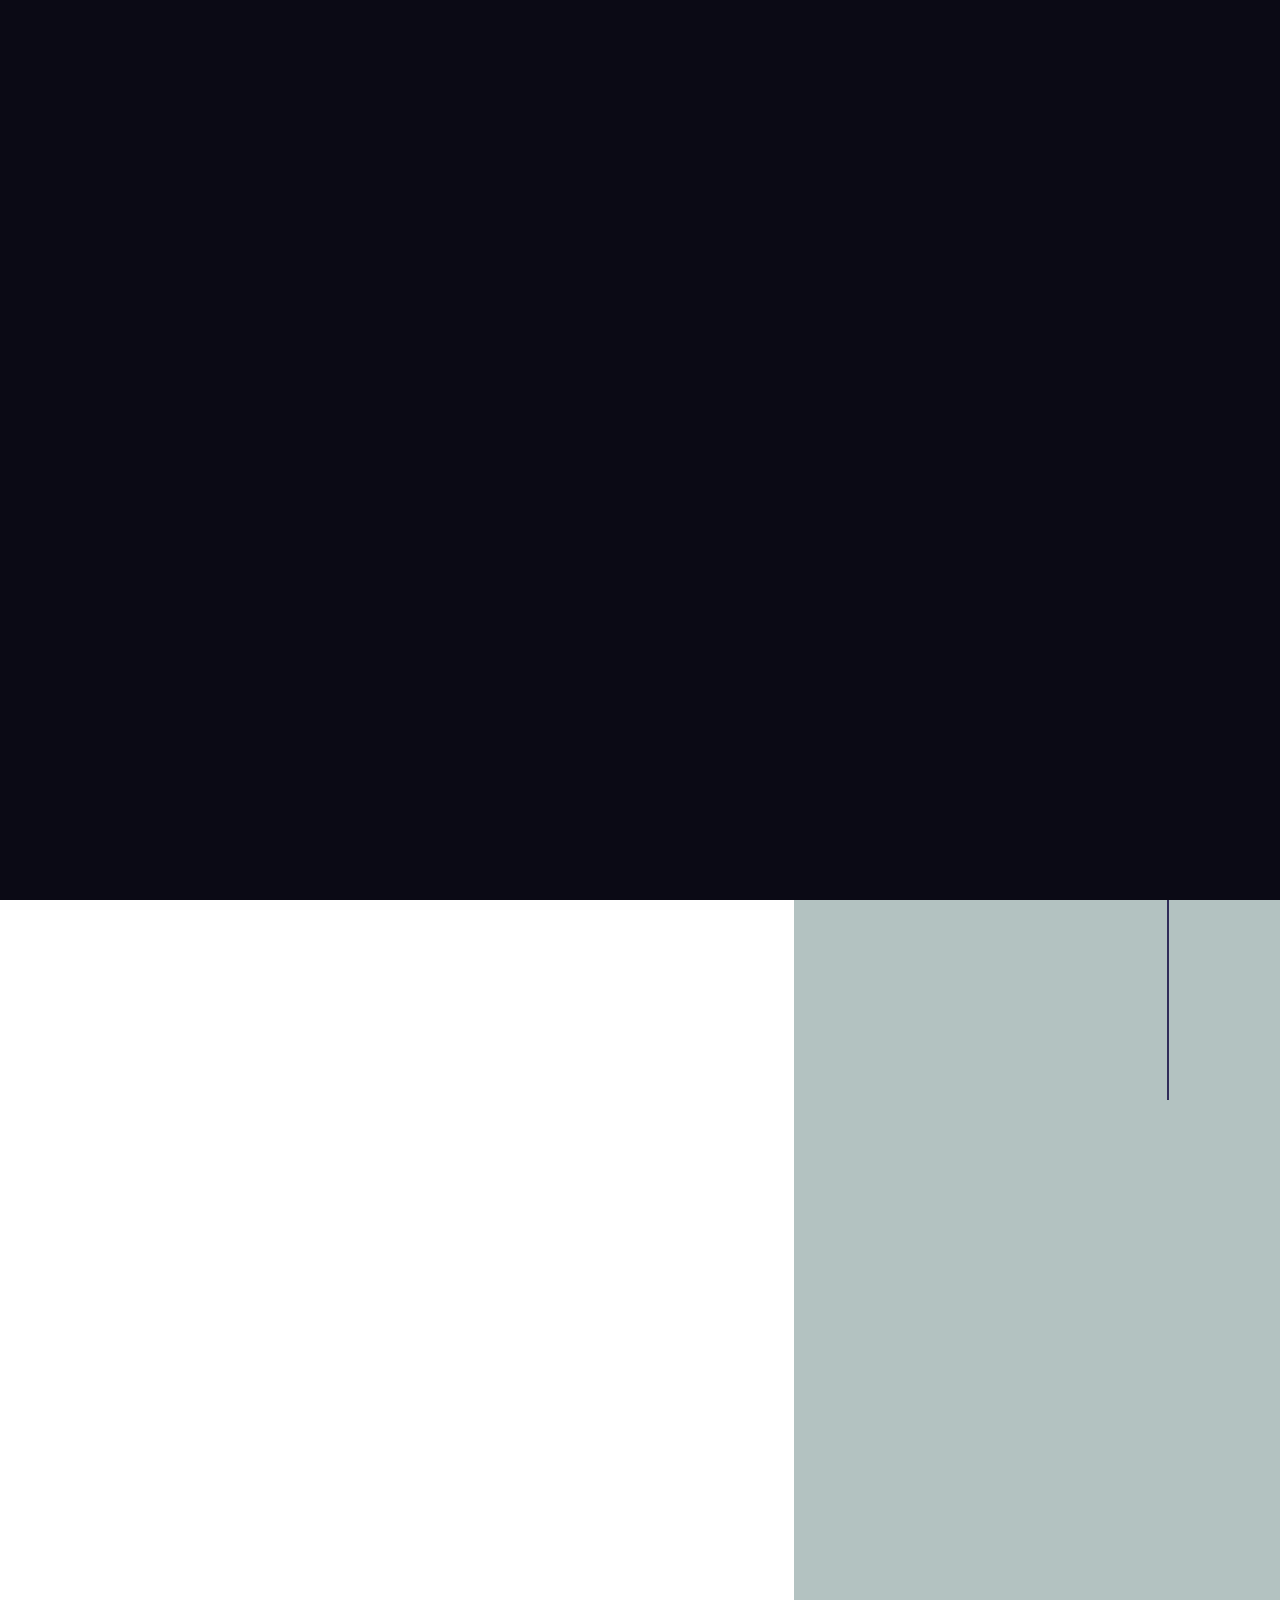
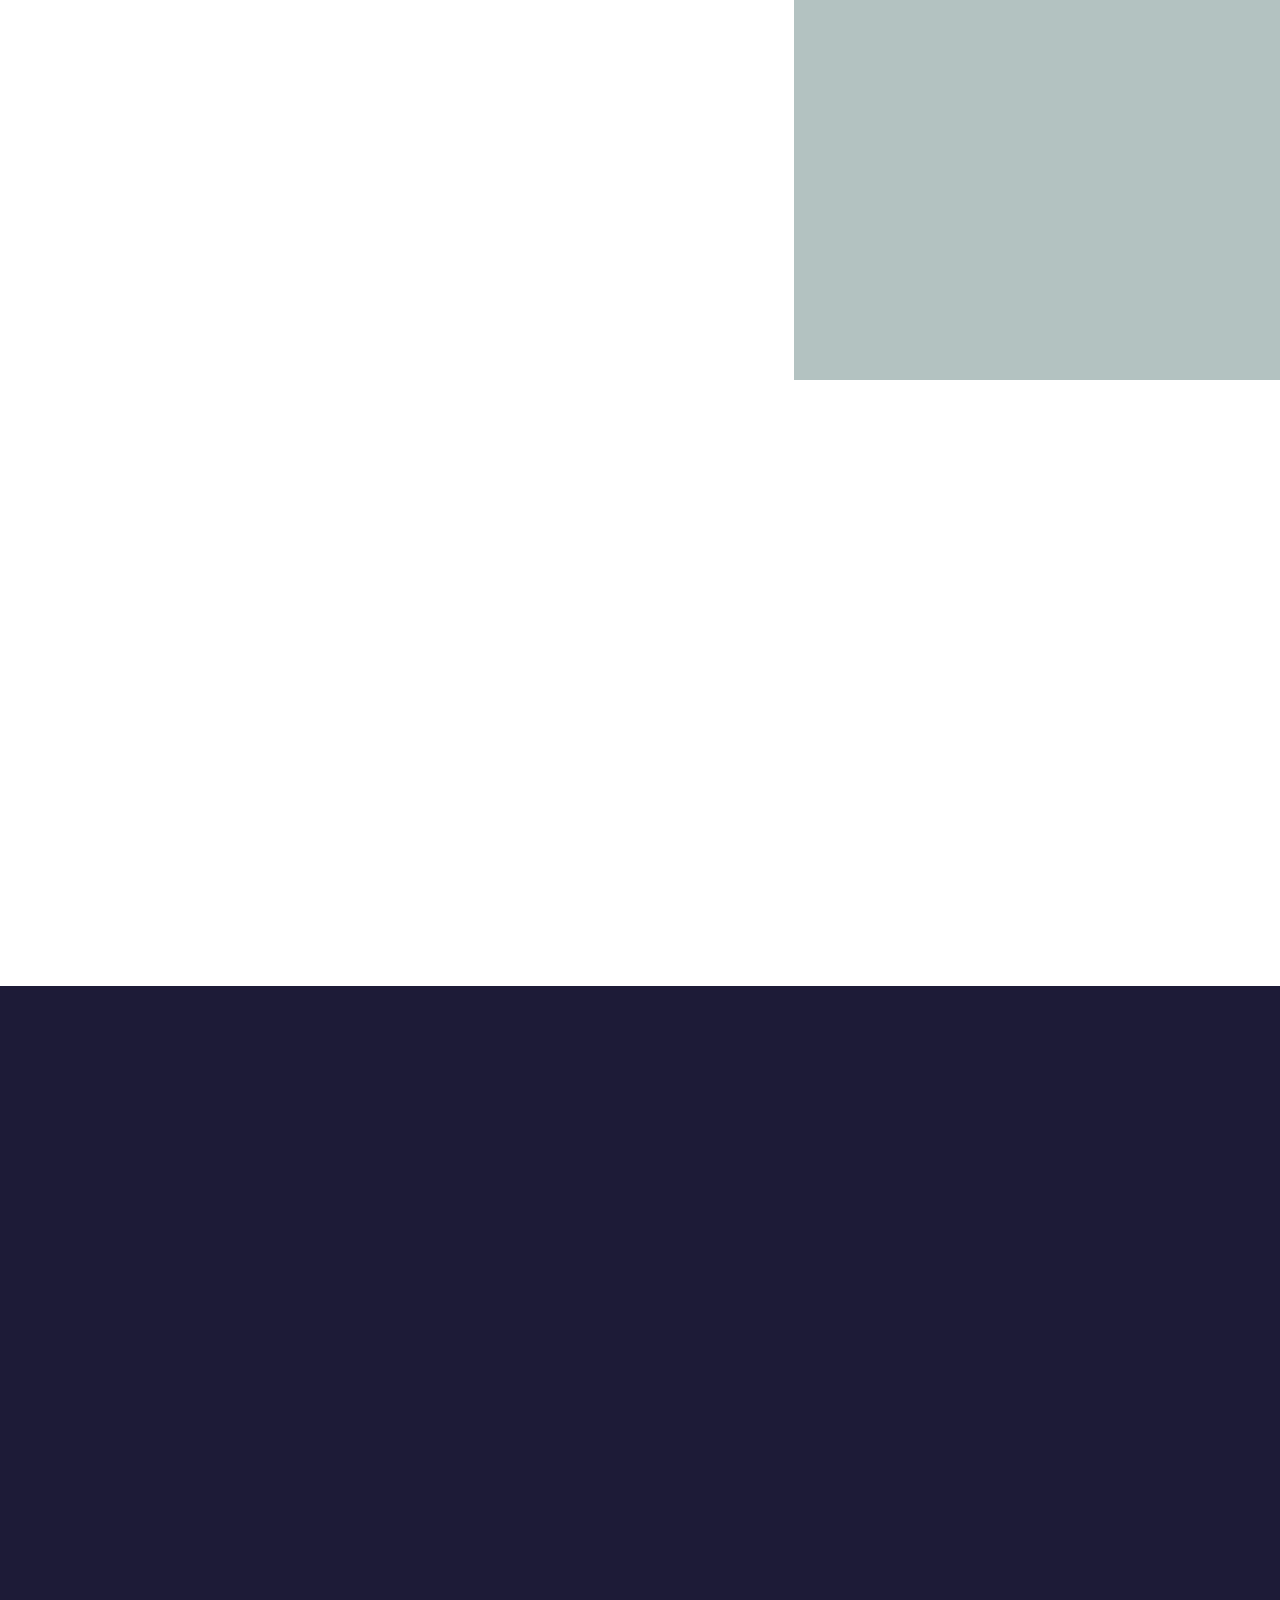
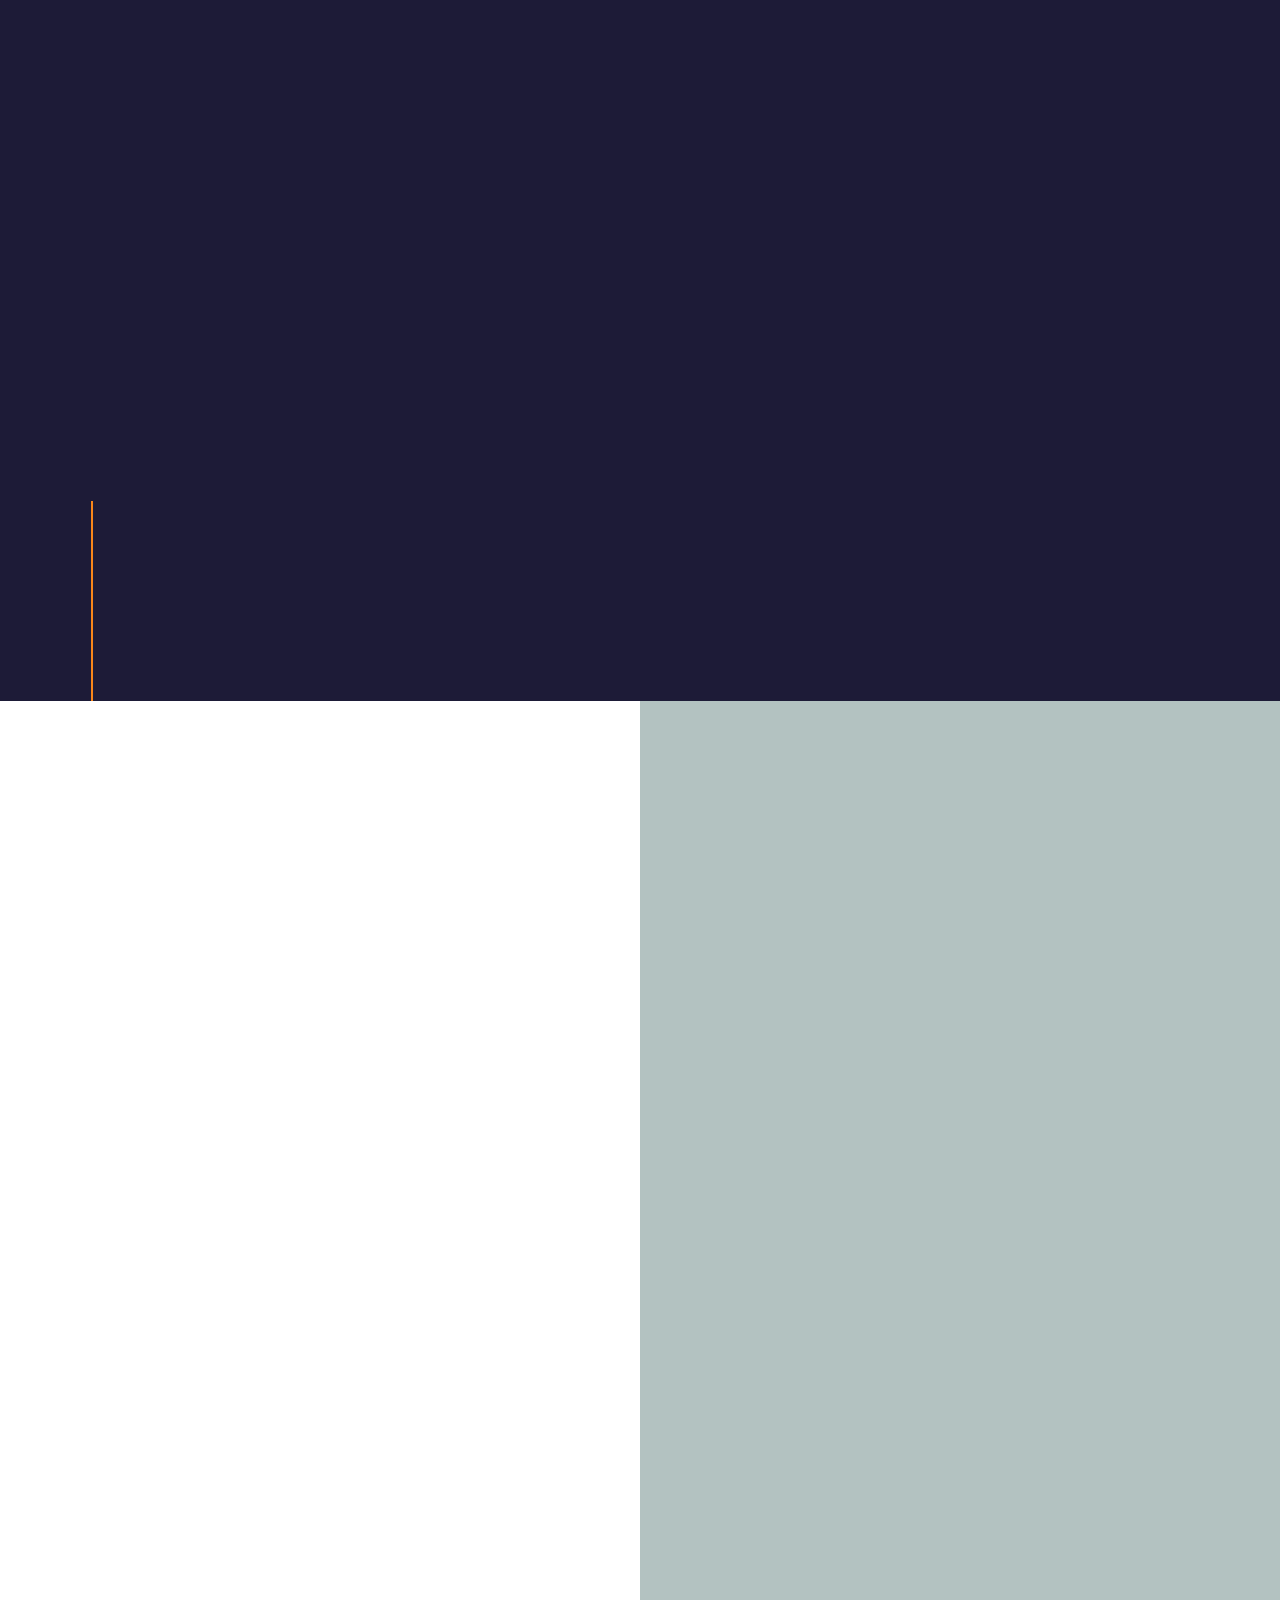
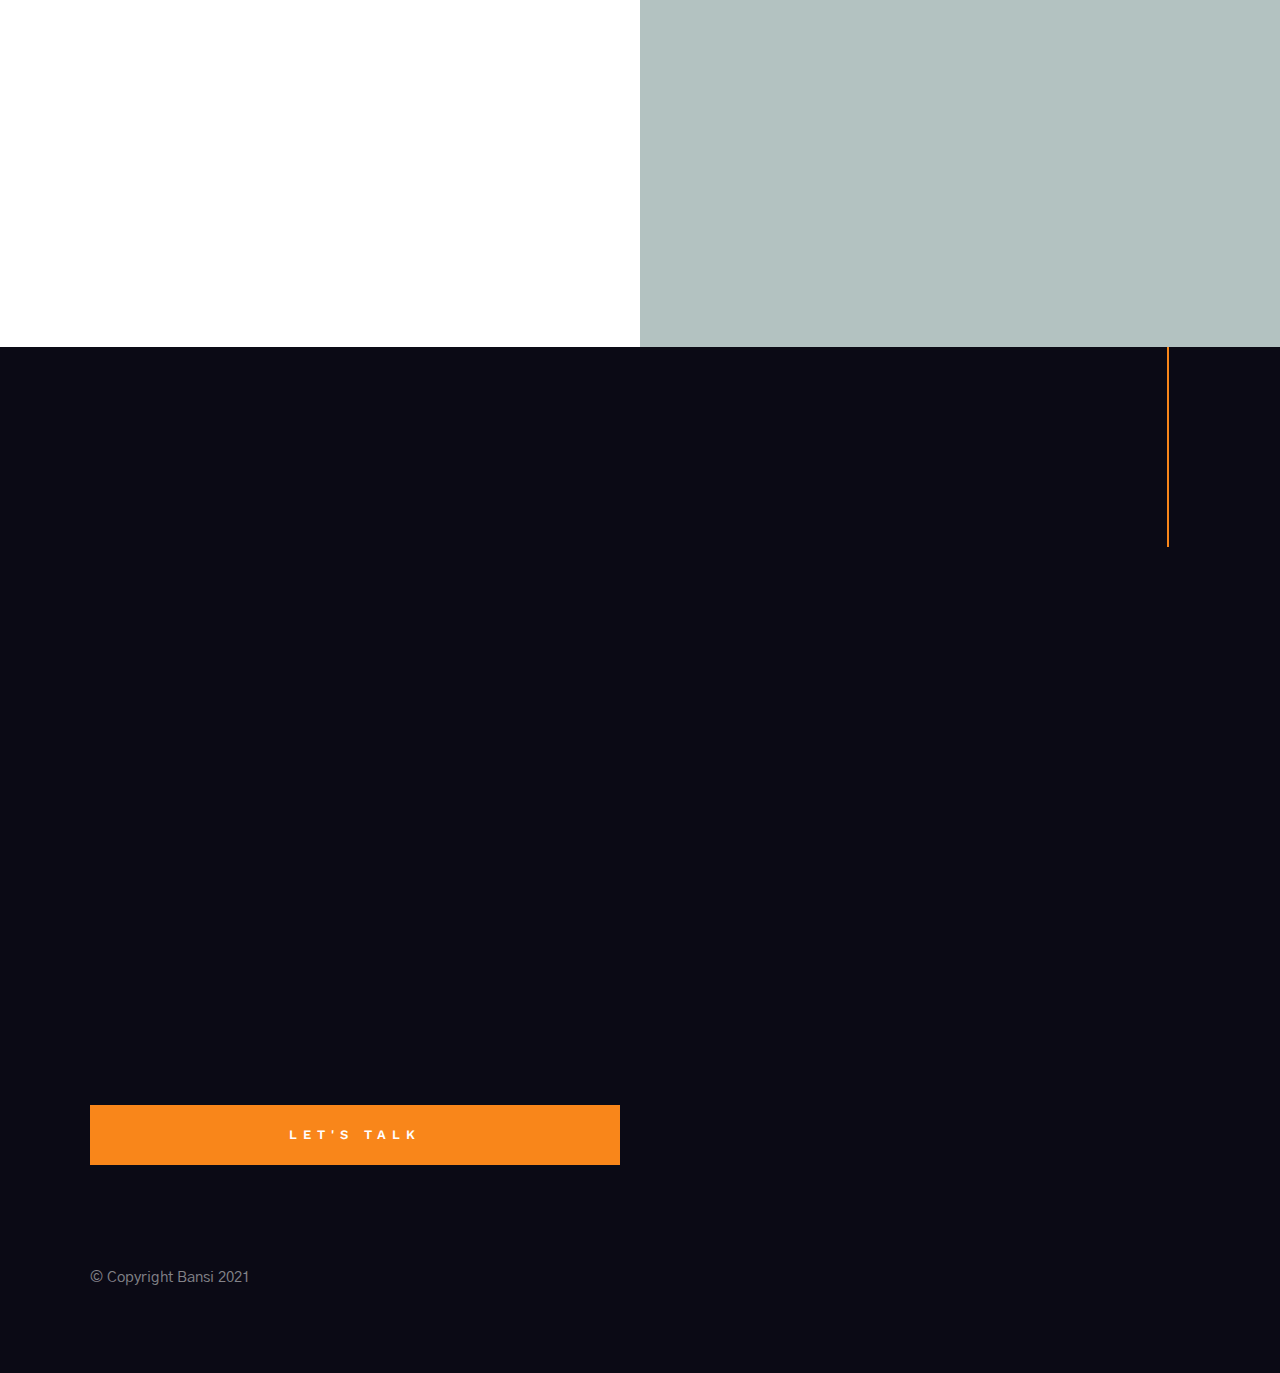
==== index.html @ 63b828c9 "Merge pull request #3 from BansiKachhadiya/bansi_ws" ====
<!DOCTYPE html>
<html class="no-js" lang="en">
<head>
    <!--- basic info -->
    <meta charset="utf-8">
    <title>Bansi Kachhadiya</title>
    <meta name="description" content="">
    <meta name="author" content="">
    <meta name="viewport" content="width=device-width, initial-scale=1">

    <!-- css  -->
    <link rel="stylesheet" href="css/base.css">
    <link rel="stylesheet" href="css/main.css">
    <link rel="stylesheet" href="css/vendor.css">

    <!-- script -->
    <script src="js/modernizr.js"></script>

    <!-- favicons -->
</head>

<body id="top">
    <div id="preloader">
        <div id="loader" class="dots-fade">
            <div></div>
            <div></div>
            <div></div>
        </div>
    </div>

    <header class="s-header">
        <div class="header-logo">
            <a href="index.html">
                <img src="images/logo.png" alt="Homepage">
            </a>
        </div>
        <div class="header-content">
            <nav class="row header-nav-wrap">
                <ul class="header-nav">
                    <li><a class="smoothscroll" href="#hero" title="Intro">Home</a></li>
                    <li><a class="smoothscroll" href="#about" title="About">About</a></li>
                    <li><a class="smoothscroll" href="#skills" title="Skills">Skills</a></li>
                    <li><a class="smoothscroll" href="#projects" title="Projects">Projects</a></li>
                    <li><a href="mailto:#0" title="Contact us">Say Hello</a></li>
                </ul>
            </nav> <!-- end header-nav-wrap -->
            <a href="#0" class="btn btn--stroke btn--small">Résumé</a>
        </div> <!-- end header-content -->
        <a class="header-menu-toggle" href="#0"><span>Menu</span></a>
    </header> 


    <!-- hero -->
    <section id="hero" class="s-hero target-section" data-parallax="scroll" data-image-src="images/hero-bg.jpeg" data-natural-width=3000 data-natural-height=2000 data-position-y=center>

        <div class="row hero-content">

            <div class="column large-full">

                <h1>
                Hello, I'm Bansi Kachhadiya, <br>
                a frontend developer <br>
                & backend developer currently <br>
                based Montgomery,Alabama.
                </h1>

                <ul class="hero-social">
                    <li>
                        <a href="http://www.linkedin.com/in/bansi-kachhadiya-2bb5b965" target="_blank" title="">LinkedIn</a>
                    </li>
                    <li>
                        <a href="https://twitter.com/KachhadiyaBansi" target="_blank" title="">Twitter</a>
                    </li>
                    <li>
                        <a href="https://www.instagram.com/bansi__rb/" target="_blank" title="">Instagram</a>
                    </li>
                </ul> <!-- end hero-social -->

            </div> 

        </div> <!-- end hero-content -->

        <div class="hero-scroll">
            <a href="#about" class="scroll-link smoothscroll">
                <svg xmlns="http://www.w3.org/2000/svg" width="24" height="24" viewBox="0 0 24 24"><path d="M12 24l-8-9h6v-15h4v15h6z"/></svg>
            </a>
        </div> <!-- end hero-scroll -->

    </section> <!-- end s-hero -->


    <!-- about
    ================================================== -->
    <section id="about" class="s-about target-section">

        <div class="s-about__section s-about__section--profile">

            <div class="right-vert-line"></div>

            <div class="row">
                <div class="column large-6 medium-8 tab-full">

                    <div class="section-intro" data-num="01" data-aos="fade-up">
                        <h3 class="subhead">About Me</h3>
                        <h1 class="display-1">I'm the kind of person who isn't afraid of challenges.</h1>
                    </div>

                    <div class="profile-pic" data-aos="fade-up">
                        <img src="images/profile-pic.jpg" 
                             srcset="images/profile-pic.jpg 1x, images/profile-pic@2x.jpg 2x" alt="">
                    </div>

                    <h3 data-aos="fade-up">Profile</h3>

                    <p data-aos="fade-up">
                        I completed my bachelor's degree in 2014 from Gujarat Technological University, 
                        Ahmedabad, India.I came to the united state of America in march 2021.I am a hardworking person focused oncompleting work quickly to 
                        consistently exceed targets and dedicated to business success. I have ability to 
                        meet deadlines and good time management.  
                    </p>

                </div>
            </div>

        </div> <!-- end s-about__section--profile -->

        <div class="s-about__section">

            <div class="row">
                <div class="column">
                    <h3 data-aos="fade-up">Career</h3>
                </div>
            </div>

            <div class="row block-large-1-2 block-900-full work-positions">

                <div class="column" data-aos="fade-up">
                    <div class="position">
                        <div class="position__header">
                            <h6>
                                <span class="position__co">Google</span>
                                <span class="position__pos">Product Designer</span>
                            </h6>
                            <div class="position__timeframe">
                                June 2017 - Present
                            </div>
                        </div>

                        <p>
                        Pellentesque posuere. Etiam rhoncus. Praesent blandit laoreet nibh. 
                        Aenean posuere, tortor sed cursus feugiat, nunc augue blandit nunc, 
                        eu sollicitudin urna dolor sagittis lacus. 
                        </p>
                    </div>
                </div> <!-- end column -->
                <div class="column" data-aos="fade-up">
                    <div class="position">
                        <div class="position__header">
                            <h6>
                                <span class="position__co">Facebook</span>
                                <span class="position__pos">UX Director</span>
                            </h6>
                            <div class="position__timeframe">
                                August 2015 - June 2017
                            </div>
                        </div>

                        <p>
                        Aliquam erat volutpat. Phasellus volutpat, metus eget egestas mollis, 
                        lacus lacus blandit dui, id egestas quam mauris ut lacus. Pellentesque 
                        dapibus hendrerit tortor. 
                        </p>
                    </div>
                </div> <!-- end column -->

            </div> <!-- work positions -->

        </div> <!-- end s-about__section -->

    </section> <!-- end s-about -->


    <!-- services
    ================================================== -->
    <section id="skills" class="s-services target-section h-dark-bg">
        
        <div class="row s-services__content">

            <div class="vert-line"></div>

            <div class="column large-6 s-services__leftcol">
                <div class="section-intro" data-num="02" data-aos="fade-up">
                    <h3 class="subhead">Expertise</h3>

                    <h1 class="display-1">
                    I focus on crafting web experiences
                    and designs that works.
                    </h1>
                </div>

                <p class="lead" data-aos="fade-up">
                Suspendisse eu ligula. Duis arcu tortor, suscipit eget, 
                imperdiet nec, imperdiet iaculis, ipsum. Nulla facilisi.
                Etiam rhoncus. Praesent blandit laoreet nibh.
                Donec quam felis, ultricies nec, pellentesque eu, pretium quis, sem. 
                Cras sagittis. Praesent egestas tristique nibh.
                </p>
            </div> <!-- end  s-services--leftcol -->

            <div class="column large-6">
                <ul class="services-list" data-aos="fade-up">
                    <li class="services-list__item is-active">
                        <div class="services-list__item-header">
                            <h5>Product Design</h5>
                        </div>
                        <div class="services-list__item-body">
                            <p>
                            Fusce egestas elit eget lorem. Donec venenatis vulputate lorem. 
                            Nam at tortor in tellus interdum sagittis. Vestibulum fringilla 
                            pede sit amet augue. Praesent blandit laoreet nibh.
                            Donec quam felis, ultricies nec, pellentesque eu.
                            </p>
                        </div>
                    </li> <!-- services-list__item -->
                    <li class="services-list__item">
                        <div class="services-list__item-header">
                            <h5>Branding</h5>
                        </div>
                        <div class="services-list__item-body">
                            <p>
                            Sed cursus turpis vitae tortor. Sed aliquam ultrices mauris. 
                            Fusce fermentum. Curabitur turpis. Nunc egestas, augue at pellentesque 
                            laoreet, felis eros vehicula leo, at malesuada velit leo quis pede. 
                            In consectetuer turpis ut velit. Curabitur at lacus.
                            </p>
                        </div>
                    </li> <!-- services-list__item -->
                    <li class="services-list__item">
                        <div class="services-list__item-header">
                            <h5>Frontend Development</h5>
                        </div>
                        <div class="services-list__item-body">
                            <p>
                            Suspendisse non nisl sit amet velit hendrerit rutrum. Etiam vitae tortor. 
                            Ut tincidunt tincidunt erat. Praesent nonummy mi in odio. Praesent ut 
                            ligula non mi varius sagittis. Curabitur turpis. Nunc egestas, augue at pellentesque 
                            laoreet, felis eros vehicula leo, at malesuada velit leo quis pede.
                            </p>
                        </div>
                    </li> <!-- services-list__item -->
                    <li class="services-list__item">
                        <div class="services-list__item-header">
                            <h5>UX Research</h5>
                        </div>
                        <div class="services-list__item-body">
                            <p>
                            Nullam quis ante. Sed libero. Curabitur at lacus ac velit ornare lobortis. 
                            Morbi nec metus. Aenean vulputate eleifend tellus. Nullam vel sem. Nam ipsum risus, 
                            rutrum vitae, vestibulum eu, molestie vel, lacus. Phasellus ullamcorper ipsum rutrum nunc. 
                            Cras dapibus. Praesent egestas neque eu enim.
                            </p>
                        </div>
                    </li> <!-- services-list__item -->
                    <li class="services-list__item">
                        <div class="services-list__item-header">
                            <h5>Visual Design</h5>
                        </div>
                        <div class="services-list__item-body">
                            <p>
                            Ut id nisl quis enim dignissim sagittis. Pellentesque egestas, neque sit amet convallis 
                            pulvinar, justo nulla eleifend augue, ac auctor orci leo non est. Phasellus volutpat, 
                            metus eget egestas mollis, lacus lacus blandit dui, id egestas quam mauris ut lacus. 
                            Cras dapibus. Praesent adipiscing.
                            </p>
                        </div>
                    </li> <!-- services-list__item -->
                    <li class="services-list__item">
                        <div class="services-list__item-header">
                            <h5>E-Commerce</h5>
                        </div>
                        <div class="services-list__item-body">
                            <p>
                            Praesent ac sem eget est egestas volutpat. Nam pretium turpis et arcu. Quisque ut nisi. 
                            Vestibulum rutrum, mi nec elementum vehicula, eros quam gravida nisl, id fringilla neque 
                            ante vel mi. Phasellus dolor. Aenean vulputate eleifend tellus. Nullam vel sem. Nam ipsum risus, 
                            rutrum vitae, vestibulum eu, molestie vel.
                            </p>
                        </div>
                    </li> <!-- services-list__item -->
                </ul> <!-- end services-list -->
            </div>

        </div> <!-- s-services__content -->

    </section> <!-- end s-services -->


    <!-- portfolio
    ================================================== -->
    <section id="projects" class="s-portfolio target-section">

        <div class="row s-portfolio__header">
            <div class="column large-6 medium-8 tab-full">
                <div class="section-intro" data-num="03" data-aos="fade-up">
                    <h3 class="subhead">Projects</h3>
                    <h1 class="display-1">
                        A selection of recent projects I have worked on.
                    </h1>
                </div>
            </div>
        </div> <!-- s-porfolio__header -->

        <div class="row s-porfolio__list block-large-1-2 block-tab-full collapse">
            <div class="column" data-aos="fade-up">
                <h5>H5 Heading</h5>
                <p>Doloremque dolor voluptas est sequi omnis. Pariatur ut aut. Sed enim tempora qui veniam qui cum vel. 
                Voluptas odit at vitae minima. In assumenda ut. Voluptatem totam impedit accusantium reiciendis excepturi aut qui accusamus praesentium.</p>
                <a href="">Link</a>
            </div> <!-- end column -->
            <div class="column" data-aos="fade-up">
                <h5>H6 Heading</h5>
                <p>Doloremque dolor voluptas est sequi omnis. Pariatur ut aut. Sed enim tempora qui veniam qui cum vel. 
                Voluptas odit at vitae minima. In assumenda ut. Voluptatem totam impedit accusantium reiciendis excepturi aut qui accusamus praesentium.</p>
                <a href="">Link</a>
            </div> <!-- end column -->
            <div class="column" data-aos="fade-up">
                <h5>H6 Heading</h5>
                <p>Doloremque dolor voluptas est sequi omnis. Pariatur ut aut. Sed enim tempora qui veniam qui cum vel. 
                Voluptas odit at vitae minima. In assumenda ut. Voluptatem totam impedit accusantium reiciendis excepturi aut qui accusamus praesentium.</p>
                <a href="">Link</a>
            </div> <!-- end column -->
            <div class="column" data-aos="fade-up">
                <h5>H6 Heading</h5>
                <p>Doloremque dolor voluptas est sequi omnis. Pariatur ut aut. Sed enim tempora qui veniam qui cum vel. 
                Voluptas odit at vitae minima. In assumenda ut. Voluptatem totam impedit accusantium reiciendis excepturi aut qui accusamus praesentium.</p>
                <a href="">Link</a>
            </div> <!-- end column -->

        </div> <!-- folio-list -->

    </section> <!-- end portfolio -->


    <!-- footer  -->
    <footer class="s-footer h-dark-bg">
        
        <div class="right-vert-line"></div>

        <div class="row s-footer__main">
            <div class="column large-6">
                <div class="section-intro" data-aos="fade-up">
                    <h3 class="subhead">Get In Touch</h3>

                    <h1 class="display-1">
                    Have an idea or a concept that really excite you?
                    Let's turn that idea into reality. Shoot me a message.
                    </h1>
                </div>

                <div class="footer-email-us">
                    <a href="mailto:#0" class="btn btn--primary h-full-width">Let's Talk</a>
                </div>
            </div>

            <div class="column large-5">
                <div class="footer-contacts">
                    <div class="footer-contact-block" data-aos="fade-up">
                        <h5 class="footer-contact-block__header">
                            Email
                        </h5>
                        <p class="footer-contact-block__content">
                            <a href="mailto:#0">adadadadadadadad</a>
                        </p>
                    </div> <!-- end footer-contact-block -->
                    <div class="footer-contact-block" data-aos="fade-up">
                        <h5 class="footer-contact-block__header">
                            Phone
                        </h5>
                        <p class="footer-contact-block__content">
                            <a href="tel:+1975432345">adaada</a>
                        </p>
                    </div> <!-- end footer-contact-block -->
                    <br>
                    <div class="footer-contact-block" data-aos="fade-up">
                        <h5 class="footer-contact-block__header">
                            Social
                        </h5>
                        <ul class="footer-contact-block__list">
                            <li><a href="#0">Twitter</a></li>
                            <li><a href="#0">Instagram</a></li>
                            <li><a href="#0">Behance</a></li>
                            <li><a href="#0">Dribbble</a></li>
                        </ul>
                    </div> <!-- end footer-contact-block -->
                </div>
            </div>
        </div> <!-- end s-footer__main -->

        <div class="row s-footer__bottom">
            <div class="column large-full ss-copyright">
                <span>© Copyright Bansi 2021</span> 
            </div> <!-- end ss-copyright -->

            <div class="ss-go-top">
                <a class="smoothscroll" title="Back to Top" href="#top">
                    <svg xmlns="http://www.w3.org/2000/svg" width="24" height="24" viewBox="0 0 24 24"><path d="M12 0l8 9h-6v15h-4v-15h-6z"/></svg>
                </a>
            </div> <!-- end ss-go-top -->
        </div> <!-- end s-footer__bottom -->

    </footer> <!-- end s-footer -->


    <!-- photoswipe background -->
    <div aria-hidden="true" class="pswp" role="dialog" tabindex="-1">

        <div class="pswp__bg"></div>
        <div class="pswp__scroll-wrap">

            <div class="pswp__container">
                <div class="pswp__item"></div>
                <div class="pswp__item"></div>
                <div class="pswp__item"></div>
            </div>

            <div class="pswp__ui pswp__ui--hidden">
                <div class="pswp__top-bar">
                    <div class="pswp__counter"></div><button class="pswp__button pswp__button--close" title="Close (Esc)"></button> <button class="pswp__button pswp__button--share" title=
                    "Share"></button> <button class="pswp__button pswp__button--fs" title="Toggle fullscreen"></button> <button class="pswp__button pswp__button--zoom" title=
                    "Zoom in/out"></button>
                    <div class="pswp__preloader">
                        <div class="pswp__preloader__icn">
                            <div class="pswp__preloader__cut">
                                <div class="pswp__preloader__donut"></div>
                            </div>
                        </div>
                    </div>
                </div>
                <div class="pswp__share-modal pswp__share-modal--hidden pswp__single-tap">
                    <div class="pswp__share-tooltip"></div>
                </div><button class="pswp__button pswp__button--arrow--left" title="Previous (arrow left)"></button> <button class="pswp__button pswp__button--arrow--right" title=
                "Next (arrow right)"></button>
                <div class="pswp__caption">
                    <div class="pswp__caption__center"></div>
                </div>
            </div>

        </div>

    </div> <!-- end photoSwipe background -->


    <!-- Java Script
    ================================================== -->
    <script src="js/jquery-3.2.1.min.js"></script>
    <script src="js/plugins.js"></script>
    <script src="js/main.js"></script>

</body>
---- css/base.css ----
/* =================================================================== *
 *
 *  TOC:
 *	# imports
 *	# normalize
 *	# basic/base setup styles
 *	# grid v2.1.2
 *	# block grids
 *	# MISC
 *
 * =================================================================== */



/* ===================================================================
 * # imports 
 *
 * ------------------------------------------------------------------- */
@import url("https://fonts.googleapis.com/css?family=Gothic+A1:300,300i,400,400i,500,500i,600,600i,700,700i|Martel:300,300i,400,400i,700,700i,900,900i|Work+Sans:600,700&display=swap");



/* ==========================================================================
 * # normalize
 * normalize.css v8.0.1 | MIT License |
 * github.com/necolas/normalize.css
 *
 * -------------------------------------------------------------------------- */

/* ------------------------------------------------------------------- 
 * ## document
 * ------------------------------------------------------------------- */

/* 1. Correct the line height in all browsers.
 * 2. Prevent adjustments of font size after orientation changes in iOS.*/
html {
	line-height: 1.15;  /* 1 */
	-webkit-text-size-adjust: 100%;  /* 2 */
}

/* ------------------------------------------------------------------- 
 * ## sections
 * ------------------------------------------------------------------- */

/* Remove the margin in all browsers. */
body {
	margin: 0;
}

/* Render the `main` element consistently in IE. */
main {
	display: block;
}

/* Correct the font size and margin on `h1` elements within `section` and
 * `article` contexts in Chrome, Firefox, and Safari. */
h1 {
	font-size: 2em;
	margin: 0.67em 0;
}

/* ------------------------------------------------------------------- 
 * ## grouping
 * ------------------------------------------------------------------- */

/* 1. Add the correct box sizing in Firefox.
 * 2. Show the overflow in Edge and IE. */
hr {
	-webkit-box-sizing: content-box;
	box-sizing: content-box;  /* 1 */
	height: 0;  /* 1 */
	overflow: visible;  /* 2 */
}

/* 1. Correct the inheritance and scaling of font size in all browsers.
 * 2. Correct the odd `em` font sizing in all browsers. */
pre {
	font-family: monospace, monospace;  /* 1 */
	font-size: 1em;  /* 2 */
}

/* ------------------------------------------------------------------- 
 * ## text-level semantics
 * ------------------------------------------------------------------- */

/* Remove the gray background on active links in IE 10. */
a {
	background-color: transparent;
}

/* 1. Remove the bottom border in Chrome 57-
 * 2. Add the correct text decoration in Chrome, Edge, IE, Opera, and Safari. */
abbr[title] {
	border-bottom: none;  /* 1 */
	text-decoration: underline;  /* 2 */
	-webkit-text-decoration: underline dotted;
	text-decoration: underline dotted;  /* 2 */
}

/* Add the correct font weight in Chrome, Edge, and Safari. */
b,
strong {
	font-weight: bolder;
}

/* 1. Correct the inheritance and scaling of font size in all browsers.
 * 2. Correct the odd `em` font sizing in all browsers. */
code,
kbd,
samp {
	font-family: monospace, monospace;  /* 1 */
	font-size: 1em;  /* 2 */
}

/* Add the correct font size in all browsers. */
small {
	font-size: 80%;
}

/* Prevent `sub` and `sup` elements from affecting the line height in
 * all browsers. */
sub,
sup {
	font-size: 75%;
	line-height: 0;
	position: relative;
	vertical-align: baseline;
}

sub {
	bottom: -0.25em;
}

sup {
	top: -0.5em;
}

/* ------------------------------------------------------------------- 
 * ## embedded content
 * ------------------------------------------------------------------- */

/* Remove the border on images inside links in IE 10. */
img {
	border-style: none;
}

/* ------------------------------------------------------------------- 
 * ## forms
 * ------------------------------------------------------------------- */

/* 1. Change the font styles in all browsers.
 * 2. Remove the margin in Firefox and Safari. */
button,
input,
optgroup,
select,
textarea {
	font-family: inherit;  /* 1 */
	font-size: 100%;  /* 1 */
	line-height: 1.15;  /* 1 */
	margin: 0;  /* 2 */
}

/* Show the overflow in IE.
 * 1. Show the overflow in Edge. */
button,
input {

	/* 1 */
	overflow: visible;
}

/* Remove the inheritance of text transform in Edge, Firefox, and IE.
 * 1. Remove the inheritance of text transform in Firefox. */
button,
select {

	/* 1 */
	text-transform: none;
}

/* Correct the inability to style clickable types in iOS and Safari. */
button,
[type="button"],
[type="reset"],
[type="submit"] {
	-webkit-appearance: button;
}

/* Remove the inner border and padding in Firefox. */
button::-moz-focus-inner,
[type="button"]::-moz-focus-inner,
[type="reset"]::-moz-focus-inner,
[type="submit"]::-moz-focus-inner {
	border-style: none;
	padding: 0;
}

/* Restore the focus styles unset by the previous rule. */
button:-moz-focusring,
[type="button"]:-moz-focusring,
[type="reset"]:-moz-focusring,
[type="submit"]:-moz-focusring {
	outline: 1px dotted ButtonText;
}

/* Correct the padding in Firefox. */
fieldset {
	padding: 0.35em 0.75em 0.625em;
}

/* 1. Correct the text wrapping in Edge and IE.
 * 2. Correct the color inheritance from `fieldset` elements in IE.
 * 3. Remove the padding so developers are not caught out when they zero out
 *    `fieldset` elements in all browsers. */
legend {
	-webkit-box-sizing: border-box;
	box-sizing: border-box;  /* 1 */
	color: inherit;  /* 2 */
	display: table;  /* 1 */
	max-width: 100%;  /* 1 */
	padding: 0;  /* 3 */
	white-space: normal;  /* 1 */
}

/* Add the correct vertical alignment in Chrome, Firefox, and Opera. */
progress {
	vertical-align: baseline;
}

/* Remove the default vertical scrollbar in IE 10+. */
textarea {
	overflow: auto;
}

/* 1. Add the correct box sizing in IE 10.
 * 2. Remove the padding in IE 10. */
[type="checkbox"],
[type="radio"] {
	-webkit-box-sizing: border-box;
	box-sizing: border-box;  /* 1 */
	padding: 0;  /* 2 */
}

/* Correct the cursor style of increment and decrement buttons in Chrome. */
[type="number"]::-webkit-inner-spin-button,
[type="number"]::-webkit-outer-spin-button {
	height: auto;
}

/* 1. Correct the odd appearance in Chrome and Safari.
 * 2. Correct the outline style in Safari. */
[type="search"] {
	-webkit-appearance: textfield;  /* 1 */
	outline-offset: -2px;  /* 2 */
}

/* Remove the inner padding in Chrome and Safari on macOS. */
[type="search"]::-webkit-search-decoration {
	-webkit-appearance: none;
}

/* 1. Correct the inability to style clickable types in iOS and Safari.
 * 2. Change font properties to `inherit` in Safari. */
::-webkit-file-upload-button {
	-webkit-appearance: button;  /* 1 */
	font: inherit;  /* 2 */
}

/* ------------------------------------------------------------------- 
 * ## interactive
 * ------------------------------------------------------------------- */

/* Add the correct display in Edge, IE 10+, and Firefox. */
details {
	display: block;
}

/* Add the correct display in all browsers. */
summary {
	display: list-item;
}

/* ------------------------------------------------------------------- 
 * ## misc
 * ------------------------------------------------------------------- */

/* Add the correct display in IE 10+. */
template {
	display: none;
}

/* Add the correct display in IE 10. */
[hidden] {
	display: none;
}



/* ===================================================================
 * # basic/base setup styles
 *
 * ------------------------------------------------------------------- */
html {
	font-size: 62.5%;
	-webkit-box-sizing: border-box;
	box-sizing: border-box;
}

*,
*::before,
*::after {
	-webkit-box-sizing: inherit;
	box-sizing: inherit;
}

body {
	font-weight: normal;
	line-height: 1;
	word-wrap: break-word;
	-moz-font-smoothing: grayscale;
	-moz-osx-font-smoothing: grayscale;
	-webkit-font-smoothing: antialiased;
	-webkit-overflow-scrolling: touch;
	-webkit-text-size-adjust: none;
}

/* ------------------------------------------------------------------- 
 * ## Media
 * ------------------------------------------------------------------- */
svg,
img,
video
embed,
iframe,
object {
	max-width: 100%;
	height: auto;
}

/* ------------------------------------------------------------------- 
 * ## Typography resets 
 * ------------------------------------------------------------------- */
div, dl, dt, dd, ul, ol, li, h1, h2, h3, h4, h5, h6, pre, form, p, blockquote, th, td {
	margin: 0;
	padding: 0;
}

p {
	font-size: inherit;
	text-rendering: optimizeLegibility;
}

em,
i {
	font-style: italic;
	line-height: inherit;
}

strong,
b {
	font-weight: bold;
	line-height: inherit;
}

small {
	font-size: 60%;
	line-height: inherit;
}

ol,
ul {
	list-style: none;
}

li {
	display: block;
}

/* ------------------------------------------------------------------- 
 * ## links
 * ------------------------------------------------------------------- */
a {
	text-decoration: none;
	line-height: inherit;
}

a img {
	border: none;
}

/* ------------------------------------------------------------------- 
 * ## inputs
 * ------------------------------------------------------------------- */
fieldset {
	margin: 0;
	padding: 0;
}

input[type="email"],
input[type="number"],
input[type="search"],
input[type="text"],
input[type="tel"],
input[type="url"],
input[type="password"],
textarea {
	-webkit-appearance: none;
	-moz-appearance: none;
	appearance: none;
}



/* ===================================================================
 * # grid v2.1.2
 *
 *   -----------------------------------------------------------------
 * - Grid breakpoints are based on MAXIMUM WIDTH media queries, 
 *   meaning they apply to that one breakpoint and ALL THOSE BELOW IT.
 * - Grid columns without a specified width will automatically layout 
 *   as equal width columns.
 * ------------------------------------------------------------------- */

/* rows
 * ------------------------------------- */
.row {
	width: 89%;
	max-width: 1200px;
	margin: 0 auto;
	display: -ms-flexbox;
	display: -webkit-box;
	display: flex;
	-ms-flex-flow: row wrap;
	-webkit-box-orient: horizontal;
	-webkit-box-direction: normal;
	flex-flow: row wrap;
}

.row .row {
	width: auto;
	max-width: none;
	margin-left: -20px;
	margin-right: -20px;
}

/* columns
 * -------------------------------------- */
.column {
	-ms-flex: 1 1 0%;
	-webkit-box-flex: 1;
	flex: 1 1 0%;
	padding: 0 20px;
}

.collapse > .column,
.column.collapse {
	padding: 0;
}

/* flex row containers utility classes
 * ----------------------------------------- */
.row.row-wrap {
	-ms-flex-wrap: wrap;
	flex-wrap: wrap;
}

.row.row-nowrap {
	-ms-flex-wrap: none;
	flex-wrap: nowrap;
}

.row.row-y-top {
	-ms-flex-align: start;
	-webkit-box-align: start;
	align-items: flex-start;
}

.row.row-y-bottom {
	-ms-flex-align: end;
	-webkit-box-align: end;
	align-items: flex-end;
}

.row.row-y-center {
	-ms-flex-align: center;
	-webkit-box-align: center;
	align-items: center;
}

.row.row-stretch {
	-ms-flex-align: stretch;
	-webkit-box-align: stretch;
	align-items: stretch;
}

.row.row-baseline {
	-ms-flex-align: baseline;
	-webkit-box-align: baseline;
	align-items: baseline;
}

.row.row-x-left {
	-ms-flex-pack: start;
	-webkit-box-pack: start;
	justify-content: flex-start;
}

.row.row-x-right {
	-ms-flex-pack: end;
	-webkit-box-pack: end;
	justify-content: flex-end;
}

.row.row-x-center {
	-ms-flex-pack: center;
	-webkit-box-pack: center;
	justify-content: center;
}

/* flex item utility alignment classes
 * ----------------------------------------- */
.align-center {
	margin: auto;
	-webkit-align-self: center;
	-ms-flex-item-align: center;
	-ms-grid-row-align: center;
	align-self: center;
}

.align-left {
	margin-right: auto;
	-webkit-align-self: center;
	-ms-flex-item-align: center;
	-ms-grid-row-align: center;
	align-self: center;
}

.align-right {
	margin-left: auto;
	-webkit-align-self: center;
	-ms-flex-item-align: center;
	-ms-grid-row-align: center;
	align-self: center;
}

.align-x-center {
	margin-right: auto;
	margin-left: auto;
}

.align-x-left {
	margin-right: auto;
}

.align-x-right {
	margin-left: auto;
}

.align-y-center {
	-webkit-align-self: center;
	-ms-flex-item-align: center;
	-ms-grid-row-align: center;
	align-self: center;
}

.align-y-top {
	-webkit-align-self: flex-start;
	-ms-flex-item-align: start;
	align-self: flex-start;
}

.align-y-bottom {
	-webkit-align-self: flex-end;
	-ms-flex-item-align: end;
	align-self: flex-end;
}

/* large screen column widths 
 * -------------------------------------- */
.large-1 {
	-ms-flex: 0 0 8.33333%;
	-webkit-box-flex: 0;
	flex: 0 0 8.33333%;
	max-width: 8.33333%;
}

.large-2 {
	-ms-flex: 0 0 16.66667%;
	-webkit-box-flex: 0;
	flex: 0 0 16.66667%;
	max-width: 16.66667%;
}

.large-3 {
	-ms-flex: 0 0 25%;
	-webkit-box-flex: 0;
	flex: 0 0 25%;
	max-width: 25%;
}

.large-4 {
	-ms-flex: 0 0 33.33333%;
	-webkit-box-flex: 0;
	flex: 0 0 33.33333%;
	max-width: 33.33333%;
}

.large-5 {
	-ms-flex: 0 0 41.66667%;
	-webkit-box-flex: 0;
	flex: 0 0 41.66667%;
	max-width: 41.66667%;
}

.large-6,
.large-half {
	-ms-flex: 0 0 50%;
	-webkit-box-flex: 0;
	flex: 0 0 50%;
	max-width: 50%;
}

.large-7 {
	-ms-flex: 0 0 58.33333%;
	-webkit-box-flex: 0;
	flex: 0 0 58.33333%;
	max-width: 58.33333%;
}

.large-8 {
	-ms-flex: 0 0 66.66667%;
	-webkit-box-flex: 0;
	flex: 0 0 66.66667%;
	max-width: 66.66667%;
}

.large-9 {
	-ms-flex: 0 0 75%;
	-webkit-box-flex: 0;
	flex: 0 0 75%;
	max-width: 75%;
}

.large-10 {
	-ms-flex: 0 0 83.33333%;
	-webkit-box-flex: 0;
	flex: 0 0 83.33333%;
	max-width: 83.33333%;
}

.large-11 {
	-ms-flex: 0 0 91.66667%;
	-webkit-box-flex: 0;
	flex: 0 0 91.66667%;
	max-width: 91.66667%;
}

.large-12,
.large-full {
	-ms-flex: 0 0 100%;
	-webkit-box-flex: 0;
	flex: 0 0 100%;
	max-width: 100%;
}

/* ------------------------------------------------------------------- 
 * ## medium screen devices
 * ------------------------------------------------------------------- */
@media screen and (max-width:1200px) {
	.row .row {
		margin-left: -16px;
		margin-right: -16px;
	}

	.column {
		padding: 0 16px;
	}

	.medium-1 {
		-ms-flex: 0 0 8.33333%;
		-webkit-box-flex: 0;
		flex: 0 0 8.33333%;
		max-width: 8.33333%;
	}

	.medium-2 {
		-ms-flex: 0 0 16.66667%;
		-webkit-box-flex: 0;
		flex: 0 0 16.66667%;
		max-width: 16.66667%;
	}

	.medium-3 {
		-ms-flex: 0 0 25%;
		-webkit-box-flex: 0;
		flex: 0 0 25%;
		max-width: 25%;
	}

	.medium-4 {
		-ms-flex: 0 0 33.33333%;
		-webkit-box-flex: 0;
		flex: 0 0 33.33333%;
		max-width: 33.33333%;
	}

	.medium-5 {
		-ms-flex: 0 0 41.66667%;
		-webkit-box-flex: 0;
		flex: 0 0 41.66667%;
		max-width: 41.66667%;
	}

	.medium-6,
	.medium-half {
		-ms-flex: 0 0 50%;
		-webkit-box-flex: 0;
		flex: 0 0 50%;
		max-width: 50%;
	}

	.medium-7 {
		-ms-flex: 0 0 58.33333%;
		-webkit-box-flex: 0;
		flex: 0 0 58.33333%;
		max-width: 58.33333%;
	}

	.medium-8 {
		-ms-flex: 0 0 66.66667%;
		-webkit-box-flex: 0;
		flex: 0 0 66.66667%;
		max-width: 66.66667%;
	}

	.medium-9 {
		-ms-flex: 0 0 75%;
		-webkit-box-flex: 0;
		flex: 0 0 75%;
		max-width: 75%;
	}

	.medium-10 {
		-ms-flex: 0 0 83.33333%;
		-webkit-box-flex: 0;
		flex: 0 0 83.33333%;
		max-width: 83.33333%;
	}

	.medium-11 {
		-ms-flex: 0 0 91.66667%;
		-webkit-box-flex: 0;
		flex: 0 0 91.66667%;
		max-width: 91.66667%;
	}

	.medium-12,
	.medium-full {
		-ms-flex: 0 0 100%;
		-webkit-box-flex: 0;
		flex: 0 0 100%;
		max-width: 100%;
	}

}

/* ------------------------------------------------------------------- 
 * ## tablets
 * ------------------------------------------------------------------- */
@media screen and (max-width:800px) {
	.tab-1 {
		-ms-flex: 0 0 8.33333%;
		-webkit-box-flex: 0;
		flex: 0 0 8.33333%;
		max-width: 8.33333%;
	}

	.tab-2 {
		-ms-flex: 0 0 16.66667%;
		-webkit-box-flex: 0;
		flex: 0 0 16.66667%;
		max-width: 16.66667%;
	}

	.tab-3 {
		-ms-flex: 0 0 25%;
		-webkit-box-flex: 0;
		flex: 0 0 25%;
		max-width: 25%;
	}

	.tab-4 {
		-ms-flex: 0 0 33.33333%;
		-webkit-box-flex: 0;
		flex: 0 0 33.33333%;
		max-width: 33.33333%;
	}

	.tab-5 {
		-ms-flex: 0 0 41.66667%;
		-webkit-box-flex: 0;
		flex: 0 0 41.66667%;
		max-width: 41.66667%;
	}

	.tab-6,
	.tab-half {
		-ms-flex: 0 0 50%;
		-webkit-box-flex: 0;
		flex: 0 0 50%;
		max-width: 50%;
	}

	.tab-7 {
		-ms-flex: 0 0 58.33333%;
		-webkit-box-flex: 0;
		flex: 0 0 58.33333%;
		max-width: 58.33333%;
	}

	.tab-8 {
		-ms-flex: 0 0 66.66667%;
		-webkit-box-flex: 0;
		flex: 0 0 66.66667%;
		max-width: 66.66667%;
	}

	.tab-9 {
		-ms-flex: 0 0 75%;
		-webkit-box-flex: 0;
		flex: 0 0 75%;
		max-width: 75%;
	}

	.tab-10 {
		-ms-flex: 0 0 83.33333%;
		-webkit-box-flex: 0;
		flex: 0 0 83.33333%;
		max-width: 83.33333%;
	}

	.tab-11 {
		-ms-flex: 0 0 91.66667%;
		-webkit-box-flex: 0;
		flex: 0 0 91.66667%;
		max-width: 91.66667%;
	}

	.tab-12,
	.tab-full {
		-ms-flex: 0 0 100%;
		-webkit-box-flex: 0;
		flex: 0 0 100%;
		max-width: 100%;
	}

	.hide-on-tablet {
		display: none;
	}

}

/* ------------------------------------------------------------------- 
 * ## mobile devices 
 * ------------------------------------------------------------------- */
@media screen and (max-width:600px) {
	.row {
		width: 100%;
		padding-left: 24px;
		padding-right: 24px;
	}

	.row .row {
		margin-left: -10px;
		margin-right: -10px;
		padding-left: 0;
		padding-right: 0;
	}

	.column {
		padding: 0 10px;
	}

	.mob-1 {
		-ms-flex: 0 0 8.33333%;
		-webkit-box-flex: 0;
		flex: 0 0 8.33333%;
		max-width: 8.33333%;
	}

	.mob-2 {
		-ms-flex: 0 0 16.66667%;
		-webkit-box-flex: 0;
		flex: 0 0 16.66667%;
		max-width: 16.66667%;
	}

	.mob-3 {
		-ms-flex: 0 0 25%;
		-webkit-box-flex: 0;
		flex: 0 0 25%;
		max-width: 25%;
	}

	.mob-4 {
		-ms-flex: 0 0 33.33333%;
		-webkit-box-flex: 0;
		flex: 0 0 33.33333%;
		max-width: 33.33333%;
	}

	.mob-5 {
		-ms-flex: 0 0 41.66667%;
		-webkit-box-flex: 0;
		flex: 0 0 41.66667%;
		max-width: 41.66667%;
	}

	.mob-6,
	.mob-half {
		-ms-flex: 0 0 50%;
		-webkit-box-flex: 0;
		flex: 0 0 50%;
		max-width: 50%;
	}

	.mob-7 {
		-ms-flex: 0 0 58.33333%;
		-webkit-box-flex: 0;
		flex: 0 0 58.33333%;
		max-width: 58.33333%;
	}

	.mob-8 {
		-ms-flex: 0 0 66.66667%;
		-webkit-box-flex: 0;
		flex: 0 0 66.66667%;
		max-width: 66.66667%;
	}

	.mob-9 {
		-ms-flex: 0 0 75%;
		-webkit-box-flex: 0;
		flex: 0 0 75%;
		max-width: 75%;
	}

	.mob-10 {
		-ms-flex: 0 0 83.33333%;
		-webkit-box-flex: 0;
		flex: 0 0 83.33333%;
		max-width: 83.33333%;
	}

	.mob-11 {
		-ms-flex: 0 0 91.66667%;
		-webkit-box-flex: 0;
		flex: 0 0 91.66667%;
		max-width: 91.66667%;
	}

	.mob-12,
	.mob-full {
		-ms-flex: 0 0 100%;
		-webkit-box-flex: 0;
		flex: 0 0 100%;
		max-width: 100%;
	}

	.hide-on-mobile {
		display: none;
	}

}

/* ------------------------------------------------------------------- 
 * ## small mobile devices <= 400px
 * ------------------------------------------------------------------- */
@media screen and (max-width:400px) {
	.row {
		padding-left: 22px;
		padding-right: 22px;
	}

	.row .row {
		margin-left: 0;
		margin-right: 0;
	}

	.column {
		-ms-flex: 0 0 100%;
		-webkit-box-flex: 0;
		flex: 0 0 100%;
		max-width: 100%;
		width: 100%;
		margin-left: 0;
		margin-right: 0;
		padding: 0;
	}

}



/* ===================================================================
 * # block grids
 *
 * -------------------------------------------------------------------
 * Equally-sized columns define at parent/row level.
 * ------------------------------------------------------------------- */
.block-large-1-8 > .column {
	-ms-flex: 0 0 12.5%;
	-webkit-box-flex: 0;
	flex: 0 0 12.5%;
	max-width: 12.5%;
}

.block-large-1-6 > .column {
	-ms-flex: 0 0 16.66667%;
	-webkit-box-flex: 0;
	flex: 0 0 16.66667%;
	max-width: 16.66667%;
}

.block-large-1-5 > .column {
	-ms-flex: 0 0 20%;
	-webkit-box-flex: 0;
	flex: 0 0 20%;
	max-width: 20%;
}

.block-large-1-4 > .column {
	-ms-flex: 0 0 25%;
	-webkit-box-flex: 0;
	flex: 0 0 25%;
	max-width: 25%;
}

.block-large-1-3 > .column {
	-ms-flex: 0 0 33.33333%;
	-webkit-box-flex: 0;
	flex: 0 0 33.33333%;
	max-width: 33.33333%;
}

.block-large-1-2 > .column {
	-ms-flex: 0 0 50%;
	-webkit-box-flex: 0;
	flex: 0 0 50%;
	max-width: 50%;
}

.block-large-full > .column {
	-ms-flex: 0 0 100%;
	-webkit-box-flex: 0;
	flex: 0 0 100%;
	max-width: 100%;
}

/* ------------------------------------------------------------------- 
 * ## block grids - medium screen devices
 * ------------------------------------------------------------------- */
@media screen and (max-width:1200px) {
	.block-medium-1-8 > .column {
		-ms-flex: 0 0 12.5%;
		-webkit-box-flex: 0;
		flex: 0 0 12.5%;
		max-width: 12.5%;
	}

	.block-medium-1-6 > .column {
		-ms-flex: 0 0 16.66667%;
		-webkit-box-flex: 0;
		flex: 0 0 16.66667%;
		max-width: 16.66667%;
	}

	.block-medium-1-5 > .column {
		-ms-flex: 0 0 20%;
		-webkit-box-flex: 0;
		flex: 0 0 20%;
		max-width: 20%;
	}

	.block-medium-1-4 > .column {
		-ms-flex: 0 0 25%;
		-webkit-box-flex: 0;
		flex: 0 0 25%;
		max-width: 25%;
	}

	.block-medium-1-3 > .column {
		-ms-flex: 0 0 33.33333%;
		-webkit-box-flex: 0;
		flex: 0 0 33.33333%;
		max-width: 33.33333%;
	}

	.block-medium-1-2 > .column {
		-ms-flex: 0 0 50%;
		-webkit-box-flex: 0;
		flex: 0 0 50%;
		max-width: 50%;
	}

	.block-medium-full > .column {
		-ms-flex: 0 0 100%;
		-webkit-box-flex: 0;
		flex: 0 0 100%;
		max-width: 100%;
	}

}

/* ------------------------------------------------------------------- 
 * ## block grids - tablets
 * ------------------------------------------------------------------- */
@media screen and (max-width:800px) {
	.block-tab-1-8 > .column {
		-ms-flex: 0 0 12.5%;
		-webkit-box-flex: 0;
		flex: 0 0 12.5%;
		max-width: 12.5%;
	}

	.block-tab-1-6 > .column {
		-ms-flex: 0 0 16.66667%;
		-webkit-box-flex: 0;
		flex: 0 0 16.66667%;
		max-width: 16.66667%;
	}

	.block-tab-1-5 > .column {
		-ms-flex: 0 0 20%;
		-webkit-box-flex: 0;
		flex: 0 0 20%;
		max-width: 20%;
	}

	.block-tab-1-4 > .column {
		-ms-flex: 0 0 25%;
		-webkit-box-flex: 0;
		flex: 0 0 25%;
		max-width: 25%;
	}

	.block-tab-1-3 > .column {
		-ms-flex: 0 0 33.33333%;
		-webkit-box-flex: 0;
		flex: 0 0 33.33333%;
		max-width: 33.33333%;
	}

	.block-tab-1-2 > .column {
		-ms-flex: 0 0 50%;
		-webkit-box-flex: 0;
		flex: 0 0 50%;
		max-width: 50%;
	}

	.block-tab-full > .column {
		-ms-flex: 0 0 100%;
		-webkit-box-flex: 0;
		flex: 0 0 100%;
		max-width: 100%;
	}

}

/* ------------------------------------------------------------------- 
 * ## block grids - mobile devices
 * ------------------------------------------------------------------- */
@media screen and (max-width:600px) {
	.block-mob-1-8 > .column {
		-ms-flex: 0 0 12.5%;
		-webkit-box-flex: 0;
		flex: 0 0 12.5%;
		max-width: 12.5%;
	}

	.block-mob-1-6 > .column {
		-ms-flex: 0 0 16.66667%;
		-webkit-box-flex: 0;
		flex: 0 0 16.66667%;
		max-width: 16.66667%;
	}

	.block-mob-1-5 > .column {
		-ms-flex: 0 0 20%;
		-webkit-box-flex: 0;
		flex: 0 0 20%;
		max-width: 20%;
	}

	.block-mob-1-4 > .column {
		-ms-flex: 0 0 25%;
		-webkit-box-flex: 0;
		flex: 0 0 25%;
		max-width: 25%;
	}

	.block-mob-1-3 > .column {
		-ms-flex: 0 0 33.33333%;
		-webkit-box-flex: 0;
		flex: 0 0 33.33333%;
		max-width: 33.33333%;
	}

	.block-mob-1-2 > .column {
		-ms-flex: 0 0 50%;
		-webkit-box-flex: 0;
		flex: 0 0 50%;
		max-width: 50%;
	}

	.block-mob-full > .column {
		-ms-flex: 0 0 100%;
		-webkit-box-flex: 0;
		flex: 0 0 100%;
		max-width: 100%;
	}

}

/* ------------------------------------------------------------------- 
 * ## block grids - small mobile devices <= 400px
 * ------------------------------------------------------------------- */
@media screen and (max-width:400px) {
	.stack > .column {
		-ms-flex: 0 0 100%;
		-webkit-box-flex: 0;
		flex: 0 0 100%;
		max-width: 100%;
		width: 100%;
		margin-left: 0;
		margin-right: 0;
		padding: 0;
	}

}



/* ===================================================================
 * # MISC
 *
 * ------------------------------------------------------------------- */
.h-group:after {
	content: "";
	display: table;
	clear: both;
}

/* misc helper classes
 * -------------------------------------- */
.is-hidden {
	display: none;
}

.is-invisible {
	visibility: hidden;
}

.h-antialiased {
	-webkit-font-smoothing: antialiased;
	-moz-osx-font-smoothing: grayscale;
}

.h-overflow-hidden {
	overflow: hidden;
}

.h-remove-bottom {
	margin-bottom: 0;
}

.h-add-half-bottom {
	margin-bottom: 1.6rem !important;
}

.h-add-bottom {
	margin-bottom: 3.2rem !important;
}

.h-no-border {
	border: none;
}

.h-full-width {
	width: 100%;
}

.h-text-center {
	text-align: center;
}

.h-text-left {
	text-align: left;
}

.h-text-right {
	text-align: right;
}

.h-pull-left {
	float: left;
}

.h-pull-right {
	float: right;
}
---- css/main.css ----
/* =================================================================== 
 *
 *  TOC:
 *  # custom block grid STACK breakpoints
 *  # base style overrides
 *    ## links
 *  # typography & general theme styles
 *    ## Lists
 *    ## responsive video container
 *    ## floated image 
 *    ## tables
 *    ## Spacing
 *  # preloader
 *  # forms
 *    ## Style Placeholder Text
 *    ## Change Autocomplete styles in Chrome
 *  # buttons
 *  # additional components
 *    ## additional typo styles 
 *    ## skillbars
 *    ## alert box 
 *  # Common and Reusable Styles
 *  # site header
 *    ## header logo
 *    ## main navigation
 *    ## mobile menu toggle
 *    ## download resume button
 *  # hero
 *    ## hero social
 *    ## hero scroll
 *    ## animate intro content
 *    ## animations
 *  # about section
 *    ## career position
 *  # services section
 *    ## services list
 *  # portfolio
 *    ## portfolio list
 *  # testimonials
 *  # CTA
 *  # footer
 *    ## contact block
 *    ## copyright
 *    ## go top
 *
 * =================================================================== */




/* ===================================================================
 * # custom block grid STACK breakpoints
 *
 * ------------------------------------------------------------------- */
@media screen and (max-width:1000px) {
  .block-1000-full > .column {
    -ms-flex: 0 0 100%;
    -webkit-box-flex: 0;
    flex: 0 0 100%;
    max-width: 100%;
  }

}

@media screen and (max-width:900px) {
  .block-900-full > .column {
    -ms-flex: 0 0 100%;
    -webkit-box-flex: 0;
    flex: 0 0 100%;
    max-width: 100%;
  }

}



/* ===================================================================
 * # base style overrides
 *
 * ------------------------------------------------------------------- */
html {
  font-size: 10px;
}

@media screen and (max-width:400px) {
  html {
    font-size: 9.444444444444444px;
  }

}

html,
body {
  height: 100%;
}

body {
  background: #0b0a15;
  font-family: "Martel", serif;
  font-size: 1.8rem;
  font-style: normal;
  font-weight: normal;
  line-height: 1.778;
  color: #000000;
  margin: 0;
  padding: 0;
  position: relative;
}

/* ------------------------------------------------------------------- 
 * ## links
 * ------------------------------------------------------------------- */
a {
  color: #f9861a;
  -webkit-transition: all 0.3s ease-in-out;
  transition: all 0.3s ease-in-out;
}

a:hover,
a:focus,
a:active {
  color: #544d9d;
}

a:hover,
a:active {
  outline: 0;
}



/* ===================================================================
 * # typography & general theme styles
 * 
 * ------------------------------------------------------------------- */
h1, h2, h3, h4, h5, h6, .h1, .h2, .h3, .h4, .h5, .h6 {
  font-family: "Gothic A1", sans-serif;
  font-weight: 700;
  font-style: normal;
  color: #000000;
  -webkit-font-variant-ligatures: common-ligatures;
  font-variant-ligatures: common-ligatures;
  text-rendering: optimizeLegibility;
}

h1, .h1, h2, .h2, h3, .h3, h4, .h4 {
  margin-top: 6rem;
  margin-bottom: 1.6rem;
}

@media screen and (max-width:600px) {
  h1, .h1, h2, .h2, h3, .h3, h4, .h4 {
    margin-top: 5.6rem;
  }

}

h5, .h5, h6, .h6 {
  margin-top: 4.8rem;
  margin-bottom: 1.2rem;
}

@media screen and (max-width:600px) {
  h5, .h5, h6, .h6 {
    margin-top: 4.4rem;
    margin-bottom: 0.8rem;
  }

}

h1, .h1 {
  font-size: 3.6rem;
  line-height: 1.222;
}

@media screen and (max-width:600px) {
  h1, .h1 {
    font-size: 3.3rem;
  }

}

h2, .h2 {
  font-size: 3.2rem;
  line-height: 1.25;
}

h3, .h3 {
  font-size: 2.4rem;
  line-height: 1.167;
}

h4, .h4 {
  font-size: 2.1rem;
  line-height: 1.333;
}

h5, .h5 {
  font-size: 1.8rem;
  line-height: 1.333;
}

h6, .h6 {
  font-size: 1.6rem;
  line-height: 1.5;
  text-transform: uppercase;
  letter-spacing: .3rem;
}

p img {
  margin: 0;
}

p.lead {
  font-family: "Gothic A1", sans-serif;
  font-weight: 300;
  font-size: 2.4rem;
  line-height: 1.833;
  margin-bottom: 3.6rem;
  color: #000000;
}

@media screen and (max-width:1200px) {
  p.lead {
    font-size: 2.2rem;
  }

}

@media screen and (max-width:600px) {
  p.lead {
    font-size: 2.1rem;
  }

}

em,
i,
strong,
b {
  font-size: inherit;
  line-height: inherit;
}

em,
i {
  font-family: "Martel", serif;
  font-style: italic;
}

strong,
b {
  font-family: "Martel", serif;
  font-weight: 700;
}

small {
  font-size: 1.2rem;
  line-height: inherit;
}

blockquote {
  margin: 4rem 0;
  padding: 4rem 4rem;
  border-left: 4px solid black;
  position: relative;
}

@media screen and (max-width:600px) {
  blockquote {
    padding: 3.2rem 3.2rem;
  }

}

@media screen and (max-width:400px) {
  blockquote {
    padding: 2.8rem 2.8rem;
  }

}

blockquote p {
  font-family: "Martel", serif;
  font-weight: 400;
  padding: 0;
  font-size: 2.8rem;
  line-height: 1.857;
  color: #000000;
}

@media screen and (max-width:1200px) {
  blockquote p {
    font-size: 2.6rem;
  }

}

@media screen and (max-width:600px) {
  blockquote p {
    font-size: 2.2rem;
  }

}

blockquote cite {
  display: block;
  font-family: "Gothic A1", sans-serif;
  font-size: 1.5rem;
  font-style: normal;
  line-height: 1.333;
}

blockquote cite:before {
  content: "\2014 \0020";
}

blockquote cite,
blockquote cite a,
blockquote cite a:visited {
  color: #7e7e7e;
  border: none;
}

abbr {
  font-family: "Martel", serif;
  font-weight: 700;
  font-variant: small-caps;
  text-transform: lowercase;
  letter-spacing: .05rem;
  color: #7e7e7e;
}

var,
kbd,
samp,
code,
pre {
  font-family: Consolas, "Andale Mono", Courier, "Courier New", monospace;
}

pre {
  padding: 2.4rem 3.2rem 3.2rem;
  background: #efefef;
  overflow-x: auto;
}

code {
  font-size: 1.4rem;
  margin: 0 .2rem;
  padding: .4rem .8rem;
  white-space: nowrap;
  background: #efefef;
  border: 1px solid #d3d3d3;
  color: #000000;
  border-radius: 3px;
}

pre > code {
  display: block;
  white-space: pre;
  line-height: 2;
  padding: 0;
  margin: 0;
}

pre.prettyprint > code {
  border: none;
}

del {
  text-decoration: line-through;
}

abbr[title],
dfn[title] {
  border-bottom: 1px dotted;
  cursor: help;
  text-decoration: none;
}

mark {
  background: #fff099;
  color: #000000;
}

hr {
  border: solid #e0e0e0;
  border-width: 1px 0 0;
  clear: both;
  margin: 8rem 0 9.6rem;
  height: 0;
}

/* ------------------------------------------------------------------- 
 * ## Lists
 * ------------------------------------------------------------------- */
ol {
  list-style: decimal;
}

ul {
  list-style: disc;
}

li {
  display: list-item;
}

ol,
ul {
  margin-left: 1.6rem;
}

ul li {
  padding-left: .4rem;
}

ul ul,
ul ol,
ol ol,
ol ul {
  margin: .8rem 0 .8rem 1.6rem;
}

ul.disc li {
  display: list-item;
  list-style: none;
  padding: 0 0 0 .8rem;
  position: relative;
}

ul.disc li::before {
  content: "";
  display: inline-block;
  width: 8px;
  height: 8px;
  border-radius: 50%;
  background: #f9861a;
  position: absolute;
  left: -16px;
  top: 11px;
  vertical-align: middle;
}

dt {
  margin: 0;
  color: #f9861a;
}

dd {
  margin: 0 0 0 2rem;
}

/* ------------------------------------------------------------------- 
 * ## responsive video container
 * ------------------------------------------------------------------- */
.video-container {
  position: relative;
  padding-bottom: 56.25%;
  height: 0;
  overflow: hidden;
}

.video-container iframe,
.video-container object,
.video-container embed,
.video-container video {
  position: absolute;
  top: 0;
  left: 0;
  width: 100%;
  height: 100%;
}

/* ------------------------------------------------------------------- 
 * ## floated image 
 * ------------------------------------------------------------------- */
img.h-pull-right {
  margin: 1.2rem 0 1.2rem 2.8rem;
}

img.h-pull-left {
  margin: 1.2rem 2.8rem 1.2rem 0;
}

/* ------------------------------------------------------------------- 
 * ## tables
 * ------------------------------------------------------------------- */
table {
  border-width: 0;
  width: 100%;
  max-width: 100%;
  font-family: "Gothic A1", sans-serif;
  border-collapse: collapse;
}

th,
td {
  padding: 1.5rem 3.2rem;
  text-align: left;
  border-bottom: 1px solid #e0e0e0;
}

th {
  color: #000000;
  font-family: "Gothic A1", sans-serif;
  font-weight: 700;
}

th:first-child,
td:first-child {
  padding-left: 0;
}

th:last-child,
td:last-child {
  padding-right: 0;
}

.table-responsive {
  overflow-x: auto;
  -webkit-overflow-scrolling: touch;
}

/* ------------------------------------------------------------------- 
 * ## Spacing
 * ------------------------------------------------------------------- */
button,
.btn {
  margin-bottom: 1.6rem;
}

fieldset {
  margin-bottom: 1.6rem;
}

input,
textarea,
select,
pre,
blockquote,
figure,
table,
p,
ul,
ol,
dl,
form,
.video-container,
.ss-custom-select {
  margin-bottom: 3.2rem;
}



/* ===================================================================
 * # preloader
 *
 * ------------------------------------------------------------------- */
#preloader {
  position: fixed;
  top: 0;
  left: 0;
  right: 0;
  bottom: 0;
  background: #0b0a15;
  z-index: 500;
  height: 100vh;
  width: 100%;
  overflow: hidden;
}

.no-js #preloader,
.oldie #preloader {
  display: none;
}

#loader {
  position: absolute;
  left: 50%;
  top: 50%;
  width: 6px;
  height: 6px;
  padding: 0;
  display: inline-block;
  -webkit-transform: translate3d(-50%, -50%, 0);
  transform: translate3d(-50%, -50%, 0);
}

#loader > div {
  content: "";
  background: #ffffff;
  width: 6px;
  height: 6px;
  position: absolute;
  top: 0;
  left: 0;
  border-radius: 50%;
}

#loader > div:nth-of-type(1) {
  left: 15px;
}

#loader > div:nth-of-type(3) {
  left: -15px;
}

/* dots jump */
.dots-jump > div {
  -webkit-animation: dots-jump 1.2s infinite ease;
  animation: dots-jump 1.2s infinite ease;
  -webkit-animation-delay: 0.2s;
  animation-delay: 0.2s;
}

.dots-jump > div:nth-of-type(1) {
  -webkit-animation-delay: 0.4s;
  animation-delay: 0.4s;
}

.dots-jump > div:nth-of-type(3) {
  -webkit-animation-delay: 0s;
  animation-delay: 0s;
}

@-webkit-keyframes dots-jump {
  0% {
    top: 0;
  }

  40% {
    top: -6px;
  }

  80% {
    top: 0;
  }

}

@keyframes dots-jump {
  0% {
    top: 0;
  }

  40% {
    top: -6px;
  }

  80% {
    top: 0;
  }

}

/* dots fade */
.dots-fade > div {
  -webkit-animation: dots-fade 1.6s infinite ease;
  animation: dots-fade 1.6s infinite ease;
  -webkit-animation-delay: 0.4s;
  animation-delay: 0.4s;
}

.dots-fade > div:nth-of-type(1) {
  -webkit-animation-delay: 0.8s;
  animation-delay: 0.8s;
}

.dots-fade > div:nth-of-type(3) {
  -webkit-animation-delay: 0s;
  animation-delay: 0s;
}

@-webkit-keyframes dots-fade {
  0% {
    opacity: 1;
  }

  40% {
    opacity: 0.2;
  }

  80% {
    opacity: 1;
  }

}

@keyframes dots-fade {
  0% {
    opacity: 1;
  }

  40% {
    opacity: 0.2;
  }

  80% {
    opacity: 1;
  }

}

/* dots pulse */
.dots-pulse > div {
  -webkit-animation: dots-pulse 1.2s infinite ease;
  animation: dots-pulse 1.2s infinite ease;
  -webkit-animation-delay: 0.2s;
  animation-delay: 0.2s;
}

.dots-pulse > div:nth-of-type(1) {
  -webkit-animation-delay: 0.4s;
  animation-delay: 0.4s;
}

.dots-pulse > div:nth-of-type(3) {
  -webkit-animation-delay: 0s;
  animation-delay: 0s;
}

@-webkit-keyframes dots-pulse {
  0% {
    -webkit-transform: scale(1);
    transform: scale(1);
  }

  40% {
    -webkit-transform: scale(1.1);
    transform: scale(1.3);
  }

  80% {
    -webkit-transform: scale(1);
    transform: scale(1);
  }

}

@keyframes dots-pulse {
  0% {
    -webkit-transform: scale(1);
    transform: scale(1);
  }

  40% {
    -webkit-transform: scale(1.1);
    transform: scale(1.3);
  }

  80% {
    -webkit-transform: scale(1);
    transform: scale(1);
  }

}



/* ===================================================================
 * # forms
 *
 * ------------------------------------------------------------------- */
fieldset {
  border: none;
}

input[type="email"],
input[type="number"],
input[type="search"],
input[type="text"],
input[type="tel"],
input[type="url"],
input[type="password"],
textarea,
select {
  display: block;
  height: 6.8rem;
  padding: 1.8rem 0 1.5rem;
  border: 0;
  outline: none;
  color: #000000;
  font-family: "Gothic A1", sans-serif;
  font-size: 1.6rem;
  line-height: 3.2rem;
  max-width: 100%;
  background: transparent;
  border-bottom: 1px solid #d3d3d3;
  -webkit-transition: all .3s ease-in-out;
  transition: all .3s ease-in-out;
}

.ss-custom-select {
  position: relative;
  padding: 0;
}

.ss-custom-select select {
  -webkit-appearance: none;
  -moz-appearance: none;
  appearance: none;
  text-indent: 0.01px;
  text-overflow: '';
  margin: 0;
  line-height: 3rem;
  vertical-align: middle;
}

.ss-custom-select select option {
  padding-left: 2rem;
  padding-right: 2rem;
}

.ss-custom-select select::-ms-expand {
  display: none;
}

.ss-custom-select::after {
  border-bottom: 2px solid #000000;
  border-right: 2px solid #000000;
  content: '';
  display: block;
  height: 8px;
  width: 8px;
  margin-top: -7px;
  pointer-events: none;
  position: absolute;
  right: 2.4rem;
  top: 50%;
  -webkit-transition: all 0.15s ease-in-out;
  transition: all 0.15s ease-in-out;
  -webkit-transform-origin: 66% 66%;
  transform-origin: 66% 66%;
  -webkit-transform: rotate(45deg);
  transform: rotate(45deg);
}

textarea {
  min-height: 25.6rem;
}

input[type="email"]:focus,
input[type="number"]:focus,
input[type="search"]:focus,
input[type="text"]:focus,
input[type="tel"]:focus,
input[type="url"]:focus,
input[type="password"]:focus,
textarea:focus,
select:focus {
  color: #000000;
  border-bottom: 1px solid #000000;
}

label,
legend {
  font-family: "Gothic A1", sans-serif;
  font-weight: 700;
  font-size: 1.4rem;
  margin-bottom: .8rem;
  line-height: 1.714;
  color: #000000;
  display: block;
}

input[type="checkbox"],
input[type="radio"] {
  display: inline;
}

label > .label-text {
  display: inline-block;
  margin-left: 1rem;
  font-family: "Gothic A1", sans-serif;
  line-height: inherit;
}

label > input[type="checkbox"],
label > input[type="radio"] {
  margin: 0;
  position: relative;
  top: .2rem;
}

/* ------------------------------------------------------------------- 
 * ## Style Placeholder Text
 * ------------------------------------------------------------------- */
::-webkit-input-placeholder {

  /* WebKit, Blink, Edge */
  color: #8c8c8c;
}

:-ms-input-placeholder {

  /* Internet Explorer 10-11 */
  color: #8c8c8c;
}

::-ms-input-placeholder {

  /* Microsoft Edge */
  color: #8c8c8c;
}

::placeholder {

  /* Most modern browsers support this now. */
  color: #8c8c8c;
}

.placeholder {
  color: #8c8c8c !important;
}

/* ------------------------------------------------------------------- 
 * ## Change Autocomplete styles in Chrome
 * ------------------------------------------------------------------- */
input:-webkit-autofill,
input:-webkit-autofill:hover,
input:-webkit-autofill:focus
input:-webkit-autofill,
textarea:-webkit-autofill,
textarea:-webkit-autofill:hover
textarea:-webkit-autofill:focus,
select:-webkit-autofill,
select:-webkit-autofill:hover,
select:-webkit-autofill:focus {
  -webkit-text-fill-color: #f9861a;
  -webkit-transition: background-color 5000s ease-in-out 0s;
  transition: background-color 5000s ease-in-out 0s;
}



/* ===================================================================
 * # buttons
 *
 * ------------------------------------------------------------------- */
.btn,
button,
input[type="submit"],
input[type="reset"],
input[type="button"] {
  display: inline-block;
  font-family: "Work Sans", sans-serif;
  font-weight: 600;
  font-size: 1.3rem;
  text-transform: uppercase;
  letter-spacing: .6rem;
  height: 6rem;
  line-height: 5.6rem;
  padding: 0 3.2rem;
  margin: 0 .4rem 1.6rem 0;
  color: #000000;
  text-decoration: none;
  text-align: center;
  white-space: nowrap;
  cursor: pointer;
  -webkit-transition: all .3s;
  transition: all .3s;
  -webkit-font-smoothing: antialiased;
  -moz-osx-font-smoothing: grayscale;
  background-color: #d3d3d3;
  border: 0.2rem solid #d3d3d3;
}

.btn:hover,
button:hover,
input[type="submit"]:hover,
input[type="reset"]:hover,
input[type="button"]:hover,
.btn:focus,
button:focus,
input[type="submit"]:focus,
input[type="reset"]:focus,
input[type="button"]:focus {
  background-color: #000000;
  border-color: #000000;
  color: #ffffff;
  outline: 0;
}

/* button primary
 * ------------------------------------------------- */
.btn.btn--primary,
button.btn--primary,
input[type="submit"].btn--primary,
input[type="reset"].btn--primary,
input[type="button"].btn--primary {
  background: #f9861a;
  border-color: #f9861a;
  color: #ffffff;
}

.btn.btn--primary:hover,
button.btn--primary:hover,
input[type="submit"].btn--primary:hover,
input[type="reset"].btn--primary:hover,
input[type="button"].btn--primary:hover,
.btn.btn--primary:focus,
button.btn--primary:focus,
input[type="submit"].btn--primary:focus,
input[type="reset"].btn--primary:focus,
input[type="button"].btn--primary:focus {
  background: #000000;
  border-color: #000000;
}

/* button modifiers
 * ------------------------------------------------- */
.btn.h-full-width,
button.h-full-width {
  width: 100%;
  margin-right: 0;
}

.btn--small,
button.btn--small {
  height: 5.6rem !important;
  line-height: 5.2rem !important;
}

.btn--medium,
button.btn--medium {
  height: 6.4rem !important;
  line-height: 6rem !important;
}

.btn--large,
button.btn--large {
  height: 6.8rem !important;
  line-height: 6.4rem !important;
}

.btn--stroke,
button.btn--stroke {
  background: transparent !important;
  border: 0.2rem solid #000000;
  color: #000000;
}

.btn--stroke:hover,
button.btn--stroke:hover {
  background: #000000 !important;
  border: 0.2rem solid #000000;
  color: #ffffff;
}

.btn--pill,
button.btn--pill {
  padding-left: 3.2rem !important;
  padding-right: 3.2rem !important;
  border-radius: 1000px !important;
}

button::-moz-focus-inner,
input::-moz-focus-inner {
  border: 0;
  padding: 0;
}



/* =================================================================== 
 * # additional components
 *
 * ------------------------------------------------------------------- */

/* ------------------------------------------------------------------- 
 * ## additional typo styles 
 * ------------------------------------------------------------------- */
.drop-cap:first-letter {
  float: left;
  font-family: "Gothic A1", sans-serif;
  font-weight: 700;
  font-size: 5.334em;
  line-height: 1;
  padding: 0 0.125em 0 0;
  text-transform: uppercase;
  background: transparent;
  color: #000000;
}

/* line definition style 
 * ----------------------------------------------- */
.lining dt,
.lining dd {
  display: inline;
  margin: 0;
}

.lining dt + dt:before,
.lining dd + dt:before {
  content: "\A";
  white-space: pre;
}

.lining dd + dd:before {
  content: ", ";
}

.lining dd + dd:before {
  content: ", ";
}

.lining dd:before {
  content: ": ";
  margin-left: -0.2em;
}

/* dictionary definition style 
 * ----------------------------------------------- */
.dictionary-style dt {
  display: inline;
  counter-reset: definitions;
}

.dictionary-style dt + dt:before {
  content: ", ";
  margin-left: -0.2em;
}

.dictionary-style dd {
  display: block;
  counter-increment: definitions;
}

.dictionary-style dd:before {
  content: counter(definitions, decimal) ". ";
}

/** 
 * Pull Quotes
 * -----------
 * markup:
 *
 * <aside class="pull-quote">
 *    <blockquote>
 *      <p></p>
 *    </blockquote>
 *  </aside>
 *
 * --------------------------------------------------------------------- */
.pull-quote {
  position: relative;
  padding: 2.4rem 0;
}

.pull-quote blockquote {
  background-color: #efefef;
  border: none;
  margin: 0;
  padding-top: 9.6rem;
  position: relative;
}

.pull-quote blockquote:before {
  content: "";
  display: block;
  height: 3.2rem;
  width: 3.2rem;
  background-repeat: no-repeat;
  background: center center;
  background-size: contain;
  background-image: url(../images/icons/icon-quote.svg);
  position: absolute;
  top: 4rem;
  left: 4rem;
}

/** 
 * Stats Tab
 * ---------
 * markup:
 *
 * <ul class="stats-tabs">
 *    <li><a href="#">[value]<em>[name]</em></a></li>
 *  </ul>
 *
 * Extend this object into your markup.
 *
 * --------------------------------------------------------------------- */
.stats-tabs {
  padding: 0;
  margin: 3.2rem 0;
}

.stats-tabs li {
  display: inline-block;
  margin: 0 1.6rem 3.2rem 0;
  padding: 0 1.5rem 0 0;
  border-right: 1px solid #e0e0e0;
}

.stats-tabs li:last-child {
  margin: 0;
  padding: 0;
  border: none;
}

.stats-tabs li a {
  display: inline-block;
  font-size: 2.5rem;
  font-family: "Gothic A1", sans-serif;
  font-weight: 700;
  border: none;
  color: #000000;
}

.stats-tabs li a:hover {
  color: #f9861a;
}

.stats-tabs li a em {
  display: block;
  margin: .8rem 0 0 0;
  font-family: "Gothic A1", sans-serif;
  font-size: 1.5rem;
  font-weight: normal;
  font-style: normal;
  color: #7e7e7e;
}

/* ------------------------------------------------------------------- 
 * ## skillbars
 * ------------------------------------------------------------------- */
.skill-bars {
  list-style: none;
  margin: 6.8rem 0 3.2rem;
}

.skill-bars li {
  height: .4rem;
  background: #c3c3c3;
  width: 100%;
  margin-bottom: 6.8rem;
  padding: 0;
  position: relative;
}

.skill-bars li strong {
  position: absolute;
  left: 0;
  top: -4rem;
  font-family: "Gothic A1", sans-serif;
  font-weight: 700;
  color: #000000;
  text-transform: uppercase;
  letter-spacing: .2rem;
  font-size: 1.4rem;
  line-height: 2.4rem;
}

.skill-bars li .progress {
  background: #000000;
  position: relative;
  height: 100%;
}

.skill-bars li .progress span {
  position: absolute;
  right: 0;
  top: -3.6rem;
  display: block;
  font-family: "Gothic A1", sans-serif;
  color: #ffffff;
  font-size: 1.1rem;
  line-height: 1;
  background: #000000;
  padding: .8rem .8rem;
  border-radius: 3px;
}

.skill-bars li .progress span::after {
  position: absolute;
  left: 50%;
  bottom: -10px;
  margin-left: -5px;
  width: 0;
  height: 0;
  border: 5px solid transparent;
  border-top-color: #000000;
  content: "";
}

.skill-bars li .percent5 {
  width: 5%;
}

.skill-bars li .percent10 {
  width: 10%;
}

.skill-bars li .percent15 {
  width: 15%;
}

.skill-bars li .percent20 {
  width: 20%;
}

.skill-bars li .percent25 {
  width: 25%;
}

.skill-bars li .percent30 {
  width: 30%;
}

.skill-bars li .percent35 {
  width: 35%;
}

.skill-bars li .percent40 {
  width: 40%;
}

.skill-bars li .percent45 {
  width: 45%;
}

.skill-bars li .percent50 {
  width: 50%;
}

.skill-bars li .percent55 {
  width: 55%;
}

.skill-bars li .percent60 {
  width: 60%;
}

.skill-bars li .percent65 {
  width: 65%;
}

.skill-bars li .percent70 {
  width: 70%;
}

.skill-bars li .percent75 {
  width: 75%;
}

.skill-bars li .percent80 {
  width: 80%;
}

.skill-bars li .percent85 {
  width: 85%;
}

.skill-bars li .percent90 {
  width: 90%;
}

.skill-bars li .percent95 {
  width: 95%;
}

.skill-bars li .percent100 {
  width: 100%;
}

/* ------------------------------------------------------------------- 
 * ## alert box 
 * ------------------------------------------------------------------- */
.alert-box {
  padding: 2.4rem 4rem 2.4rem 3.2rem;
  position: relative;
  margin-bottom: 3.2rem;
  border-radius: 3px;
  font-family: "Gothic A1", sans-serif;
  font-weight: 600;
  font-size: 1.5rem;
  line-height: 1.6;
}

.alert-box__close {
  position: absolute;
  display: block;
  right: 1.6rem;
  top: 1.6rem;
  cursor: pointer;
  width: 12px;
  height: 12px;
}

.alert-box__close::before,
.alert-box__close::after {
  content: '';
  position: absolute;
  display: inline-block;
  width: 2px;
  height: 12px;
  top: 0;
  left: 5px;
}

.alert-box__close::before {
  -webkit-transform: rotate(45deg);
  transform: rotate(45deg);
}

.alert-box__close::after {
  -webkit-transform: rotate(-45deg);
  transform: rotate(-45deg);
}

.alert-box--error {
  background-color: #ffd1d2;
  color: #dd4043;
}

.alert-box--error .alert-box__close::before,
.alert-box--error .alert-box__close::after {
  background-color: #dd4043;
}

.alert-box--success {
  background-color: #c8e675;
  color: #637533;
}

.alert-box--success .alert-box__close::before,
.alert-box--success .alert-box__close::after {
  background-color: #637533;
}

.alert-box--info {
  background-color: #d5ebfb;
  color: #387fb2;
}

.alert-box--info .alert-box__close::before,
.alert-box--info .alert-box__close::after {
  background-color: #387fb2;
}

.alert-box--notice {
  background-color: #fff099;
  color: #827217;
}

.alert-box--notice .alert-box__close::before,
.alert-box--notice .alert-box__close::after {
  background-color: #827217;
}



/* ===================================================================
 * # Common and Reusable Styles
 *
 * ------------------------------------------------------------------- */
.wide {
  max-width: 1400px;
}

.wider {
  max-width: 1600px;
}

.narrow {
  max-width: 1000px;
}

.subhead {
  font-size: 1.4rem;
  line-height: 1.286;
  text-transform: uppercase;
  letter-spacing: .4em;
  margin-top: 0;
  margin-bottom: 6rem;
  color: #f9861a;
}

.display-1 {
  font-size: 4.8rem;
  line-height: 1.333;
}

.section-intro {
  position: relative;
  margin-bottom: 12rem;
}

.section-intro .display-1 {
  margin-top: 0;
}

.section-intro .subhead,
.section-intro .display-1 {
  position: relative;
}

.section-intro::before {
  content: attr(data-num);
  font-family: "Work Sans", sans-serif;
  font-weight: 600;
  font-size: 30rem;
  line-height: 1;
  letter-spacing: -.045em;
  color: rgba(0, 0, 0, 0.12);
  position: absolute;
  top: -.25em;
  left: 4.4rem;
}

.h-dark-bg {
  color: #ffffff;
}

.h-dark-bg .section-intro .display-1 {
  color: #ffffff;
}

.h-dark-bg .section-intro::before {
  color: rgba(255, 255, 255, 0.08);
}

.h-dark-bg p.lead {
  color: #ffffff;
}

.right-vert-line {
  width: 2px;
  height: 20rem;
  background-color: #302c59;
  -webkit-transform: translate3d(50%, 0, 0);
  transform: translate3d(50%, 0, 0);
  position: absolute;
  top: 0;
  right: 11.2rem;
}

/* ------------------------------------------------------------------- 
 * responsive:
 * common and reusable styles
 * ------------------------------------------------------------------- */
@media screen and (max-width:1200px) {
  .right-vert-line {
    right: 9rem;
  }

}

@media screen and (max-width:800px) {
  .section-intro::before {
    font-size: 24rem;
  }

  .right-vert-line {
    height: 16rem;
    right: 6.2rem;
  }

}

@media screen and (max-width:600px) {
  .subhead {
    font-size: 1.3rem;
  }

  .display-1 {
    font-size: 4.2rem;
  }

  .section-intro::before {
    font-size: 22rem;
  }

  .right-vert-line {
    height: 12rem;
    right: 5rem;
  }

}

@media screen and (max-width:500px) {
  .display-1 {
    font-size: 4rem;
  }

}

@media screen and (max-width:400px) {
  .section-intro {
    margin-bottom: 9.6rem;
  }

  .section-intro::before {
    font-size: 20rem;
  }

}

@media screen and (max-width:360px) {
  .display-1 {
    font-size: 3.6rem;
  }

  .section-intro::before {
    font-size: 18rem;
  }

}



/* ===================================================================
 * # site header
 *
 * ------------------------------------------------------------------- */
.s-header {
  z-index: 100;
  width: 100%;
  height: 8.8rem;
  position: absolute;
  top: 4rem;
  left: 0;
}

.s-header.offset {
  -webkit-transform: translate3d(0, -100%, 0);
  transform: translate3d(0, -100%, 0);
  -webkit-transition: all .5s;
  transition: all .5s;
}

.s-header.scrolling {
  -webkit-transform: translate3d(0, 0, 0);
  transform: translate3d(0, 0, 0);
}

.s-header.sticky {
  background-color: #050505;
  opacity: 0;
  visibility: hidden;
  position: fixed;
  top: 0;
  left: 0;
}

.s-header.sticky .header-logo img {
  width: 35px;
  height: 38px;
}

.s-header.sticky .header-content .btn {
  height: 4.8rem !important;
  line-height: 4.4rem !important;
}

.s-header.sticky .header-nav a {
  color: rgba(255, 255, 255, 0.6);
}

.s-header.sticky.scrolling {
  opacity: 1;
  visibility: visible;
}

.header-content {
  height: 8.8rem;
  position: relative;
}

/* -------------------------------------------------------------------
 * ## header logo
 * ------------------------------------------------------------------- */
.header-logo {
  z-index: 101;
  display: inline-block;
  margin: 0;
  padding: 0;
  -webkit-transition: all .5s;
  transition: all .5s;
  -webkit-transform: translate3d(0, -50%, 0);
  transform: translate3d(0, -50%, 0);
  position: absolute;
  left: 8rem;
  top: 50%;
}

.header-logo a {
  display: block;
  border: none;
  padding: 0;
  outline: 0;
}

.header-logo img {
  width: 41px;
  height: 44px;
  vertical-align: bottom;
}

/* -------------------------------------------------------------------
 * ## main navigation
 * ------------------------------------------------------------------- */
.header-nav-wrap {
  max-width: 1400px;
  padding-left: 10px;
}

.header-nav {
  list-style: none;
  font-family: "Gothic A1", sans-serif;
  font-weight: 700;
  font-size: 1.4rem;
  line-height: 6rem;
  padding-top: 1.4rem;
  padding-bottom: 1.4rem;
  margin: 0;
}

.header-nav a {
  color: rgba(255, 255, 255, 0.4);
}

.header-nav a:hover,
.header-nav a:focus {
  color: #ffffff !important;
}

.header-nav li {
  display: inline-block;
  padding-left: 0;
  margin: 0 1rem;
}

/* ------------------------------------------------------------------- 
 * ## mobile menu toggle
 * ------------------------------------------------------------------- */
.header-menu-toggle {
  z-index: 101;
  display: none;
  height: 4.2rem;
  width: 4.2rem;
  line-height: 4.2rem;
  font-family: "Gothic A1", sans-serif;
  font-size: 1.4rem;
  text-transform: uppercase;
  letter-spacing: .2rem;
  color: #ffffff;
  outline: none;
  -webkit-transition: all .3s;
  transition: all .3s;
  position: absolute;
  right: 5.2rem;
  top: 1.6rem;
}

.header-menu-toggle:hover,
.header-menu-toggle:focus {
  color: #ffffff;
}

.header-menu-toggle span {
  display: block;
  width: 2.4rem;
  height: 2px;
  background-color: #ffffff;
  -webkit-transition: all .5s;
  transition: all .5s;
  font: 0/0 a;
  text-shadow: none;
  color: transparent;
  margin-top: -1px;
  position: absolute;
  top: 50%;
  left: .9rem;
  right: auto;
  bottom: auto;
}

.header-menu-toggle span::before,
.header-menu-toggle span::after {
  content: '';
  width: 100%;
  height: 100%;
  background-color: inherit;
  -webkit-transition: all .5s;
  transition: all .5s;
  position: absolute;
  left: 0;
}

.header-menu-toggle span::before {
  top: -.9rem;
}

.header-menu-toggle span::after {
  bottom: -.9rem;
}

.header-menu-toggle.is-clicked span {
  background-color: rgba(255, 255, 255, 0);
  -webkit-transition: all .1s;
  transition: all .1s;
}

.header-menu-toggle.is-clicked span::before,
.header-menu-toggle.is-clicked span::after {
  background-color: white;
}

.header-menu-toggle.is-clicked span::before {
  top: 0;
  -webkit-transform: rotate(135deg);
  transform: rotate(135deg);
}

.header-menu-toggle.is-clicked span::after {
  bottom: 0;
  -webkit-transform: rotate(225deg);
  transform: rotate(225deg);
}

/* ------------------------------------------------------------------- 
 * ## download resume button
 * ------------------------------------------------------------------- */
.header-content .btn {
  border-color: #ffffff;
  color: #ffffff;
  margin: 0;
  padding: 0 4rem;
  font-size: 1.1rem;
  -webkit-transform: translate3d(0, -50%, 0);
  transform: translate3d(0, -50%, 0);
  position: absolute;
  top: 50%;
  right: 8rem;
}

.header-content .btn:hover,
.header-content .btn:focus {
  background-color: #f9861a !important;
  border-color: #f9861a !important;
}

/* ------------------------------------------------------------------- 
 * responsive:
 * header
 * ------------------------------------------------------------------- */
@media screen and (max-width:1700px) {
  .header-logo {
    left: 6rem;
  }

  .header-nav-wrap {
    max-width: none;
    width: 100%;
    padding-left: 13.2rem;
  }

  .header-content .btn {
    right: 6rem;
  }

}

@media screen and (max-width:1000px) {
  .header-content .btn {
    height: 4.8rem !important;
    line-height: 4.4rem !important;
  }

}

@media screen and (max-width:900px) {
  .s-header {
    top: 2rem;
    height: 8rem;
  }

  .header-logo img {
    width: 37px;
    height: 40px;
  }

  .header-content {
    display: block;
    background-color: #050505;
    height: auto;
    width: 100%;
    padding: 16rem 6rem 8rem;
    -webkit-transform: translate3d(0, -100%, 0);
    transform: translate3d(0, -100%, 0);
    position: absolute;
    top: -2rem;
    left: 0;
  }

  .header-content .btn {
    margin-top: 4.8rem;
    -webkit-transform: translate3d(0, -2rem, 0);
    transform: translate3d(0, -2rem, 0);
    opacity: 0;
    visibility: hidden;
    position: static;
  }

  .header-nav-wrap {
    padding: 0;
    -webkit-transform: translate3d(0, -2rem, 0);
    transform: translate3d(0, -2rem, 0);
    opacity: 0;
    visibility: hidden;
  }

  .header-nav {
    display: block;
    width: 100%;
    padding: 0;
  }

  .header-nav a {
    display: block;
  }

  .header-nav li {
    border-top: 1px solid rgba(255, 255, 255, 0.06);
    display: block;
    margin: 0;
  }

  .header-nav li:last-child {
    border-bottom: 1px solid rgba(255, 255, 255, 0.06);
  }

  .header-menu-toggle {
    display: block;
  }

  .menu-is-open .header-content {
    -webkit-transform: translate3d(0, 0, 0);
    transform: translate3d(0, 0, 0);
    -webkit-transition: -webkit-transform 0.5s cubic-bezier(0.215, 0.61, 0.355, 1);
    transition: -webkit-transform 0.5s cubic-bezier(0.215, 0.61, 0.355, 1);
    transition: transform 0.5s cubic-bezier(0.215, 0.61, 0.355, 1);
    transition: transform 0.5s cubic-bezier(0.215, 0.61, 0.355, 1), -webkit-transform 0.5s cubic-bezier(0.215, 0.61, 0.355, 1);
  }

  .menu-is-open .header-content .btn {
    -webkit-transform: translate3d(0, 0, 0);
    transform: translate3d(0, 0, 0);
    opacity: 1;
    visibility: visible;
    -webkit-transition-property: opacity, -webkit-transform;
    transition-property: opacity, -webkit-transform;
    transition-property: transform, opacity;
    transition-property: transform, opacity, -webkit-transform;
    -webkit-transition-duration: .5s;
    transition-duration: .5s;
    -webkit-transition-timing-function: cubic-bezier(0.215, 0.61, 0.355, 1);
    transition-timing-function: cubic-bezier(0.215, 0.61, 0.355, 1);
    -webkit-transition-delay: .7s;
    transition-delay: .7s;
  }

  .menu-is-open .header-nav-wrap {
    -webkit-transform: translate3d(0, 0, 0);
    transform: translate3d(0, 0, 0);
    opacity: 1;
    visibility: visible;
    -webkit-transition: all 0.5s cubic-bezier(0.215, 0.61, 0.355, 1);
    transition: all 0.5s cubic-bezier(0.215, 0.61, 0.355, 1);
    -webkit-transition-delay: .6s;
    transition-delay: .6s;
  }

}

@media screen and (max-width:600px) {
  .header-logo {
    left: 4rem;
  }

  .header-menu-toggle {
    right: 3.2rem;
  }

  .header-content {
    padding: 16rem 4rem 8rem;
  }

  .header-content .btn {
    display: block;
  }

}



/* ===================================================================
 * # hero
 *
 * ------------------------------------------------------------------- */
.s-hero {
  width: 100%;
  height: 100vh;
  min-height: 82rem;
  overflow: hidden;
  background-color: transparent;
  position: relative;
}

.s-hero::before {
  display: block;
  content: "";
  position: absolute;
  top: 0;
  left: 0;
  width: 100%;
  height: 100%;
  background: -webkit-gradient(linear, left top, right top, color-stop(10%, black), to(rgba(0, 0, 0, 0)));
  background: linear-gradient(90deg, black 10%, rgba(0, 0, 0, 0) 100%);
  opacity: .25;
}

.no-js .s-hero {
  background: #ffffff;
}

.hero-content {
  height: 100%;
  max-width: 1400px;
  -ms-flex-align: end;
  -webkit-box-align: end;
  align-items: flex-end;
  padding-top: 20vh;
  padding-bottom: 14vh;
  position: relative;
}

.hero-content h1 {
  font-size: 7rem;
  font-weight: 400;
  line-height: 1.257;
  padding-right: 3.2rem;
  margin-top: 0;
  color: #ffffff;
  position: relative;
}

.hero-content h1::before {
  content: "";
  display: block;
  height: 2px;
  width: 8rem;
  background-color: #f9861a;
  position: absolute;
  left: -10.8rem;
  top: .55em;
}

/* -------------------------------------------------------------------
 * ## hero social
 * ------------------------------------------------------------------- */
.hero-social {
  list-style: none;
  display: -ms-flexbox;
  display: -webkit-box;
  display: flex;
  -ms-flex-flow: row wrap;
  -webkit-box-orient: horizontal;
  -webkit-box-direction: normal;
  flex-flow: row wrap;
  font-family: "Gothic A1", sans-serif;
  font-size: 1.2rem;
  font-weight: 700;
  line-height: 3.2rem;
  text-transform: uppercase;
  letter-spacing: .5em;
  margin-top: 8rem;
  margin-left: .4rem;
  margin-bottom: 0;
  position: relative;
}

.hero-social a {
  color: #ffffff;
}

.hero-social a:hover,
.hero-social a:focus,
.hero-social a:active {
  color: #f9861a;
}

.hero-social li {
  padding-left: 0;
}

.hero-social li::after {
  content: '/';
  color: rgba(255, 255, 255, 0.1);
  margin-left: 0rem;
  margin-right: 1rem;
}

.hero-social li:last-child::after {
  display: none;
}

/* -------------------------------------------------------------------
 * ## hero scroll
 * ------------------------------------------------------------------- */
.hero-scroll {
  position: absolute;
  right: 8rem;
  bottom: 10rem;
}

.hero-scroll::after {
  content: "";
  display: block;
  width: 2px;
  height: 7rem;
  background-color: white;
  -webkit-transform: translate3d(50%, 0, 0);
  transform: translate3d(50%, 0, 0);
  position: absolute;
  right: 50%;
  bottom: -10rem;
}

.hero-scroll .scroll-link,
.hero-scroll .scroll-link svg path {
  -webkit-transition: all .3s ease-in-out;
  transition: all .3s ease-in-out;
}

.hero-scroll .scroll-link {
  text-decoration: none;
  border: 0 none;
  display: block;
  height: 6.4rem;
  width: 6.4rem;
  border-radius: 50%;
  background-color: rgba(0, 0, 0, 0.5);
  margin: 0;
  position: relative;
}

.hero-scroll .scroll-link svg {
  height: 1.2rem;
  width: 1.2rem;
  position: absolute;
  -webkit-transform: translate3d(-50%, -50%, 0);
  transform: translate3d(-50%, -50%, 0);
  left: 50%;
  top: 50%;
}

.hero-scroll .scroll-link svg path {
  fill: #ffffff;
}

.hero-scroll .scroll-link:hover,
.hero-scroll .scroll-link:focus {
  background-color: #f9861a;
}

/* -------------------------------------------------------------------
 * ## animate intro content
 * ------------------------------------------------------------------- */
html.ss-preload .hero-content {
  opacity: 0;
}

html.ss-loaded .hero-content {
  -webkit-animation-name: fadeIn;
  animation-name: fadeIn;
  -webkit-animation-duration: 3s;
  animation-duration: 3s;
  -webkit-animation-timing-function: cubic-bezier(0.23, 1, 0.32, 1);
  animation-timing-function: cubic-bezier(0.23, 1, 0.32, 1);
  -webkit-animation-fill-mode: both;
  animation-fill-mode: both;
}

html.no-csstransitions .hero-content {
  opacity: 1;
}

/* ------------------------------------------------------------------- 
 * ## animations
 * ------------------------------------------------------------------- */

/* fade in */
@-webkit-keyframes fadeIn {
  from {
    opacity: 0;
    visibility: hidden;
    -webkit-transform: translate3d(0, 100%, 0);
    transform: translate3d(0, 100%, 0);
  }

  to {
    opacity: 1;
    visibility: visible;
    -webkit-transform: translate3d(0, 0, 0);
    transform: translate3d(0, 0, 0);
  }

}

@keyframes fadeIn {
  from {
    opacity: 0;
    visibility: hidden;
    -webkit-transform: translate3d(0, 100%, 0);
    transform: translate3d(0, 100%, 0);
  }

  to {
    opacity: 1;
    visibility: visible;
    -webkit-transform: translate3d(0, 0, 0);
    transform: translate3d(0, 0, 0);
  }

}

/* fade in left */
@-webkit-keyframes fadeInLeft {
  from {
    opacity: 0;
    visibility: hidden;
    -webkit-transform: translate3d(-100%, 0, 0);
    transform: translate3d(-100%, 0, 0);
  }

  to {
    opacity: 1;
    visibility: visible;
    -webkit-transform: translate3d(0, 0, 0);
    transform: translate3d(0, 0, 0);
  }

}

@keyframes fadeInLeft {
  from {
    opacity: 0;
    visibility: hidden;
    -webkit-transform: translate3d(-100%, 0, 0);
    transform: translate3d(-100%, 0, 0);
  }

  to {
    opacity: 1;
    visibility: visible;
    -webkit-transform: translate3d(0, 0, 0);
    transform: translate3d(0, 0, 0);
  }

}

/* fade out */
@-webkit-keyframes fadeOut {
  from {
    opacity: 1;
    visibility: visible;
  }

  to {
    opacity: 0;
    visibility: hidden;
    -webkit-transform: translate3d(0, -100%, 0);
    transform: translate3d(0, -100%, 0);
  }

}

@keyframes fadeOut {
  from {
    opacity: 1;
    visibility: visible;
  }

  to {
    opacity: 0;
    visibility: hidden;
    -webkit-transform: translate3d(0, -100%, 0);
    transform: translate3d(0, -100%, 0);
  }

}

/* ------------------------------------------------------------------- 
 * responsive:
 * hero
 * ------------------------------------------------------------------- */
@media screen and (max-width:1800px) {
  .hero-content h1 {
    font-size: 6.3rem;
  }

  .hero-content h1::before {
    width: 6rem;
    left: -8.8rem;
  }

}

@media screen and (max-width:1700px) {
  .hero-content {
    max-width: 1200px;
  }

}

@media screen and (max-width:1500px) {
  .hero-content {
    max-width: 1000px;
  }

}

@media screen and (max-width:1300px) {
  .hero-content {
    max-width: 1200px;
  }

  .hero-content h1 {
    font-size: 6rem;
    padding-top: 3.2rem;
  }

  .hero-content h1::before {
    width: 6rem;
    top: 0;
    left: 0;
  }

}

@media screen and (max-width:1200px) {
  .hero-scroll {
    right: 6rem;
  }

  .hero-scroll::after {
    height: 8rem;
  }

  .hero-scroll .scroll-link {
    height: 6rem;
    width: 6rem;
  }

}

@media screen and (max-width:1000px) {
  .hero-content h1 {
    font-size: 5.6rem;
  }

  .hero-social {
    font-size: 1.1rem;
  }

}

@media screen and (max-width:800px) {
  .hero-content h1 {
    font-size: 4.8rem;
  }

  .hero-social {
    padding-right: 7.2rem;
  }

  .hero-scroll {
    right: 3.6rem;
  }

  .hero-scroll .scroll-link {
    height: 5.2rem;
    width: 5.2rem;
  }

}

@media screen and (max-width:600px) {
  .hero-content h1 {
    font-size: 4.6rem;
  }

  .hero-content h1 br {
    display: none;
  }

  .hero-social {
    font-size: 1rem;
  }

  .hero-scroll {
    right: 2.4rem;
  }

}

@media screen and (max-width:500px) {
  .hero-content h1 {
    font-size: 4.4rem;
    padding-right: 0;
  }

}

@media screen and (max-width:400px) {
  .hero-content h1 {
    font-size: 4rem;
  }

}

@media screen and (max-width:360px) {
  .hero-content h1 {
    font-size: 3.8rem;
  }

}



/* ===================================================================
 * # about section
 *
 * ------------------------------------------------------------------- */
.s-about {
  padding-bottom: 16rem;
  background-color: #ffffff;
  position: relative;
}

.s-about .right-vert-line {
  background-color: #302c59;
}

.s-about__section--profile {
  padding-top: 28rem;
  padding-bottom: 4rem;
  min-height: 108rem;
  position: relative;
}

.s-about__section--profile::before {
  content: "";
  display: block;
  background-color: #b3c2c1;
  position: absolute;
  top: 0;
  bottom: 0;
  right: 0;
  left: calc(50% + 12vw);
}

.s-about__section--profile .row {
  position: relative;
}

.s-about__section--profile .profile-pic {
  width: 24vw;
  position: absolute;
  top: 8rem;
  left: calc(50% + 80px);
}

/* ------------------------------------------------------------------- 
 * ## career position
 * ------------------------------------------------------------------- */
.work-positions {
  margin-top: 2rem;
}

.work-positions .column:nth-child(2n + 1) {
  padding-right: 40px;
}

.work-positions .column:nth-child(2n + 2) {
  padding-left: 40px;
}

.position {
  padding-top: 3.6rem;
  padding-bottom: 3.2rem;
  border-top: 1px solid #b3c2c1;
}

.position__header {
  margin-bottom: 4rem;
}

.position__header h6 {
  font-family: "Martel", serif;
  line-height: 2.8rem;
  margin-top: 0;
  margin-bottom: .4rem;
}

.position__header h6 .position__co {
  margin-right: 2rem;
}

.position__header h6 .position__pos {
  display: inline-block;
  font-size: 1.8rem;
  text-transform: none;
  letter-spacing: 0;
}

.position__timeframe {
  font-family: "Gothic A1", sans-serif;
  font-size: 1.5rem;
  font-weight: 400;
  line-height: 2rem;
  text-transform: uppercase;
  letter-spacing: .3rem;
  color: #7e7e7e;
}

/* ------------------------------------------------------------------- 
 * responsive:
 * about
 * ------------------------------------------------------------------- */
@media screen and (max-width:1200px) {
  .s-about__section--profile::before {
    left: 75%;
  }

  .s-about__section--profile .profile-pic {
    width: 26vw;
    right: 0;
    left: auto;
  }

  .work-positions .column:nth-child(2n + 1) {
    padding-right: 30px;
  }

  .work-positions .column:nth-child(2n + 2) {
    padding-left: 30px;
  }

}

@media screen and (max-width:900px) {
  .work-positions .column:nth-child(n) {
    padding: 0 16px;
  }

  .position {
    padding-right: 8rem;
  }

}

@media screen and (max-width:800px) {
  .s-about__section--profile {
    padding-top: 20rem;
    padding-bottom: 0;
    min-height: 0;
  }

  .s-about__section--profile::before,
  .s-about__section--profile .profile-pic {
    display: none;
  }

  .position {
    padding-right: 0;
  }

}

@media screen and (max-width:600px) {
  .work-positions .column:nth-child(n) {
    padding: 0 10px;
  }

}

@media screen and (max-width:400px) {
  .work-positions .column:nth-child(n) {
    padding: 0;
  }

}



/* ===================================================================
 * # services section
 *
 * ------------------------------------------------------------------- */
.s-services {
  padding-top: 24rem;
  padding-bottom: 20rem;
  background-color: #1d1b37;
  position: relative;
}

.s-services__content {
  position: relative;
}

.s-services__leftcol {
  padding-bottom: 12rem;
}

.s-services__leftcol p.lead {
  max-width: 90%;
}

.s-services .vert-line {
  width: 2px;
  height: 20rem;
  background-color: #f9861a;
  -webkit-transform: translate3d(50%, 0, 0);
  transform: translate3d(50%, 0, 0);
  position: absolute;
  bottom: -20rem;
  left: 20px;
}

/* ------------------------------------------------------------------- 
 * ## services list
 * ------------------------------------------------------------------- */
.services-list {
  list-style: none;
  padding-left: 20px;
  margin: 8.8rem 0 0 0;
  counter-reset: ctr;
}

.services-list h5 {
  color: #ffffff;
}

.services-list__item {
  border-top: 1px solid rgba(255, 255, 255, 0.05);
  padding-left: 0;
}

.services-list__item:last-child {
  border-bottom: 1px solid rgba(255, 255, 255, 0.05);
}

.services-list__item-header {
  padding-top: 2.4rem;
  padding-bottom: 2.4rem;
  padding-right: 6rem;
  cursor: pointer;
  position: relative;
}

.services-list__item-header h5 {
  font-family: "Gothic A1", sans-serif;
  font-weight: 400;
  font-size: 3.6rem;
  padding-left: 1.111em;
  margin: 0;
  position: relative;
}

.services-list__item-header h5::before {
  content: counter(ctr, decimal-leading-zero) ".";
  counter-increment: ctr;
  font-family: "Work Sans", sans-serif;
  font-weight: 600;
  font-size: .5em;
  line-height: 1;
  color: #f9861a;
  position: absolute;
  top: .5em;
  left: 0;
}

.services-list__item-header::after {
  border-bottom: 2px solid #ffffff;
  border-right: 2px solid #ffffff;
  content: '';
  display: block;
  height: 6px;
  width: 6px;
  margin-top: -6px;
  pointer-events: none;
  position: absolute;
  right: 2.4rem;
  top: 50%;
  -webkit-transform-origin: 66% 66%;
  transform-origin: 66% 66%;
  -webkit-transition: all, .3s;
  transition: all, .3s;
  -webkit-transform: rotate(45deg);
  transform: rotate(45deg);
}

.services-list__item-body {
  padding-top: 1.2rem;
  padding-left: 4rem;
  padding-right: 4rem;
  display: none;
}

.is-active .services-list__item-header::after {
  -webkit-transform: rotate(225deg);
  transform: rotate(225deg);
}

.is-active .services-list__item-body {
  display: block;
}

/* ------------------------------------------------------------------- 
 * responsive:
 * services
 * ------------------------------------------------------------------- */
@media screen and (max-width:1200px) {
  .services-list {
    padding-left: 10px;
  }

}

@media screen and (max-width:1040px) {
  .s-services .vert-line {
    height: 12rem;
    left: 16px;
  }

  .s-services__content .column {
    -ms-flex: 0 0 100%;
    -webkit-box-flex: 0;
    flex: 0 0 100%;
    max-width: 100%;
  }

  .s-services__content .s-services__leftcol {
    -ms-flex: 0 0 75%;
    -webkit-box-flex: 0;
    flex: 0 0 75%;
    max-width: 75%;
    padding-bottom: 0;
  }

  .s-services__content .s-services__leftcol p.lead {
    max-width: none;
  }

  .services-list {
    padding-left: 0;
    margin: 0;
  }

}

@media screen and (max-width:800px) {
  .s-services {
    padding-top: 20rem;
  }

  .s-services__content .s-services__leftcol {
    -ms-flex: 0 0 100%;
    -webkit-box-flex: 0;
    flex: 0 0 100%;
    max-width: 100%;
  }

}

@media screen and (max-width:600px) {
  .s-services .vert-line {
    left: 34px;
  }

  .services-list__item-header h5 {
    font-size: 3.2rem;
  }

}

@media screen and (max-width:500px) {
  .services-list__item-header h5 {
    font-size: 3rem;
  }

}

@media screen and (max-width:400px) {
  .s-services .vert-line {
    left: 24px;
  }

  .services-list__item-header h5 {
    font-size: 2.8rem;
  }

}



/* ===================================================================
 * # portfolio
 *
 * ------------------------------------------------------------------- */
.s-portfolio {
  padding-top: 24rem;
  padding-bottom: 0;
  background-color: #ffffff;
  position: relative;
}

.s-portfolio::before {
  content: "";
  display: block;
  background-color: #b3c2c1;
  position: absolute;
  top: 0;
  right: 0;
  bottom: 0;
  left: 50%;
}

/* ------------------------------------------------------------------- 
 * ## portfolio list
 * ------------------------------------------------------------------- */
.s-portfolio__list {
  max-width: 1240px;
}

.folio-item {
  position: relative;
  overflow: hidden;
}

.folio-item__caption {
  display: none;
}

/* thumbnail
 *---------------------------------------------- */
.folio-item__thumb a {
  display: block;
}

.folio-item__thumb a::before {
  z-index: 1;
  content: "";
  display: block;
  background-color: rgba(0, 0, 0, 0.8);
  opacity: 0;
  visibility: hidden;
  position: absolute;
  top: 0;
  left: 0;
  width: 100%;
  height: 100%;
  -webkit-transition: all, .5s;
  transition: all, .5s;
}

.folio-item__thumb a::after {
  z-index: 1;
  content: "+";
  font-family: "Gothic A1", sans-serif;
  font-weight: 300;
  font-size: 3rem;
  color: #ffffff;
  display: block;
  height: 32px;
  width: 32px;
  line-height: 32px;
  margin-left: -16px;
  margin-top: -16px;
  text-align: center;
  opacity: 0;
  visibility: hidden;
  -webkit-transform: scale(0.5);
  transform: scale(0.5);
  -webkit-transition: all, 0.5s cubic-bezier(0.215, 0.61, 0.355, 1);
  transition: all, 0.5s cubic-bezier(0.215, 0.61, 0.355, 1);
  position: absolute;
  left: 50%;
  top: 50%;
}

.folio-item__thumb img {
  vertical-align: bottom;
}

/* portfolio info
 *---------------------------------------------- */
.folio-item__info {
  z-index: 2;
  padding: 0 3rem;
  -webkit-transform: translate3d(0, -100%, 0);
  transform: translate3d(0, -100%, 0);
  opacity: 0;
  visibility: hidden;
  -webkit-transition: all, 0.5s cubic-bezier(0.215, 0.61, 0.355, 1);
  transition: all, 0.5s cubic-bezier(0.215, 0.61, 0.355, 1);
  position: absolute;
  left: 0;
  top: 3.6rem;
}

.folio-item__title {
  color: #ffffff;
  font-weight: 400;
  font-size: 2.1rem;
  line-height: 1.333;
  margin: 0;
}

.folio-item__cat {
  color: rgba(255, 255, 255, 0.5);
  font-family: "Gothic A1", sans-serif;
  font-size: 1.4rem;
  margin-bottom: 0;
}

.folio-item__project-link {
  z-index: 2;
  display: block;
  font-family: "Gothic A1", sans-serif;
  font-weight: 400;
  font-size: 1.2rem;
  line-height: 2rem;
  color: #000000;
  background-color: #ffffff;
  padding: .6rem 1.2rem;
  opacity: 0;
  visibility: hidden;
  -webkit-transform: translate3d(-100%, 0, 0);
  transform: translate3d(-100%, 0, 0);
  -webkit-transition: all, 0.5s cubic-bezier(0.215, 0.61, 0.355, 1);
  transition: all, 0.5s cubic-bezier(0.215, 0.61, 0.355, 1);
  position: absolute;
  bottom: 3.9rem;
  left: 3rem;
}

.folio-item__project-link::before {
  display: block;
  content: "";
  height: 1px;
  width: 3rem;
  background-color: rgba(255, 255, 255, 0.3);
  position: absolute;
  top: 50%;
  left: -3rem;
}

.folio-item__project-link:hover,
.folio-item__project-link:focus,
.folio-item__project-link:active {
  background-color: #f9861a;
  color: #ffffff;
}

/* on hover
 *---------------------------------------------- */
.folio-item:hover .folio-item__thumb a::before {
  opacity: 1;
  visibility: visible;
}

.folio-item:hover .folio-item__thumb a::after {
  opacity: 1;
  visibility: visible;
  -webkit-transform: scale(1);
  transform: scale(1);
}

.folio-item:hover .folio-item__project-link {
  opacity: 1;
  visibility: visible;
  -webkit-transform: translate3d(0, 0, 0);
  transform: translate3d(0, 0, 0);
}

.folio-item:hover .folio-item__info {
  opacity: 1;
  visibility: visible;
  -webkit-transform: translate3d(0, 0, 0);
  transform: translate3d(0, 0, 0);
}

/* ------------------------------------------------------------------- 
 * responsive:
 * portfolio
 * ------------------------------------------------------------------- */
@media screen and (max-width:1200px) {
  .s-portfolio::before {
    display: none;
  }

  .folio-item__thumb a::after {
    font-size: 2rem;
  }

  .folio-item__title {
    font-size: 1.8rem;
  }

  .folio-item__cat {
    font-size: 1.2rem;
  }

}

@media screen and (max-width:800px) {
  .s-portfolio {
    padding-top: 20rem;
  }

  .folio-item__thumb a::after {
    font-size: 3rem;
  }

  .folio-item__title {
    font-size: 2.1rem;
  }

  .folio-item__cat {
    font-size: 1.4rem;
  }

}

@media screen and (max-width:600px) {
  .folio-item__thumb a::after {
    font-size: 2rem;
  }

  .folio-item__title {
    font-size: 1.8rem;
  }

  .folio-item__cat {
    font-size: 1.2rem;
  }

}



/* ===================================================================
 * # testimonials
 *
 * ------------------------------------------------------------------- */
.s-testimonials {
  padding-top: 14.4rem;
  padding-bottom: 16rem;
  background-color: #ffffff;
}

.testimonial-slider {
  position: relative;
}

.testimonial-slider p {
  font-family: "Gothic A1", sans-serif;
  font-weight: 400;
  font-size: 1.7rem;
  line-height: 1.882;
  color: #000000;
}

.testimonial-slider .slick-slide {
  outline: none;
}

.testimonial-slider .slick-dots {
  display: block;
  list-style: none;
  padding: 0;
  margin: 5.6rem 0 0 0;
  text-align: center;
}

.testimonial-slider .slick-dots li {
  display: inline-block;
  width: 27px;
  height: 27px;
  margin: 0;
  padding: 9px;
  cursor: pointer;
}

.testimonial-slider .slick-dots li button {
  display: block;
  width: 10px;
  height: 10px;
  line-height: 10px;
  border-radius: 50%;
  background: rgba(0, 0, 0, 0.4);
  border: none;
  padding: 0;
  margin: 0;
  cursor: pointer;
  font: 0/0 a;
  text-shadow: none;
  color: transparent;
}

.testimonial-slider .slick-dots li button:hover,
.testimonial-slider .slick-dots li button:focus {
  outline: none;
}

.testimonial-slider .slick-dots li.slick-active button,
.testimonial-slider .slick-dots li:hover button {
  background: #000000;
}

.testimonial-slider__slide {
  position: relative;
  padding: 0 20px;
}

.testimonial-slider__author {
  min-height: 7.2rem;
  margin-top: 4rem;
  padding-left: 8.8rem;
  position: relative;
}

.testimonial-slider__avatar {
  width: 6.8rem;
  height: 6.8rem;
  border-radius: 100%;
  outline: none;
  position: absolute;
  top: 0;
  left: 0;
}

.testimonial-slider__cite {
  display: block;
}

.testimonial-slider__cite strong,
.testimonial-slider__cite span {
  font-family: "Gothic A1", sans-serif;
  font-style: normal;
}

.testimonial-slider__cite strong {
  font-size: 1.6rem;
  line-height: 1.75;
}

.testimonial-slider__cite span {
  display: block;
  font-size: 1.5rem;
  line-height: 1.333;
  color: rgba(0, 0, 0, 0.7);
}

/* ------------------------------------------------------------------- 
 * responsive:
 * testimonials
 * ------------------------------------------------------------------- */
@media screen and (max-width:800px) {
  .testimonial-slider__slide {
    text-align: center;
  }

  .testimonial-slider__author {
    display: inline-block;
  }

}

@media screen and (max-width:400px) {
  .testimonial-slider__author {
    margin: 0;
    padding: 0;
  }

  .testimonial-slider__avatar {
    position: static;
    margin-bottom: 2.4rem;
  }

}



/* ===================================================================
 * # CTA
 *
 * ------------------------------------------------------------------- */
.s-cta {
  padding-top: 12rem;
  background-color: #ffffff;
  font-size: 2.2rem;
  line-height: 1.818;
  text-align: center;
}

.s-cta h2 {
  margin-top: 0;
}

.cta-content {
  max-width: 800px;
}

.cta-content .btn {
  max-width: 600px;
}

/* ------------------------------------------------------------------- 
 * responsive:
 * cta
 * ------------------------------------------------------------------- */
@media screen and (max-width:800px) {
  .s-cta {
    font-size: 2rem;
  }

  .cta-content {
    max-width: 600px;
  }

}

@media screen and (max-width:600px) {
  .s-cta {
    font-size: 1.8rem;
  }

}



/* ===================================================================
 * # footer
 *
 * ------------------------------------------------------------------- */
.s-footer {
  padding-top: 24rem;
  padding-bottom: 8rem;
  background-color: #0b0a15;
  position: relative;
}

.s-footer .right-vert-line {
  background-color: #f9861a;
}

.s-footer__bottom {
  font-family: "Gothic A1", sans-serif;
  color: rgba(255, 255, 255, 0.5);
  margin-top: 8rem;
}

.s-footer .footer-email-us .btn:hover,
.s-footer .footer-email-us .btn:focus {
  background-color: #ffffff;
  border-color: #ffffff;
  color: #000000;
}

.s-footer .footer-contacts {
  margin-top: 7.2rem;
  margin-left: 8.33333%;
}

/* ------------------------------------------------------------------- 
 * ## contact block
 * ------------------------------------------------------------------- */
.footer-contact-block {
  font-family: "Gothic A1", sans-serif;
  font-weight: 400;
  font-size: 3rem;
  line-height: 1.2;
}

.footer-contact-block a {
  color: #ffffff;
}

.footer-contact-block a:hover,
.footer-contact-block a:focus {
  color: #f9861a;
}

.footer-contact-block__content,
.footer-contact-block__list li {
  padding: .8rem 0;
}

.footer-contact-block__list {
  list-style: none;
  margin-top: .4rem;
  margin-left: 0;
}

.footer-contact-block__list li {
  padding-left: 0;
}

.footer-contact-block__header {
  color: rgba(255, 255, 255, 0.4);
  margin: 0;
}

/* ------------------------------------------------------------------- 
 * ## copyright
 * ------------------------------------------------------------------- */
.ss-copyright {
  z-index: 2;
  position: relative;
}

.ss-copyright a {
  color: #ffffff;
}

.ss-copyright a:hover,
.ss-copyright a:focus {
  color: #f9861a;
}

.ss-copyright span {
  font-size: 1.5rem;
  display: inline-block;
}

.ss-copyright span::after {
  content: "|";
  display: inline-block;
  padding: 0 .8rem 0 1rem;
  color: rgba(255, 255, 255, 0.1);
}

.ss-copyright span:last-child::after {
  display: none;
}

/* ------------------------------------------------------------------- 
 * ## go top
 * ------------------------------------------------------------------- */
.ss-go-top {
  z-index: 2;
  opacity: 0;
  visibility: hidden;
  -webkit-transform: translate3d(0, 200%, 0);
  transform: translate3d(0, 200%, 0);
  -webkit-transition: all 0.5s cubic-bezier(0.215, 0.61, 0.355, 1);
  transition: all 0.5s cubic-bezier(0.215, 0.61, 0.355, 1);
  position: fixed;
  bottom: 8.4rem;
  right: 8rem;
}

.ss-go-top a {
  text-decoration: none;
  border: 0 none;
  display: block;
  height: 6.4rem;
  width: 6.4rem;
  border-radius: 50%;
  background-color: #000000;
  -webkit-transition: all .3s;
  transition: all .3s;
  position: relative;
}

.ss-go-top a:hover,
.ss-go-top a:focus {
  background-color: #f9861a;
}

.ss-go-top svg {
  height: 1.2rem;
  width: 1.2rem;
  position: absolute;
  -webkit-transform: translate3d(-50%, -50%, 0);
  transform: translate3d(-50%, -50%, 0);
  left: 50%;
  top: 50%;
}

.ss-go-top svg path {
  fill: #ffffff;
}

.ss-go-top.link-is-visible {
  opacity: 1;
  visibility: visible;
  -webkit-transform: translate3d(0, 0, 0);
  transform: translate3d(0, 0, 0);
}

/* ------------------------------------------------------------------- 
 * responsive:
 * footer
 * ------------------------------------------------------------------- */
@media screen and (max-width:1200px) {
  .ss-go-top {
    right: 6rem;
  }

  .ss-go-top a {
    height: 6rem;
    width: 6rem;
  }

}

@media screen and (max-width:900px) {
  .s-footer .footer-contacts {
    margin-left: 0;
  }

  .s-footer__main .column {
    -ms-flex: 0 0 100%;
    -webkit-box-flex: 0;
    flex: 0 0 100%;
    max-width: 100%;
  }

}

@media screen and (max-width:800px) {
  .s-footer {
    padding-top: 20rem;
  }

  .ss-copyright {
    padding-right: 10rem;
  }

  .ss-go-top {
    right: 3.6rem;
  }

  .ss-go-top a {
    height: 5.2rem;
    width: 5.2rem;
  }

}

@media screen and (max-width:600px) {
  .ss-copyright {
    padding-right: 8rem;
  }

  .ss-copyright span {
    display: block;
  }

  .ss-copyright span::after {
    display: none;
  }

  .ss-go-top {
    right: 2.4rem;
    bottom: 4rem;
  }

}
---- css/vendor.css ----
/* =================================================================== 
 *
 *  TOC:
 *  # Animate On Scroll 
 *  # Slick Slider
 *  # prettyprint GitHub Theme
 *  # PhotoSwipe main CSS
 *  # PhotoSwipe Skin
 *
 * =================================================================== */



/* ===================================================================
 * # Animate On Scroll 
 * https://michalsnik.github.io/aos/
 * ------------------------------------------------------------------- */
[data-aos][data-aos][data-aos-duration="50"],
body[data-aos-duration="50"] [data-aos] {
  -webkit-transition-duration: 50ms;
  transition-duration: 50ms;
}

[data-aos][data-aos][data-aos-delay="50"],
body[data-aos-delay="50"] [data-aos] {
  -webkit-transition-delay: 0;
  transition-delay: 0;
}

[data-aos][data-aos][data-aos-delay="50"].aos-animate,
body[data-aos-delay="50"] [data-aos].aos-animate {
  -webkit-transition-delay: 50ms;
  transition-delay: 50ms;
}

[data-aos][data-aos][data-aos-duration="100"],
body[data-aos-duration="100"] [data-aos] {
  -webkit-transition-duration: .1s;
  transition-duration: .1s;
}

[data-aos][data-aos][data-aos-delay="100"],
body[data-aos-delay="100"] [data-aos] {
  -webkit-transition-delay: 0;
  transition-delay: 0;
}

[data-aos][data-aos][data-aos-delay="100"].aos-animate,
body[data-aos-delay="100"] [data-aos].aos-animate {
  -webkit-transition-delay: .1s;
  transition-delay: .1s;
}

[data-aos][data-aos][data-aos-duration="150"],
body[data-aos-duration="150"] [data-aos] {
  -webkit-transition-duration: .15s;
  transition-duration: .15s;
}

[data-aos][data-aos][data-aos-delay="150"],
body[data-aos-delay="150"] [data-aos] {
  -webkit-transition-delay: 0;
  transition-delay: 0;
}

[data-aos][data-aos][data-aos-delay="150"].aos-animate,
body[data-aos-delay="150"] [data-aos].aos-animate {
  -webkit-transition-delay: .15s;
  transition-delay: .15s;
}

[data-aos][data-aos][data-aos-duration="200"],
body[data-aos-duration="200"] [data-aos] {
  -webkit-transition-duration: .2s;
  transition-duration: .2s;
}

[data-aos][data-aos][data-aos-delay="200"],
body[data-aos-delay="200"] [data-aos] {
  -webkit-transition-delay: 0;
  transition-delay: 0;
}

[data-aos][data-aos][data-aos-delay="200"].aos-animate,
body[data-aos-delay="200"] [data-aos].aos-animate {
  -webkit-transition-delay: .2s;
  transition-delay: .2s;
}

[data-aos][data-aos][data-aos-duration="250"],
body[data-aos-duration="250"] [data-aos] {
  -webkit-transition-duration: .25s;
  transition-duration: .25s;
}

[data-aos][data-aos][data-aos-delay="250"],
body[data-aos-delay="250"] [data-aos] {
  -webkit-transition-delay: 0;
  transition-delay: 0;
}

[data-aos][data-aos][data-aos-delay="250"].aos-animate,
body[data-aos-delay="250"] [data-aos].aos-animate {
  -webkit-transition-delay: .25s;
  transition-delay: .25s;
}

[data-aos][data-aos][data-aos-duration="300"],
body[data-aos-duration="300"] [data-aos] {
  -webkit-transition-duration: .3s;
  transition-duration: .3s;
}

[data-aos][data-aos][data-aos-delay="300"],
body[data-aos-delay="300"] [data-aos] {
  -webkit-transition-delay: 0;
  transition-delay: 0;
}

[data-aos][data-aos][data-aos-delay="300"].aos-animate,
body[data-aos-delay="300"] [data-aos].aos-animate {
  -webkit-transition-delay: .3s;
  transition-delay: .3s;
}

[data-aos][data-aos][data-aos-duration="350"],
body[data-aos-duration="350"] [data-aos] {
  -webkit-transition-duration: .35s;
  transition-duration: .35s;
}

[data-aos][data-aos][data-aos-delay="350"],
body[data-aos-delay="350"] [data-aos] {
  -webkit-transition-delay: 0;
  transition-delay: 0;
}

[data-aos][data-aos][data-aos-delay="350"].aos-animate,
body[data-aos-delay="350"] [data-aos].aos-animate {
  -webkit-transition-delay: .35s;
  transition-delay: .35s;
}

[data-aos][data-aos][data-aos-duration="400"],
body[data-aos-duration="400"] [data-aos] {
  -webkit-transition-duration: .4s;
  transition-duration: .4s;
}

[data-aos][data-aos][data-aos-delay="400"],
body[data-aos-delay="400"] [data-aos] {
  -webkit-transition-delay: 0;
  transition-delay: 0;
}

[data-aos][data-aos][data-aos-delay="400"].aos-animate,
body[data-aos-delay="400"] [data-aos].aos-animate {
  -webkit-transition-delay: .4s;
  transition-delay: .4s;
}

[data-aos][data-aos][data-aos-duration="450"],
body[data-aos-duration="450"] [data-aos] {
  -webkit-transition-duration: .45s;
  transition-duration: .45s;
}

[data-aos][data-aos][data-aos-delay="450"],
body[data-aos-delay="450"] [data-aos] {
  -webkit-transition-delay: 0;
  transition-delay: 0;
}

[data-aos][data-aos][data-aos-delay="450"].aos-animate,
body[data-aos-delay="450"] [data-aos].aos-animate {
  -webkit-transition-delay: .45s;
  transition-delay: .45s;
}

[data-aos][data-aos][data-aos-duration="500"],
body[data-aos-duration="500"] [data-aos] {
  -webkit-transition-duration: .5s;
  transition-duration: .5s;
}

[data-aos][data-aos][data-aos-delay="500"],
body[data-aos-delay="500"] [data-aos] {
  -webkit-transition-delay: 0;
  transition-delay: 0;
}

[data-aos][data-aos][data-aos-delay="500"].aos-animate,
body[data-aos-delay="500"] [data-aos].aos-animate {
  -webkit-transition-delay: .5s;
  transition-delay: .5s;
}

[data-aos][data-aos][data-aos-duration="550"],
body[data-aos-duration="550"] [data-aos] {
  -webkit-transition-duration: .55s;
  transition-duration: .55s;
}

[data-aos][data-aos][data-aos-delay="550"],
body[data-aos-delay="550"] [data-aos] {
  -webkit-transition-delay: 0;
  transition-delay: 0;
}

[data-aos][data-aos][data-aos-delay="550"].aos-animate,
body[data-aos-delay="550"] [data-aos].aos-animate {
  -webkit-transition-delay: .55s;
  transition-delay: .55s;
}

[data-aos][data-aos][data-aos-duration="600"],
body[data-aos-duration="600"] [data-aos] {
  -webkit-transition-duration: .6s;
  transition-duration: .6s;
}

[data-aos][data-aos][data-aos-delay="600"],
body[data-aos-delay="600"] [data-aos] {
  -webkit-transition-delay: 0;
  transition-delay: 0;
}

[data-aos][data-aos][data-aos-delay="600"].aos-animate,
body[data-aos-delay="600"] [data-aos].aos-animate {
  -webkit-transition-delay: .6s;
  transition-delay: .6s;
}

[data-aos][data-aos][data-aos-duration="650"],
body[data-aos-duration="650"] [data-aos] {
  -webkit-transition-duration: .65s;
  transition-duration: .65s;
}

[data-aos][data-aos][data-aos-delay="650"],
body[data-aos-delay="650"] [data-aos] {
  -webkit-transition-delay: 0;
  transition-delay: 0;
}

[data-aos][data-aos][data-aos-delay="650"].aos-animate,
body[data-aos-delay="650"] [data-aos].aos-animate {
  -webkit-transition-delay: .65s;
  transition-delay: .65s;
}

[data-aos][data-aos][data-aos-duration="700"],
body[data-aos-duration="700"] [data-aos] {
  -webkit-transition-duration: .7s;
  transition-duration: .7s;
}

[data-aos][data-aos][data-aos-delay="700"],
body[data-aos-delay="700"] [data-aos] {
  -webkit-transition-delay: 0;
  transition-delay: 0;
}

[data-aos][data-aos][data-aos-delay="700"].aos-animate,
body[data-aos-delay="700"] [data-aos].aos-animate {
  -webkit-transition-delay: .7s;
  transition-delay: .7s;
}

[data-aos][data-aos][data-aos-duration="750"],
body[data-aos-duration="750"] [data-aos] {
  -webkit-transition-duration: .75s;
  transition-duration: .75s;
}

[data-aos][data-aos][data-aos-delay="750"],
body[data-aos-delay="750"] [data-aos] {
  -webkit-transition-delay: 0;
  transition-delay: 0;
}

[data-aos][data-aos][data-aos-delay="750"].aos-animate,
body[data-aos-delay="750"] [data-aos].aos-animate {
  -webkit-transition-delay: .75s;
  transition-delay: .75s;
}

[data-aos][data-aos][data-aos-duration="800"],
body[data-aos-duration="800"] [data-aos] {
  -webkit-transition-duration: .8s;
  transition-duration: .8s;
}

[data-aos][data-aos][data-aos-delay="800"],
body[data-aos-delay="800"] [data-aos] {
  -webkit-transition-delay: 0;
  transition-delay: 0;
}

[data-aos][data-aos][data-aos-delay="800"].aos-animate,
body[data-aos-delay="800"] [data-aos].aos-animate {
  -webkit-transition-delay: .8s;
  transition-delay: .8s;
}

[data-aos][data-aos][data-aos-duration="850"],
body[data-aos-duration="850"] [data-aos] {
  -webkit-transition-duration: .85s;
  transition-duration: .85s;
}

[data-aos][data-aos][data-aos-delay="850"],
body[data-aos-delay="850"] [data-aos] {
  -webkit-transition-delay: 0;
  transition-delay: 0;
}

[data-aos][data-aos][data-aos-delay="850"].aos-animate,
body[data-aos-delay="850"] [data-aos].aos-animate {
  -webkit-transition-delay: .85s;
  transition-delay: .85s;
}

[data-aos][data-aos][data-aos-duration="900"],
body[data-aos-duration="900"] [data-aos] {
  -webkit-transition-duration: .9s;
  transition-duration: .9s;
}

[data-aos][data-aos][data-aos-delay="900"],
body[data-aos-delay="900"] [data-aos] {
  -webkit-transition-delay: 0;
  transition-delay: 0;
}

[data-aos][data-aos][data-aos-delay="900"].aos-animate,
body[data-aos-delay="900"] [data-aos].aos-animate {
  -webkit-transition-delay: .9s;
  transition-delay: .9s;
}

[data-aos][data-aos][data-aos-duration="950"],
body[data-aos-duration="950"] [data-aos] {
  -webkit-transition-duration: .95s;
  transition-duration: .95s;
}

[data-aos][data-aos][data-aos-delay="950"],
body[data-aos-delay="950"] [data-aos] {
  -webkit-transition-delay: 0;
  transition-delay: 0;
}

[data-aos][data-aos][data-aos-delay="950"].aos-animate,
body[data-aos-delay="950"] [data-aos].aos-animate {
  -webkit-transition-delay: .95s;
  transition-delay: .95s;
}

[data-aos][data-aos][data-aos-duration="1000"],
body[data-aos-duration="1000"] [data-aos] {
  -webkit-transition-duration: 1s;
  transition-duration: 1s;
}

[data-aos][data-aos][data-aos-delay="1000"],
body[data-aos-delay="1000"] [data-aos] {
  -webkit-transition-delay: 0;
  transition-delay: 0;
}

[data-aos][data-aos][data-aos-delay="1000"].aos-animate,
body[data-aos-delay="1000"] [data-aos].aos-animate {
  -webkit-transition-delay: 1s;
  transition-delay: 1s;
}

[data-aos][data-aos][data-aos-duration="1050"],
body[data-aos-duration="1050"] [data-aos] {
  -webkit-transition-duration: 1.05s;
  transition-duration: 1.05s;
}

[data-aos][data-aos][data-aos-delay="1050"],
body[data-aos-delay="1050"] [data-aos] {
  -webkit-transition-delay: 0;
  transition-delay: 0;
}

[data-aos][data-aos][data-aos-delay="1050"].aos-animate,
body[data-aos-delay="1050"] [data-aos].aos-animate {
  -webkit-transition-delay: 1.05s;
  transition-delay: 1.05s;
}

[data-aos][data-aos][data-aos-duration="1100"],
body[data-aos-duration="1100"] [data-aos] {
  -webkit-transition-duration: 1.1s;
  transition-duration: 1.1s;
}

[data-aos][data-aos][data-aos-delay="1100"],
body[data-aos-delay="1100"] [data-aos] {
  -webkit-transition-delay: 0;
  transition-delay: 0;
}

[data-aos][data-aos][data-aos-delay="1100"].aos-animate,
body[data-aos-delay="1100"] [data-aos].aos-animate {
  -webkit-transition-delay: 1.1s;
  transition-delay: 1.1s;
}

[data-aos][data-aos][data-aos-duration="1150"],
body[data-aos-duration="1150"] [data-aos] {
  -webkit-transition-duration: 1.15s;
  transition-duration: 1.15s;
}

[data-aos][data-aos][data-aos-delay="1150"],
body[data-aos-delay="1150"] [data-aos] {
  -webkit-transition-delay: 0;
  transition-delay: 0;
}

[data-aos][data-aos][data-aos-delay="1150"].aos-animate,
body[data-aos-delay="1150"] [data-aos].aos-animate {
  -webkit-transition-delay: 1.15s;
  transition-delay: 1.15s;
}

[data-aos][data-aos][data-aos-duration="1200"],
body[data-aos-duration="1200"] [data-aos] {
  -webkit-transition-duration: 1.2s;
  transition-duration: 1.2s;
}

[data-aos][data-aos][data-aos-delay="1200"],
body[data-aos-delay="1200"] [data-aos] {
  -webkit-transition-delay: 0;
  transition-delay: 0;
}

[data-aos][data-aos][data-aos-delay="1200"].aos-animate,
body[data-aos-delay="1200"] [data-aos].aos-animate {
  -webkit-transition-delay: 1.2s;
  transition-delay: 1.2s;
}

[data-aos][data-aos][data-aos-duration="1250"],
body[data-aos-duration="1250"] [data-aos] {
  -webkit-transition-duration: 1.25s;
  transition-duration: 1.25s;
}

[data-aos][data-aos][data-aos-delay="1250"],
body[data-aos-delay="1250"] [data-aos] {
  -webkit-transition-delay: 0;
  transition-delay: 0;
}

[data-aos][data-aos][data-aos-delay="1250"].aos-animate,
body[data-aos-delay="1250"] [data-aos].aos-animate {
  -webkit-transition-delay: 1.25s;
  transition-delay: 1.25s;
}

[data-aos][data-aos][data-aos-duration="1300"],
body[data-aos-duration="1300"] [data-aos] {
  -webkit-transition-duration: 1.3s;
  transition-duration: 1.3s;
}

[data-aos][data-aos][data-aos-delay="1300"],
body[data-aos-delay="1300"] [data-aos] {
  -webkit-transition-delay: 0;
  transition-delay: 0;
}

[data-aos][data-aos][data-aos-delay="1300"].aos-animate,
body[data-aos-delay="1300"] [data-aos].aos-animate {
  -webkit-transition-delay: 1.3s;
  transition-delay: 1.3s;
}

[data-aos][data-aos][data-aos-duration="1350"],
body[data-aos-duration="1350"] [data-aos] {
  -webkit-transition-duration: 1.35s;
  transition-duration: 1.35s;
}

[data-aos][data-aos][data-aos-delay="1350"],
body[data-aos-delay="1350"] [data-aos] {
  -webkit-transition-delay: 0;
  transition-delay: 0;
}

[data-aos][data-aos][data-aos-delay="1350"].aos-animate,
body[data-aos-delay="1350"] [data-aos].aos-animate {
  -webkit-transition-delay: 1.35s;
  transition-delay: 1.35s;
}

[data-aos][data-aos][data-aos-duration="1400"],
body[data-aos-duration="1400"] [data-aos] {
  -webkit-transition-duration: 1.4s;
  transition-duration: 1.4s;
}

[data-aos][data-aos][data-aos-delay="1400"],
body[data-aos-delay="1400"] [data-aos] {
  -webkit-transition-delay: 0;
  transition-delay: 0;
}

[data-aos][data-aos][data-aos-delay="1400"].aos-animate,
body[data-aos-delay="1400"] [data-aos].aos-animate {
  -webkit-transition-delay: 1.4s;
  transition-delay: 1.4s;
}

[data-aos][data-aos][data-aos-duration="1450"],
body[data-aos-duration="1450"] [data-aos] {
  -webkit-transition-duration: 1.45s;
  transition-duration: 1.45s;
}

[data-aos][data-aos][data-aos-delay="1450"],
body[data-aos-delay="1450"] [data-aos] {
  -webkit-transition-delay: 0;
  transition-delay: 0;
}

[data-aos][data-aos][data-aos-delay="1450"].aos-animate,
body[data-aos-delay="1450"] [data-aos].aos-animate {
  -webkit-transition-delay: 1.45s;
  transition-delay: 1.45s;
}

[data-aos][data-aos][data-aos-duration="1500"],
body[data-aos-duration="1500"] [data-aos] {
  -webkit-transition-duration: 1.5s;
  transition-duration: 1.5s;
}

[data-aos][data-aos][data-aos-delay="1500"],
body[data-aos-delay="1500"] [data-aos] {
  -webkit-transition-delay: 0;
  transition-delay: 0;
}

[data-aos][data-aos][data-aos-delay="1500"].aos-animate,
body[data-aos-delay="1500"] [data-aos].aos-animate {
  -webkit-transition-delay: 1.5s;
  transition-delay: 1.5s;
}

[data-aos][data-aos][data-aos-duration="1550"],
body[data-aos-duration="1550"] [data-aos] {
  -webkit-transition-duration: 1.55s;
  transition-duration: 1.55s;
}

[data-aos][data-aos][data-aos-delay="1550"],
body[data-aos-delay="1550"] [data-aos] {
  -webkit-transition-delay: 0;
  transition-delay: 0;
}

[data-aos][data-aos][data-aos-delay="1550"].aos-animate,
body[data-aos-delay="1550"] [data-aos].aos-animate {
  -webkit-transition-delay: 1.55s;
  transition-delay: 1.55s;
}

[data-aos][data-aos][data-aos-duration="1600"],
body[data-aos-duration="1600"] [data-aos] {
  -webkit-transition-duration: 1.6s;
  transition-duration: 1.6s;
}

[data-aos][data-aos][data-aos-delay="1600"],
body[data-aos-delay="1600"] [data-aos] {
  -webkit-transition-delay: 0;
  transition-delay: 0;
}

[data-aos][data-aos][data-aos-delay="1600"].aos-animate,
body[data-aos-delay="1600"] [data-aos].aos-animate {
  -webkit-transition-delay: 1.6s;
  transition-delay: 1.6s;
}

[data-aos][data-aos][data-aos-duration="1650"],
body[data-aos-duration="1650"] [data-aos] {
  -webkit-transition-duration: 1.65s;
  transition-duration: 1.65s;
}

[data-aos][data-aos][data-aos-delay="1650"],
body[data-aos-delay="1650"] [data-aos] {
  -webkit-transition-delay: 0;
  transition-delay: 0;
}

[data-aos][data-aos][data-aos-delay="1650"].aos-animate,
body[data-aos-delay="1650"] [data-aos].aos-animate {
  -webkit-transition-delay: 1.65s;
  transition-delay: 1.65s;
}

[data-aos][data-aos][data-aos-duration="1700"],
body[data-aos-duration="1700"] [data-aos] {
  -webkit-transition-duration: 1.7s;
  transition-duration: 1.7s;
}

[data-aos][data-aos][data-aos-delay="1700"],
body[data-aos-delay="1700"] [data-aos] {
  -webkit-transition-delay: 0;
  transition-delay: 0;
}

[data-aos][data-aos][data-aos-delay="1700"].aos-animate,
body[data-aos-delay="1700"] [data-aos].aos-animate {
  -webkit-transition-delay: 1.7s;
  transition-delay: 1.7s;
}

[data-aos][data-aos][data-aos-duration="1750"],
body[data-aos-duration="1750"] [data-aos] {
  -webkit-transition-duration: 1.75s;
  transition-duration: 1.75s;
}

[data-aos][data-aos][data-aos-delay="1750"],
body[data-aos-delay="1750"] [data-aos] {
  -webkit-transition-delay: 0;
  transition-delay: 0;
}

[data-aos][data-aos][data-aos-delay="1750"].aos-animate,
body[data-aos-delay="1750"] [data-aos].aos-animate {
  -webkit-transition-delay: 1.75s;
  transition-delay: 1.75s;
}

[data-aos][data-aos][data-aos-duration="1800"],
body[data-aos-duration="1800"] [data-aos] {
  -webkit-transition-duration: 1.8s;
  transition-duration: 1.8s;
}

[data-aos][data-aos][data-aos-delay="1800"],
body[data-aos-delay="1800"] [data-aos] {
  -webkit-transition-delay: 0;
  transition-delay: 0;
}

[data-aos][data-aos][data-aos-delay="1800"].aos-animate,
body[data-aos-delay="1800"] [data-aos].aos-animate {
  -webkit-transition-delay: 1.8s;
  transition-delay: 1.8s;
}

[data-aos][data-aos][data-aos-duration="1850"],
body[data-aos-duration="1850"] [data-aos] {
  -webkit-transition-duration: 1.85s;
  transition-duration: 1.85s;
}

[data-aos][data-aos][data-aos-delay="1850"],
body[data-aos-delay="1850"] [data-aos] {
  -webkit-transition-delay: 0;
  transition-delay: 0;
}

[data-aos][data-aos][data-aos-delay="1850"].aos-animate,
body[data-aos-delay="1850"] [data-aos].aos-animate {
  -webkit-transition-delay: 1.85s;
  transition-delay: 1.85s;
}

[data-aos][data-aos][data-aos-duration="1900"],
body[data-aos-duration="1900"] [data-aos] {
  -webkit-transition-duration: 1.9s;
  transition-duration: 1.9s;
}

[data-aos][data-aos][data-aos-delay="1900"],
body[data-aos-delay="1900"] [data-aos] {
  -webkit-transition-delay: 0;
  transition-delay: 0;
}

[data-aos][data-aos][data-aos-delay="1900"].aos-animate,
body[data-aos-delay="1900"] [data-aos].aos-animate {
  -webkit-transition-delay: 1.9s;
  transition-delay: 1.9s;
}

[data-aos][data-aos][data-aos-duration="1950"],
body[data-aos-duration="1950"] [data-aos] {
  -webkit-transition-duration: 1.95s;
  transition-duration: 1.95s;
}

[data-aos][data-aos][data-aos-delay="1950"],
body[data-aos-delay="1950"] [data-aos] {
  -webkit-transition-delay: 0;
  transition-delay: 0;
}

[data-aos][data-aos][data-aos-delay="1950"].aos-animate,
body[data-aos-delay="1950"] [data-aos].aos-animate {
  -webkit-transition-delay: 1.95s;
  transition-delay: 1.95s;
}

[data-aos][data-aos][data-aos-duration="2000"],
body[data-aos-duration="2000"] [data-aos] {
  -webkit-transition-duration: 2s;
  transition-duration: 2s;
}

[data-aos][data-aos][data-aos-delay="2000"],
body[data-aos-delay="2000"] [data-aos] {
  -webkit-transition-delay: 0;
  transition-delay: 0;
}

[data-aos][data-aos][data-aos-delay="2000"].aos-animate,
body[data-aos-delay="2000"] [data-aos].aos-animate {
  -webkit-transition-delay: 2s;
  transition-delay: 2s;
}

[data-aos][data-aos][data-aos-duration="2050"],
body[data-aos-duration="2050"] [data-aos] {
  -webkit-transition-duration: 2.05s;
  transition-duration: 2.05s;
}

[data-aos][data-aos][data-aos-delay="2050"],
body[data-aos-delay="2050"] [data-aos] {
  -webkit-transition-delay: 0;
  transition-delay: 0;
}

[data-aos][data-aos][data-aos-delay="2050"].aos-animate,
body[data-aos-delay="2050"] [data-aos].aos-animate {
  -webkit-transition-delay: 2.05s;
  transition-delay: 2.05s;
}

[data-aos][data-aos][data-aos-duration="2100"],
body[data-aos-duration="2100"] [data-aos] {
  -webkit-transition-duration: 2.1s;
  transition-duration: 2.1s;
}

[data-aos][data-aos][data-aos-delay="2100"],
body[data-aos-delay="2100"] [data-aos] {
  -webkit-transition-delay: 0;
  transition-delay: 0;
}

[data-aos][data-aos][data-aos-delay="2100"].aos-animate,
body[data-aos-delay="2100"] [data-aos].aos-animate {
  -webkit-transition-delay: 2.1s;
  transition-delay: 2.1s;
}

[data-aos][data-aos][data-aos-duration="2150"],
body[data-aos-duration="2150"] [data-aos] {
  -webkit-transition-duration: 2.15s;
  transition-duration: 2.15s;
}

[data-aos][data-aos][data-aos-delay="2150"],
body[data-aos-delay="2150"] [data-aos] {
  -webkit-transition-delay: 0;
  transition-delay: 0;
}

[data-aos][data-aos][data-aos-delay="2150"].aos-animate,
body[data-aos-delay="2150"] [data-aos].aos-animate {
  -webkit-transition-delay: 2.15s;
  transition-delay: 2.15s;
}

[data-aos][data-aos][data-aos-duration="2200"],
body[data-aos-duration="2200"] [data-aos] {
  -webkit-transition-duration: 2.2s;
  transition-duration: 2.2s;
}

[data-aos][data-aos][data-aos-delay="2200"],
body[data-aos-delay="2200"] [data-aos] {
  -webkit-transition-delay: 0;
  transition-delay: 0;
}

[data-aos][data-aos][data-aos-delay="2200"].aos-animate,
body[data-aos-delay="2200"] [data-aos].aos-animate {
  -webkit-transition-delay: 2.2s;
  transition-delay: 2.2s;
}

[data-aos][data-aos][data-aos-duration="2250"],
body[data-aos-duration="2250"] [data-aos] {
  -webkit-transition-duration: 2.25s;
  transition-duration: 2.25s;
}

[data-aos][data-aos][data-aos-delay="2250"],
body[data-aos-delay="2250"] [data-aos] {
  -webkit-transition-delay: 0;
  transition-delay: 0;
}

[data-aos][data-aos][data-aos-delay="2250"].aos-animate,
body[data-aos-delay="2250"] [data-aos].aos-animate {
  -webkit-transition-delay: 2.25s;
  transition-delay: 2.25s;
}

[data-aos][data-aos][data-aos-duration="2300"],
body[data-aos-duration="2300"] [data-aos] {
  -webkit-transition-duration: 2.3s;
  transition-duration: 2.3s;
}

[data-aos][data-aos][data-aos-delay="2300"],
body[data-aos-delay="2300"] [data-aos] {
  -webkit-transition-delay: 0;
  transition-delay: 0;
}

[data-aos][data-aos][data-aos-delay="2300"].aos-animate,
body[data-aos-delay="2300"] [data-aos].aos-animate {
  -webkit-transition-delay: 2.3s;
  transition-delay: 2.3s;
}

[data-aos][data-aos][data-aos-duration="2350"],
body[data-aos-duration="2350"] [data-aos] {
  -webkit-transition-duration: 2.35s;
  transition-duration: 2.35s;
}

[data-aos][data-aos][data-aos-delay="2350"],
body[data-aos-delay="2350"] [data-aos] {
  -webkit-transition-delay: 0;
  transition-delay: 0;
}

[data-aos][data-aos][data-aos-delay="2350"].aos-animate,
body[data-aos-delay="2350"] [data-aos].aos-animate {
  -webkit-transition-delay: 2.35s;
  transition-delay: 2.35s;
}

[data-aos][data-aos][data-aos-duration="2400"],
body[data-aos-duration="2400"] [data-aos] {
  -webkit-transition-duration: 2.4s;
  transition-duration: 2.4s;
}

[data-aos][data-aos][data-aos-delay="2400"],
body[data-aos-delay="2400"] [data-aos] {
  -webkit-transition-delay: 0;
  transition-delay: 0;
}

[data-aos][data-aos][data-aos-delay="2400"].aos-animate,
body[data-aos-delay="2400"] [data-aos].aos-animate {
  -webkit-transition-delay: 2.4s;
  transition-delay: 2.4s;
}

[data-aos][data-aos][data-aos-duration="2450"],
body[data-aos-duration="2450"] [data-aos] {
  -webkit-transition-duration: 2.45s;
  transition-duration: 2.45s;
}

[data-aos][data-aos][data-aos-delay="2450"],
body[data-aos-delay="2450"] [data-aos] {
  -webkit-transition-delay: 0;
  transition-delay: 0;
}

[data-aos][data-aos][data-aos-delay="2450"].aos-animate,
body[data-aos-delay="2450"] [data-aos].aos-animate {
  -webkit-transition-delay: 2.45s;
  transition-delay: 2.45s;
}

[data-aos][data-aos][data-aos-duration="2500"],
body[data-aos-duration="2500"] [data-aos] {
  -webkit-transition-duration: 2.5s;
  transition-duration: 2.5s;
}

[data-aos][data-aos][data-aos-delay="2500"],
body[data-aos-delay="2500"] [data-aos] {
  -webkit-transition-delay: 0;
  transition-delay: 0;
}

[data-aos][data-aos][data-aos-delay="2500"].aos-animate,
body[data-aos-delay="2500"] [data-aos].aos-animate {
  -webkit-transition-delay: 2.5s;
  transition-delay: 2.5s;
}

[data-aos][data-aos][data-aos-duration="2550"],
body[data-aos-duration="2550"] [data-aos] {
  -webkit-transition-duration: 2.55s;
  transition-duration: 2.55s;
}

[data-aos][data-aos][data-aos-delay="2550"],
body[data-aos-delay="2550"] [data-aos] {
  -webkit-transition-delay: 0;
  transition-delay: 0;
}

[data-aos][data-aos][data-aos-delay="2550"].aos-animate,
body[data-aos-delay="2550"] [data-aos].aos-animate {
  -webkit-transition-delay: 2.55s;
  transition-delay: 2.55s;
}

[data-aos][data-aos][data-aos-duration="2600"],
body[data-aos-duration="2600"] [data-aos] {
  -webkit-transition-duration: 2.6s;
  transition-duration: 2.6s;
}

[data-aos][data-aos][data-aos-delay="2600"],
body[data-aos-delay="2600"] [data-aos] {
  -webkit-transition-delay: 0;
  transition-delay: 0;
}

[data-aos][data-aos][data-aos-delay="2600"].aos-animate,
body[data-aos-delay="2600"] [data-aos].aos-animate {
  -webkit-transition-delay: 2.6s;
  transition-delay: 2.6s;
}

[data-aos][data-aos][data-aos-duration="2650"],
body[data-aos-duration="2650"] [data-aos] {
  -webkit-transition-duration: 2.65s;
  transition-duration: 2.65s;
}

[data-aos][data-aos][data-aos-delay="2650"],
body[data-aos-delay="2650"] [data-aos] {
  -webkit-transition-delay: 0;
  transition-delay: 0;
}

[data-aos][data-aos][data-aos-delay="2650"].aos-animate,
body[data-aos-delay="2650"] [data-aos].aos-animate {
  -webkit-transition-delay: 2.65s;
  transition-delay: 2.65s;
}

[data-aos][data-aos][data-aos-duration="2700"],
body[data-aos-duration="2700"] [data-aos] {
  -webkit-transition-duration: 2.7s;
  transition-duration: 2.7s;
}

[data-aos][data-aos][data-aos-delay="2700"],
body[data-aos-delay="2700"] [data-aos] {
  -webkit-transition-delay: 0;
  transition-delay: 0;
}

[data-aos][data-aos][data-aos-delay="2700"].aos-animate,
body[data-aos-delay="2700"] [data-aos].aos-animate {
  -webkit-transition-delay: 2.7s;
  transition-delay: 2.7s;
}

[data-aos][data-aos][data-aos-duration="2750"],
body[data-aos-duration="2750"] [data-aos] {
  -webkit-transition-duration: 2.75s;
  transition-duration: 2.75s;
}

[data-aos][data-aos][data-aos-delay="2750"],
body[data-aos-delay="2750"] [data-aos] {
  -webkit-transition-delay: 0;
  transition-delay: 0;
}

[data-aos][data-aos][data-aos-delay="2750"].aos-animate,
body[data-aos-delay="2750"] [data-aos].aos-animate {
  -webkit-transition-delay: 2.75s;
  transition-delay: 2.75s;
}

[data-aos][data-aos][data-aos-duration="2800"],
body[data-aos-duration="2800"] [data-aos] {
  -webkit-transition-duration: 2.8s;
  transition-duration: 2.8s;
}

[data-aos][data-aos][data-aos-delay="2800"],
body[data-aos-delay="2800"] [data-aos] {
  -webkit-transition-delay: 0;
  transition-delay: 0;
}

[data-aos][data-aos][data-aos-delay="2800"].aos-animate,
body[data-aos-delay="2800"] [data-aos].aos-animate {
  -webkit-transition-delay: 2.8s;
  transition-delay: 2.8s;
}

[data-aos][data-aos][data-aos-duration="2850"],
body[data-aos-duration="2850"] [data-aos] {
  -webkit-transition-duration: 2.85s;
  transition-duration: 2.85s;
}

[data-aos][data-aos][data-aos-delay="2850"],
body[data-aos-delay="2850"] [data-aos] {
  -webkit-transition-delay: 0;
  transition-delay: 0;
}

[data-aos][data-aos][data-aos-delay="2850"].aos-animate,
body[data-aos-delay="2850"] [data-aos].aos-animate {
  -webkit-transition-delay: 2.85s;
  transition-delay: 2.85s;
}

[data-aos][data-aos][data-aos-duration="2900"],
body[data-aos-duration="2900"] [data-aos] {
  -webkit-transition-duration: 2.9s;
  transition-duration: 2.9s;
}

[data-aos][data-aos][data-aos-delay="2900"],
body[data-aos-delay="2900"] [data-aos] {
  -webkit-transition-delay: 0;
  transition-delay: 0;
}

[data-aos][data-aos][data-aos-delay="2900"].aos-animate,
body[data-aos-delay="2900"] [data-aos].aos-animate {
  -webkit-transition-delay: 2.9s;
  transition-delay: 2.9s;
}

[data-aos][data-aos][data-aos-duration="2950"],
body[data-aos-duration="2950"] [data-aos] {
  -webkit-transition-duration: 2.95s;
  transition-duration: 2.95s;
}

[data-aos][data-aos][data-aos-delay="2950"],
body[data-aos-delay="2950"] [data-aos] {
  -webkit-transition-delay: 0;
  transition-delay: 0;
}

[data-aos][data-aos][data-aos-delay="2950"].aos-animate,
body[data-aos-delay="2950"] [data-aos].aos-animate {
  -webkit-transition-delay: 2.95s;
  transition-delay: 2.95s;
}

[data-aos][data-aos][data-aos-duration="3000"],
body[data-aos-duration="3000"] [data-aos] {
  -webkit-transition-duration: 3s;
  transition-duration: 3s;
}

[data-aos][data-aos][data-aos-delay="3000"],
body[data-aos-delay="3000"] [data-aos] {
  -webkit-transition-delay: 0;
  transition-delay: 0;
}

[data-aos][data-aos][data-aos-delay="3000"].aos-animate,
body[data-aos-delay="3000"] [data-aos].aos-animate {
  -webkit-transition-delay: 3s;
  transition-delay: 3s;
}

[data-aos][data-aos][data-aos-easing=linear],
body[data-aos-easing=linear] [data-aos] {
  -webkit-transition-timing-function: cubic-bezier(0.25, 0.25, 0.75, 0.75);
  transition-timing-function: cubic-bezier(0.25, 0.25, 0.75, 0.75);
}

[data-aos][data-aos][data-aos-easing=ease],
body[data-aos-easing=ease] [data-aos] {
  -webkit-transition-timing-function: ease;
  transition-timing-function: ease;
}

[data-aos][data-aos][data-aos-easing=ease-in],
body[data-aos-easing=ease-in] [data-aos] {
  -webkit-transition-timing-function: ease-in;
  transition-timing-function: ease-in;
}

[data-aos][data-aos][data-aos-easing=ease-out],
body[data-aos-easing=ease-out] [data-aos] {
  -webkit-transition-timing-function: ease-out;
  transition-timing-function: ease-out;
}

[data-aos][data-aos][data-aos-easing=ease-in-out],
body[data-aos-easing=ease-in-out] [data-aos] {
  -webkit-transition-timing-function: ease-in-out;
  transition-timing-function: ease-in-out;
}

[data-aos][data-aos][data-aos-easing=ease-in-back],
body[data-aos-easing=ease-in-back] [data-aos] {
  -webkit-transition-timing-function: cubic-bezier(0.6, -0.28, 0.735, 0.045);
  transition-timing-function: cubic-bezier(0.6, -0.28, 0.735, 0.045);
}

[data-aos][data-aos][data-aos-easing=ease-out-back],
body[data-aos-easing=ease-out-back] [data-aos] {
  -webkit-transition-timing-function: cubic-bezier(0.175, 0.885, 0.32, 1.275);
  transition-timing-function: cubic-bezier(0.175, 0.885, 0.32, 1.275);
}

[data-aos][data-aos][data-aos-easing=ease-in-out-back],
body[data-aos-easing=ease-in-out-back] [data-aos] {
  -webkit-transition-timing-function: cubic-bezier(0.68, -0.55, 0.265, 1.55);
  transition-timing-function: cubic-bezier(0.68, -0.55, 0.265, 1.55);
}

[data-aos][data-aos][data-aos-easing=ease-in-sine],
body[data-aos-easing=ease-in-sine] [data-aos] {
  -webkit-transition-timing-function: cubic-bezier(0.47, 0, 0.745, 0.715);
  transition-timing-function: cubic-bezier(0.47, 0, 0.745, 0.715);
}

[data-aos][data-aos][data-aos-easing=ease-out-sine],
body[data-aos-easing=ease-out-sine] [data-aos] {
  -webkit-transition-timing-function: cubic-bezier(0.39, 0.575, 0.565, 1);
  transition-timing-function: cubic-bezier(0.39, 0.575, 0.565, 1);
}

[data-aos][data-aos][data-aos-easing=ease-in-out-sine],
body[data-aos-easing=ease-in-out-sine] [data-aos] {
  -webkit-transition-timing-function: cubic-bezier(0.445, 0.05, 0.55, 0.95);
  transition-timing-function: cubic-bezier(0.445, 0.05, 0.55, 0.95);
}

[data-aos][data-aos][data-aos-easing=ease-in-quad],
body[data-aos-easing=ease-in-quad] [data-aos] {
  -webkit-transition-timing-function: cubic-bezier(0.55, 0.085, 0.68, 0.53);
  transition-timing-function: cubic-bezier(0.55, 0.085, 0.68, 0.53);
}

[data-aos][data-aos][data-aos-easing=ease-out-quad],
body[data-aos-easing=ease-out-quad] [data-aos] {
  -webkit-transition-timing-function: cubic-bezier(0.25, 0.46, 0.45, 0.94);
  transition-timing-function: cubic-bezier(0.25, 0.46, 0.45, 0.94);
}

[data-aos][data-aos][data-aos-easing=ease-in-out-quad],
body[data-aos-easing=ease-in-out-quad] [data-aos] {
  -webkit-transition-timing-function: cubic-bezier(0.455, 0.03, 0.515, 0.955);
  transition-timing-function: cubic-bezier(0.455, 0.03, 0.515, 0.955);
}

[data-aos][data-aos][data-aos-easing=ease-in-cubic],
body[data-aos-easing=ease-in-cubic] [data-aos] {
  -webkit-transition-timing-function: cubic-bezier(0.55, 0.085, 0.68, 0.53);
  transition-timing-function: cubic-bezier(0.55, 0.085, 0.68, 0.53);
}

[data-aos][data-aos][data-aos-easing=ease-out-cubic],
body[data-aos-easing=ease-out-cubic] [data-aos] {
  -webkit-transition-timing-function: cubic-bezier(0.25, 0.46, 0.45, 0.94);
  transition-timing-function: cubic-bezier(0.25, 0.46, 0.45, 0.94);
}

[data-aos][data-aos][data-aos-easing=ease-in-out-cubic],
body[data-aos-easing=ease-in-out-cubic] [data-aos] {
  -webkit-transition-timing-function: cubic-bezier(0.455, 0.03, 0.515, 0.955);
  transition-timing-function: cubic-bezier(0.455, 0.03, 0.515, 0.955);
}

[data-aos][data-aos][data-aos-easing=ease-in-quart],
body[data-aos-easing=ease-in-quart] [data-aos] {
  -webkit-transition-timing-function: cubic-bezier(0.55, 0.085, 0.68, 0.53);
  transition-timing-function: cubic-bezier(0.55, 0.085, 0.68, 0.53);
}

[data-aos][data-aos][data-aos-easing=ease-out-quart],
body[data-aos-easing=ease-out-quart] [data-aos] {
  -webkit-transition-timing-function: cubic-bezier(0.25, 0.46, 0.45, 0.94);
  transition-timing-function: cubic-bezier(0.25, 0.46, 0.45, 0.94);
}

[data-aos][data-aos][data-aos-easing=ease-in-out-quart],
body[data-aos-easing=ease-in-out-quart] [data-aos] {
  -webkit-transition-timing-function: cubic-bezier(0.455, 0.03, 0.515, 0.955);
  transition-timing-function: cubic-bezier(0.455, 0.03, 0.515, 0.955);
}

[data-aos^=fade][data-aos^=fade] {
  opacity: 0;
  -webkit-transition-property: opacity, -webkit-transform;
  transition-property: opacity, -webkit-transform;
  transition-property: opacity, transform;
  transition-property: opacity, transform, -webkit-transform;
}

[data-aos^=fade][data-aos^=fade].aos-animate {
  opacity: 1;
  -webkit-transform: translateZ(0);
  transform: translateZ(0);
}

[data-aos=fade-up] {
  -webkit-transform: translate3d(0, 100px, 0);
  transform: translate3d(0, 100px, 0);
}

[data-aos=fade-down] {
  -webkit-transform: translate3d(0, -100px, 0);
  transform: translate3d(0, -100px, 0);
}

[data-aos=fade-right] {
  -webkit-transform: translate3d(-100px, 0, 0);
  transform: translate3d(-100px, 0, 0);
}

[data-aos=fade-left] {
  -webkit-transform: translate3d(100px, 0, 0);
  transform: translate3d(100px, 0, 0);
}

[data-aos=fade-up-right] {
  -webkit-transform: translate3d(-100px, 100px, 0);
  transform: translate3d(-100px, 100px, 0);
}

[data-aos=fade-up-left] {
  -webkit-transform: translate3d(100px, 100px, 0);
  transform: translate3d(100px, 100px, 0);
}

[data-aos=fade-down-right] {
  -webkit-transform: translate3d(-100px, -100px, 0);
  transform: translate3d(-100px, -100px, 0);
}

[data-aos=fade-down-left] {
  -webkit-transform: translate3d(100px, -100px, 0);
  transform: translate3d(100px, -100px, 0);
}

[data-aos^=zoom][data-aos^=zoom] {
  opacity: 0;
  -webkit-transition-property: opacity, -webkit-transform;
  transition-property: opacity, -webkit-transform;
  transition-property: opacity, transform;
  transition-property: opacity, transform, -webkit-transform;
}

[data-aos^=zoom][data-aos^=zoom].aos-animate {
  opacity: 1;
  -webkit-transform: translateZ(0) scale(1);
  transform: translateZ(0) scale(1);
}

[data-aos=zoom-in] {
  -webkit-transform: scale(0.6);
  transform: scale(0.6);
}

[data-aos=zoom-in-up] {
  -webkit-transform: translate3d(0, 100px, 0) scale(0.6);
  transform: translate3d(0, 100px, 0) scale(0.6);
}

[data-aos=zoom-in-down] {
  -webkit-transform: translate3d(0, -100px, 0) scale(0.6);
  transform: translate3d(0, -100px, 0) scale(0.6);
}

[data-aos=zoom-in-right] {
  -webkit-transform: translate3d(-100px, 0, 0) scale(0.6);
  transform: translate3d(-100px, 0, 0) scale(0.6);
}

[data-aos=zoom-in-left] {
  -webkit-transform: translate3d(100px, 0, 0) scale(0.6);
  transform: translate3d(100px, 0, 0) scale(0.6);
}

[data-aos=zoom-out] {
  -webkit-transform: scale(1.2);
  transform: scale(1.2);
}

[data-aos=zoom-out-up] {
  -webkit-transform: translate3d(0, 100px, 0) scale(1.2);
  transform: translate3d(0, 100px, 0) scale(1.2);
}

[data-aos=zoom-out-down] {
  -webkit-transform: translate3d(0, -100px, 0) scale(1.2);
  transform: translate3d(0, -100px, 0) scale(1.2);
}

[data-aos=zoom-out-right] {
  -webkit-transform: translate3d(-100px, 0, 0) scale(1.2);
  transform: translate3d(-100px, 0, 0) scale(1.2);
}

[data-aos=zoom-out-left] {
  -webkit-transform: translate3d(100px, 0, 0) scale(1.2);
  transform: translate3d(100px, 0, 0) scale(1.2);
}

[data-aos^=slide][data-aos^=slide] {
  -webkit-transition-property: -webkit-transform;
  transition-property: -webkit-transform;
  transition-property: transform;
  transition-property: transform, -webkit-transform;
}

[data-aos^=slide][data-aos^=slide].aos-animate {
  -webkit-transform: translateZ(0);
  transform: translateZ(0);
}

[data-aos=slide-up] {
  -webkit-transform: translate3d(0, 100%, 0);
  transform: translate3d(0, 100%, 0);
}

[data-aos=slide-down] {
  -webkit-transform: translate3d(0, -100%, 0);
  transform: translate3d(0, -100%, 0);
}

[data-aos=slide-right] {
  -webkit-transform: translate3d(-100%, 0, 0);
  transform: translate3d(-100%, 0, 0);
}

[data-aos=slide-left] {
  -webkit-transform: translate3d(100%, 0, 0);
  transform: translate3d(100%, 0, 0);
}

[data-aos^=flip][data-aos^=flip] {
  -webkit-backface-visibility: hidden;
  backface-visibility: hidden;
  -webkit-transition-property: -webkit-transform;
  transition-property: -webkit-transform;
  transition-property: transform;
  transition-property: transform, -webkit-transform;
}

[data-aos=flip-left] {
  -webkit-transform: perspective(2500px) rotateY(-100deg);
  transform: perspective(2500px) rotateY(-100deg);
}

[data-aos=flip-left].aos-animate {
  -webkit-transform: perspective(2500px) rotateY(0);
  transform: perspective(2500px) rotateY(0);
}

[data-aos=flip-right] {
  -webkit-transform: perspective(2500px) rotateY(100deg);
  transform: perspective(2500px) rotateY(100deg);
}

[data-aos=flip-right].aos-animate {
  -webkit-transform: perspective(2500px) rotateY(0);
  transform: perspective(2500px) rotateY(0);
}

[data-aos=flip-up] {
  -webkit-transform: perspective(2500px) rotateX(-100deg);
  transform: perspective(2500px) rotateX(-100deg);
}

[data-aos=flip-up].aos-animate {
  -webkit-transform: perspective(2500px) rotateX(0);
  transform: perspective(2500px) rotateX(0);
}

[data-aos=flip-down] {
  -webkit-transform: perspective(2500px) rotateX(100deg);
  transform: perspective(2500px) rotateX(100deg);
}

[data-aos=flip-down].aos-animate {
  -webkit-transform: perspective(2500px) rotateX(0);
  transform: perspective(2500px) rotateX(0);
}



/* ===================================================================
 * # Slick Slider
 * http://kenwheeler.github.io/slick/
 * ------------------------------------------------------------------- */

/* Slider */
.slick-slider {
  position: relative;
  display: block;
  -webkit-box-sizing: border-box;
  box-sizing: border-box;
  -webkit-touch-callout: none;
  -webkit-user-select: none;
  -moz-user-select: none;
  -ms-user-select: none;
  user-select: none;
  -ms-touch-action: pan-y;
  touch-action: pan-y;
  -webkit-tap-highlight-color: transparent;
}

.slick-list {
  position: relative;
  overflow: hidden;
  display: block;
  margin: 0;
  padding: 0;
}

.slick-list:focus {
  outline: none;
}

.slick-list.dragging {
  cursor: pointer;
  cursor: hand;
}

.slick-slider .slick-track,
.slick-slider .slick-list {
  -webkit-transform: translate3d(0, 0, 0);
  transform: translate3d(0, 0, 0);
}

.slick-track {
  position: relative;
  left: 0;
  top: 0;
  display: block;
  margin-left: auto;
  margin-right: auto;
}

.slick-track:before,
.slick-track:after {
  content: "";
  display: table;
}

.slick-track:after {
  clear: both;
}

.slick-loading .slick-track {
  visibility: hidden;
}

.slick-slide {
  float: left;
  height: 100%;
  min-height: 1px;
  display: none;
}

[dir="rtl"] .slick-slide {
  float: right;
}

.slick-slide img {
  display: block;
}

.slick-slide.slick-loading img {
  display: none;
}

.slick-slide.dragging img {
  pointer-events: none;
}

.slick-initialized .slick-slide {
  display: block;
}

.slick-loading .slick-slide {
  visibility: hidden;
}

.slick-vertical .slick-slide {
  display: block;
  height: auto;
  border: 1px solid transparent;
}

.slick-arrow.slick-hidden {
  display: none;
}



/* ===================================================================
 * # prettyprint GitHub Theme
 *
 * ------------------------------------------------------------------- */
.prettyprint {
  background: #efefef;
  font-family: Menlo, 'Bitstream Vera Sans Mono', 'DejaVu Sans Mono', Monaco, Consolas, monospace;
  font-size: 13px;
  line-height: 1.538;
  border-radius: 4px;
  border: none;
}

.pln {
  color: #333333;
}

@media screen {
  .str {
    color: #dd1144;
  }

  .kwd {
    color: #333333;
  }

  .com {
    color: #999988;
  }

  .typ {
    color: #445588;
  }

  .lit {
    color: #445588;
  }

  .pun {
    color: #333333;
  }

  .opn {
    color: #333333;
  }

  .clo {
    color: #333333;
  }

  .tag {
    color: navy;
  }

  .atn {
    color: teal;
  }

  .atv {
    color: #dd1144;
  }

  .dec {
    color: #333333;
  }

  .var {
    color: teal;
  }

  .fun {
    color: #990000;
  }

}

@media print, projection {
  .str {
    color: #006600;
  }

  .kwd {
    color: #006;
    font-weight: bold;
  }

  .com {
    color: #600;
    font-style: italic;
  }

  .typ {
    color: #404;
    font-weight: bold;
  }

  .lit {
    color: #004444;
  }

  .pun,
  .opn,
  .clo {
    color: #444400;
  }

  .tag {
    color: #006;
    font-weight: bold;
  }

  .atn {
    color: #440044;
  }

  .atv {
    color: #006600;
  }

}

/* Specify class=linenums on a pre to get line numbering */
ol.linenums {
  margin-top: 0;
  margin-bottom: 0;
}

/* IE indents via margin-left */
li.L0,
li.L1,
li.L2,
li.L3,
li.L4,
li.L5,
li.L6,
li.L7,
li.L8,
li.L9 {

  /* */
}

/* Alternate shading for lines */
li.L1,
li.L3,
li.L5,
li.L7,
li.L9 {

  /* */
}



/* ===================================================================
 * # PhotoSwipe main CSS by Dmitry Semenov
 *   photoswipe.com | MIT license 
 * ------------------------------------------------------------------- */

/*
  Styles for basic PhotoSwipe functionality (sliding area, open/close transitions)
*/

/* pswp = photoswipe */
.pswp {
  display: none;
  position: absolute;
  width: 100%;
  height: 100%;
  left: 0;
  top: 0;
  overflow: hidden;
  -ms-touch-action: none;
  touch-action: none;
  z-index: 1500;
  -webkit-text-size-adjust: 100%;  /* create separate layer, to avoid paint on window.onscroll in webkit/blink */
  -webkit-backface-visibility: hidden;
  outline: none;
}

.pswp * {
  -webkit-box-sizing: border-box;
  box-sizing: border-box;
}

.pswp img {
  max-width: none;
}

/* style is added when JS option showHideOpacity is set to true */
.pswp--animate_opacity {

  /* 0.001, because opacity:0 doesn't trigger Paint action, which causes lag at start of transition */
  opacity: 0.001;
  will-change: opacity;  /* for open/close transition */
  -webkit-transition: opacity 333ms cubic-bezier(0.4, 0, 0.22, 1);
  transition: opacity 333ms cubic-bezier(0.4, 0, 0.22, 1);
}

.pswp--open {
  display: block;
}

.pswp--zoom-allowed .pswp__img {

  /* autoprefixer: off */
  cursor: -webkit-zoom-in;
  cursor: -moz-zoom-in;
  cursor: zoom-in;
}

.pswp--zoomed-in .pswp__img {

  /* autoprefixer: off */
  cursor: -webkit-grab;
  cursor: -moz-grab;
  cursor: grab;
}

.pswp--dragging .pswp__img {

  /* autoprefixer: off */
  cursor: -webkit-grabbing;
  cursor: -moz-grabbing;
  cursor: grabbing;
}

/*
  Background is added as a separate element.
  As animating opacity is much faster than animating rgba() background-color.
*/
.pswp__bg {
  position: absolute;
  left: 0;
  top: 0;
  width: 100%;
  height: 100%;
  background: #000;
  opacity: 0;
  -webkit-transform: translateZ(0);
  transform: translateZ(0);
  -webkit-backface-visibility: hidden;
  will-change: opacity;
}

.pswp__scroll-wrap {
  position: absolute;
  left: 0;
  top: 0;
  width: 100%;
  height: 100%;
  overflow: hidden;
}

.pswp__container,
.pswp__zoom-wrap {
  -ms-touch-action: none;
  touch-action: none;
  position: absolute;
  left: 0;
  right: 0;
  top: 0;
  bottom: 0;
}

/* Prevent selection and tap highlights */
.pswp__container,
.pswp__img {
  -webkit-user-select: none;
  -moz-user-select: none;
  -ms-user-select: none;
  user-select: none;
  -webkit-tap-highlight-color: transparent;
  -webkit-touch-callout: none;
}

.pswp__zoom-wrap {
  position: absolute;
  width: 100%;
  -webkit-transform-origin: left top;
  transform-origin: left top;  /* for open/close transition */
  -webkit-transition: -webkit-transform 333ms cubic-bezier(0.4, 0, 0.22, 1);
  transition: -webkit-transform 333ms cubic-bezier(0.4, 0, 0.22, 1);
  transition: transform 333ms cubic-bezier(0.4, 0, 0.22, 1);
  transition: transform 333ms cubic-bezier(0.4, 0, 0.22, 1), -webkit-transform 333ms cubic-bezier(0.4, 0, 0.22, 1);
}

.pswp__bg {
  will-change: opacity;  /* for open/close transition */
  -webkit-transition: opacity 333ms cubic-bezier(0.4, 0, 0.22, 1);
  transition: opacity 333ms cubic-bezier(0.4, 0, 0.22, 1);
}

.pswp--animated-in .pswp__bg,
.pswp--animated-in .pswp__zoom-wrap {
  -webkit-transition: none;
  transition: none;
}

.pswp__container,
.pswp__zoom-wrap {
  -webkit-backface-visibility: hidden;
}

.pswp__item {
  position: absolute;
  left: 0;
  right: 0;
  top: 0;
  bottom: 0;
  overflow: hidden;
}

.pswp__img {
  position: absolute;
  width: auto;
  height: auto;
  top: 0;
  left: 0;
}

/*
  stretched thumbnail or div placeholder element (see below)
  style is added to avoid flickering in webkit/blink when layers overlap
*/
.pswp__img--placeholder {
  -webkit-backface-visibility: hidden;
}

/*
  div element that matches size of large image
  large image loads on top of it
*/
.pswp__img--placeholder--blank {
  background: #222;
}

.pswp--ie .pswp__img {
  width: 100% !important;
  height: auto !important;
  left: 0;
  top: 0;
}

/*
  Error message appears when image is not loaded
  (JS option errorMsg controls markup)
*/
.pswp__error-msg {
  position: absolute;
  left: 0;
  top: 50%;
  width: 100%;
  text-align: center;
  font-size: 14px;
  line-height: 16px;
  margin-top: -8px;
  color: #CCC;
}

.pswp__error-msg a {
  color: #CCC;
  text-decoration: underline;
}



/* ===================================================================
 * # PhotoSwipe Skin
 *
 * ------------------------------------------------------------------- */

/*
  Contents:

  1. Buttons
  2. Share modal and links
  3. Index indicator ("1 of X" counter)
  4. Caption
  5. Loading indicator
  6. Additional styles (root element, top bar, idle state, hidden state, etc.)
*/

/* -------------------------------------------------------------------
 * ## 1. buttons
 * ------------------------------------------------------------------- */

/* <button> css reset */
.pswp__button {
  width: 44px;
  height: 44px;
  line-height: 1;
  position: relative;
  background: none;
  cursor: pointer;
  overflow: visible;
  -webkit-appearance: none;
  display: block;
  border: 0;
  padding: 0;
  margin: 0;
  float: right;
  opacity: 0.6;
  -webkit-transition: opacity 0.2s;
  transition: opacity 0.2s;
  -webkit-box-shadow: none;
  box-shadow: none;
}

.pswp__button:focus,
.pswp__button:hover {
  opacity: 1;
  background-color: transparent;
}

.pswp__button:active {
  outline: none;
  opacity: 0.9;
}

.pswp__button::-moz-focus-inner {
  padding: 0;
  border: 0;
}

/* 
pswp__ui--over-close class it added when mouse is 
over element that should close gallery 
*/
.pswp__ui--over-close .pswp__button--close {
  opacity: 1;
}

.pswp__button,
.pswp__button--arrow--left:before,
.pswp__button--arrow--right:before {
  background: url(../images/photoswipe/default-skin.png) 0 0 no-repeat;
  background-size: 264px 88px;
  width: 44px;
  height: 44px;
}

@media (-webkit-min-device-pixel-ratio:1.1), (-webkit-min-device-pixel-ratio:1.09375), (min-resolution:105dpi), (min-resolution:1.1dppx) {

  /* Serve SVG sprite if browser supports SVG and resolution is more than 105dpi */
  .pswp--svg .pswp__button,
  .pswp--svg .pswp__button--arrow--left:before,
  .pswp--svg .pswp__button--arrow--right:before {
    background-image: url(images/photoswipe/default-skin.svg);
  }

  .pswp--svg .pswp__button--arrow--left,
  .pswp--svg .pswp__button--arrow--right {
    background: none;
  }

}

.pswp__button--close {
  background-position: 0 -44px;
}

.pswp__button--share {
  background-position: -44px -44px;
}

.pswp__button--fs {
  display: none;
}

.pswp--supports-fs .pswp__button--fs {
  display: block;
}

.pswp--fs .pswp__button--fs {
  background-position: -44px 0;
}

.pswp__button--zoom {
  display: none;
  background-position: -88px 0;
}

.pswp--zoom-allowed .pswp__button--zoom {
  display: block;
}

.pswp--zoomed-in .pswp__button--zoom {
  background-position: -132px 0;
}

/* no arrows on touch screens */
.pswp--touch .pswp__button--arrow--left,
.pswp--touch .pswp__button--arrow--right {
  visibility: hidden;
}

/*
Arrow buttons hit area
(icon is added to :before pseudo-element)
*/
.pswp__button--arrow--left,
.pswp__button--arrow--right {
  background: none;
  top: 50%;
  margin-top: -22px;
  width: 30px;
  height: 32px;
  position: absolute;
}

.pswp__button--arrow--left {
  left: 12px;
}

.pswp__button--arrow--right {
  right: 12px;
}

.pswp__button--arrow--left:before,
.pswp__button--arrow--right:before {
  content: '';
  top: 0;
  background-color: rgba(0, 0, 0, 0.3);
  height: 30px;
  width: 32px;
  position: absolute;
  border-radius: 3px;
}

.pswp__button--arrow--left:before {
  left: 6px;
  background-position: -138px -44px;
}

.pswp__button--arrow--right:before {
  right: 6px;
  background-position: -94px -44px;
}

/* -------------------------------------------------------------------
 * ## 2. Share modal/popup and links
 * ------------------------------------------------------------------- */
.pswp__counter,
.pswp__share-modal {
  -webkit-user-select: none;
  -moz-user-select: none;
  -ms-user-select: none;
  user-select: none;
}

.pswp__share-modal {
  display: block;
  background: rgba(0, 0, 0, 0.5);
  width: 100%;
  height: 100%;
  top: 0;
  left: 0;
  padding: 10px;
  position: absolute;
  z-index: 1600;
  opacity: 0;
  -webkit-transition: opacity 0.25s ease-out;
  transition: opacity 0.25s ease-out;
  -webkit-backface-visibility: hidden;
  will-change: opacity;
}

.pswp__share-modal--hidden {
  display: none;
}

.pswp__share-tooltip {
  z-index: 1620;
  position: absolute;
  background: #FFF;
  top: 56px;
  border-radius: 3px;
  display: block;
  width: auto;
  right: 44px;
  -webkit-box-shadow: 0 2px 5px rgba(0, 0, 0, 0.25);
  box-shadow: 0 2px 5px rgba(0, 0, 0, 0.25);
  -webkit-transform: translateY(6px);
  transform: translateY(6px);
  -webkit-transition: -webkit-transform 0.25s;
  transition: -webkit-transform 0.25s;
  transition: transform 0.25s;
  transition: transform 0.25s, -webkit-transform 0.25s;
  -webkit-backface-visibility: hidden;
  will-change: transform;
}

.pswp__share-tooltip a {
  display: block;
  padding: 9px 15px;
  color: #000;
  text-decoration: none;
  font-size: 13px;
  line-height: 18px;
}

.pswp__share-tooltip a:hover {
  text-decoration: none;
  color: #000;
}

.pswp__share-tooltip a:first-child {

  /* round corners on the first/last list item */
  border-radius: 3px 3px 0 0;
}

.pswp__share-tooltip a:last-child {
  border-radius: 0 0 3px 3px;
}

.pswp__share-modal--fade-in {
  opacity: 1;
}

.pswp__share-modal--fade-in .pswp__share-tooltip {
  -webkit-transform: translateY(0);
  transform: translateY(0);
}

/* increase size of share links on touch devices */
.pswp--touch .pswp__share-tooltip a {
  padding: 16px 12px;
}

a.pswp__share--facebook:before {
  content: '';
  display: block;
  width: 0;
  height: 0;
  position: absolute;
  top: -12px;
  right: 15px;
  border: 6px solid transparent;
  border-bottom-color: #FFF;
  -webkit-pointer-events: none;
  -moz-pointer-events: none;
  pointer-events: none;
}

a.pswp__share--facebook:hover {
  background: #3E5C9A;
  color: #FFF;
}

a.pswp__share--facebook:hover:before {
  border-bottom-color: #3E5C9A;
}

a.pswp__share--twitter:hover {
  background: #55ACEE;
  color: #FFF;
}

a.pswp__share--pinterest:hover {
  background: #CCC;
  color: #CE272D;
}

a.pswp__share--download:hover {
  background: #DDD;
}

/* -------------------------------------------------------------------
 * ## 3. Index indicator ("1 of X" counter)
 * ------------------------------------------------------------------- */
.pswp__counter {
  position: absolute;
  left: 6px;
  top: 0;
  height: 44px;
  font-size: 13px;
  line-height: 44px;
  color: #FFF;
  opacity: 0.75;
  padding: 0 10px;
}

/* -------------------------------------------------------------------
 * ## 4. Caption
 * ------------------------------------------------------------------- */
.pswp__caption {
  position: absolute;
  left: 0;
  bottom: 0;
  width: 100%;
  min-height: 45px;
}

.pswp__caption h4 {
  font-size: 1.8rem;
  line-height: 1.333;
  margin: 0 0 .6rem;
  color: #ffffff;
}

.pswp__caption small {
  font-size: 12px;
  color: rgba(255, 255, 255, 0.5);
}

.pswp__caption__center {
  text-align: center;
  max-width: 900px;
  margin: 0 auto;
  font-size: 14px;
  padding: 10px;
  line-height: 20px;
  color: rgba(255, 255, 255, 0.5);
}

.pswp__caption--empty {
  display: none;
}

/* Fake caption element, used to calculate height of next/prev image */
.pswp__caption--fake {
  visibility: hidden;
}

/* -------------------------------------------------------------------
 * ## 5. Loading indicator (preloader)
 * You can play with it here - http://codepen.io/dimsemenov/pen/yyBWoR
 * ------------------------------------------------------------------- */
.pswp__preloader {
  width: 44px;
  height: 44px;
  position: absolute;
  top: 0;
  left: 50%;
  margin-left: -22px;
  opacity: 0;
  -webkit-transition: opacity 0.25s ease-out;
  transition: opacity 0.25s ease-out;
  will-change: opacity;
  direction: ltr;
}

.pswp__preloader__icn {
  width: 20px;
  height: 20px;
  margin: 12px;
}

.pswp__preloader--active {
  opacity: 1;
}

.pswp__preloader--active .pswp__preloader__icn {

  /* We use .gif in browsers that don't support CSS animation */
  background: url(..images/photoswipe/preloader.gif) 0 0 no-repeat;
}

.pswp--css_animation .pswp__preloader--active {
  opacity: 1;
}

.pswp--css_animation .pswp__preloader--active .pswp__preloader__icn {
  -webkit-animation: clockwise 500ms linear infinite;
  animation: clockwise 500ms linear infinite;
}

.pswp--css_animation .pswp__preloader--active .pswp__preloader__donut {
  -webkit-animation: donut-rotate 1000ms cubic-bezier(0.4, 0, 0.22, 1) infinite;
  animation: donut-rotate 1000ms cubic-bezier(0.4, 0, 0.22, 1) infinite;
}

.pswp--css_animation .pswp__preloader__icn {
  background: none;
  opacity: 0.75;
  width: 14px;
  height: 14px;
  position: absolute;
  left: 15px;
  top: 15px;
  margin: 0;
}

.pswp--css_animation .pswp__preloader__cut {

  /* 
        The idea of animating inner circle is based on Polymer ("material") loading indicator 
         by Keanu Lee https://blog.keanulee.com/2014/10/20/the-tale-of-three-spinners.html
      */
  position: relative;
  width: 7px;
  height: 14px;
  overflow: hidden;
}

.pswp--css_animation .pswp__preloader__donut {
  -webkit-box-sizing: border-box;
  box-sizing: border-box;
  width: 14px;
  height: 14px;
  border: 2px solid #FFF;
  border-radius: 50%;
  border-left-color: transparent;
  border-bottom-color: transparent;
  position: absolute;
  top: 0;
  left: 0;
  background: none;
  margin: 0;
}

@media screen and (max-width:1024px) {
  .pswp__preloader {
    position: relative;
    left: auto;
    top: auto;
    margin: 0;
    float: right;
  }

}

@-webkit-keyframes clockwise {
  0% {
    -webkit-transform: rotate(0deg);
    transform: rotate(0deg);
  }

  100% {
    -webkit-transform: rotate(360deg);
    transform: rotate(360deg);
  }

}

@keyframes clockwise {
  0% {
    -webkit-transform: rotate(0deg);
    transform: rotate(0deg);
  }

  100% {
    -webkit-transform: rotate(360deg);
    transform: rotate(360deg);
  }

}

@-webkit-keyframes donut-rotate {
  0% {
    -webkit-transform: rotate(0);
    transform: rotate(0);
  }

  50% {
    -webkit-transform: rotate(-140deg);
    transform: rotate(-140deg);
  }

  100% {
    -webkit-transform: rotate(0);
    transform: rotate(0);
  }

}

@keyframes donut-rotate {
  0% {
    -webkit-transform: rotate(0);
    transform: rotate(0);
  }

  50% {
    -webkit-transform: rotate(-140deg);
    transform: rotate(-140deg);
  }

  100% {
    -webkit-transform: rotate(0);
    transform: rotate(0);
  }

}

/* -------------------------------------------------------------------
 * ## 6. additional styles
 * ------------------------------------------------------------------- */

/* root element of UI */
.pswp {
  font-family: "Gothic A1", sans-serif;
}

.pswp__ui {
  -webkit-font-smoothing: auto;
  visibility: visible;
  opacity: 1;
  z-index: 1550;
}

/* top black bar with buttons and "1 of X" indicator */
.pswp__top-bar {
  position: absolute;
  left: 0;
  top: 0;
  height: 44px;
  width: 100%;
  padding: 0 6px;
}

.pswp__caption,
.pswp__top-bar,
.pswp--has_mouse .pswp__button--arrow--left,
.pswp--has_mouse .pswp__button--arrow--right {
  -webkit-backface-visibility: hidden;
  will-change: opacity;
  -webkit-transition: opacity 333ms cubic-bezier(0.4, 0, 0.22, 1);
  transition: opacity 333ms cubic-bezier(0.4, 0, 0.22, 1);
}

/* pswp--has_mouse class is added only when two subsequent mousemove events occur */
.pswp--has_mouse .pswp__button--arrow--left,
.pswp--has_mouse .pswp__button--arrow--right {
  visibility: visible;
}

.pswp__top-bar,
.pswp__caption {
  background-color: rgba(0, 0, 0, 0.5);
}

/* pswp__ui--fit class is added when main image "fits" between top bar and bottom bar (caption) */
.pswp__ui--fit .pswp__top-bar,
.pswp__ui--fit .pswp__caption {
  background-color: rgba(0, 0, 0, 0.3);
}

/* pswp__ui--idle class is added when mouse isn't moving for several seconds (JS option timeToIdle) */
.pswp__ui--idle .pswp__top-bar {
  opacity: 0;
}

.pswp__ui--idle .pswp__button--arrow--left,
.pswp__ui--idle .pswp__button--arrow--right {
  opacity: 0;
}

/*
  pswp__ui--hidden class is added when controls are hidden
  e.g. when user taps to toggle visibility of controls
*/
.pswp__ui--hidden .pswp__top-bar,
.pswp__ui--hidden .pswp__caption,
.pswp__ui--hidden .pswp__button--arrow--left,
.pswp__ui--hidden .pswp__button--arrow--right {

  /* Force paint & create composition layer for controls. */
  opacity: 0.001;
}

/* pswp__ui--one-slide class is added when there is just one item in gallery */
.pswp__ui--one-slide .pswp__button--arrow--left,
.pswp__ui--one-slide .pswp__button--arrow--right,
.pswp__ui--one-slide .pswp__counter {
  display: none;
}

.pswp__element--disabled {
  display: none !important;
}

.pswp--minimal--dark .pswp__top-bar {
  background: none;
}
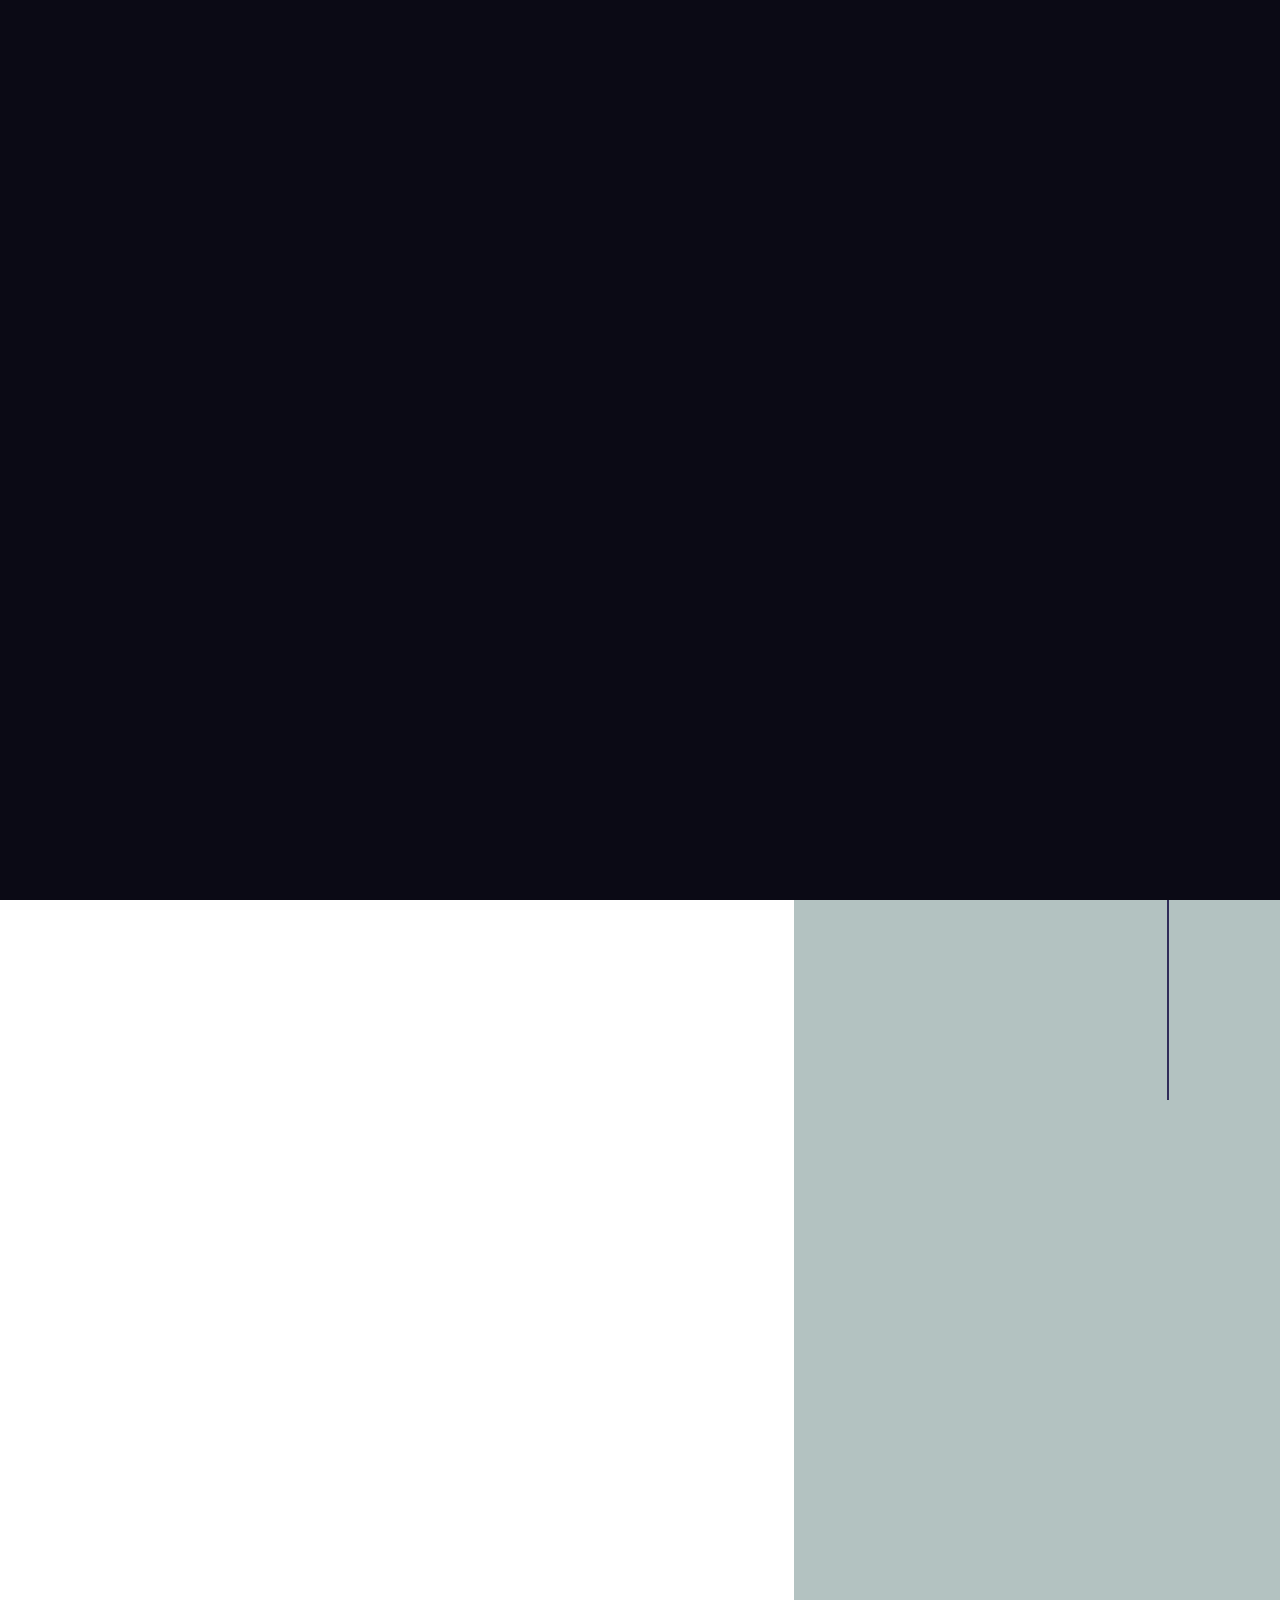
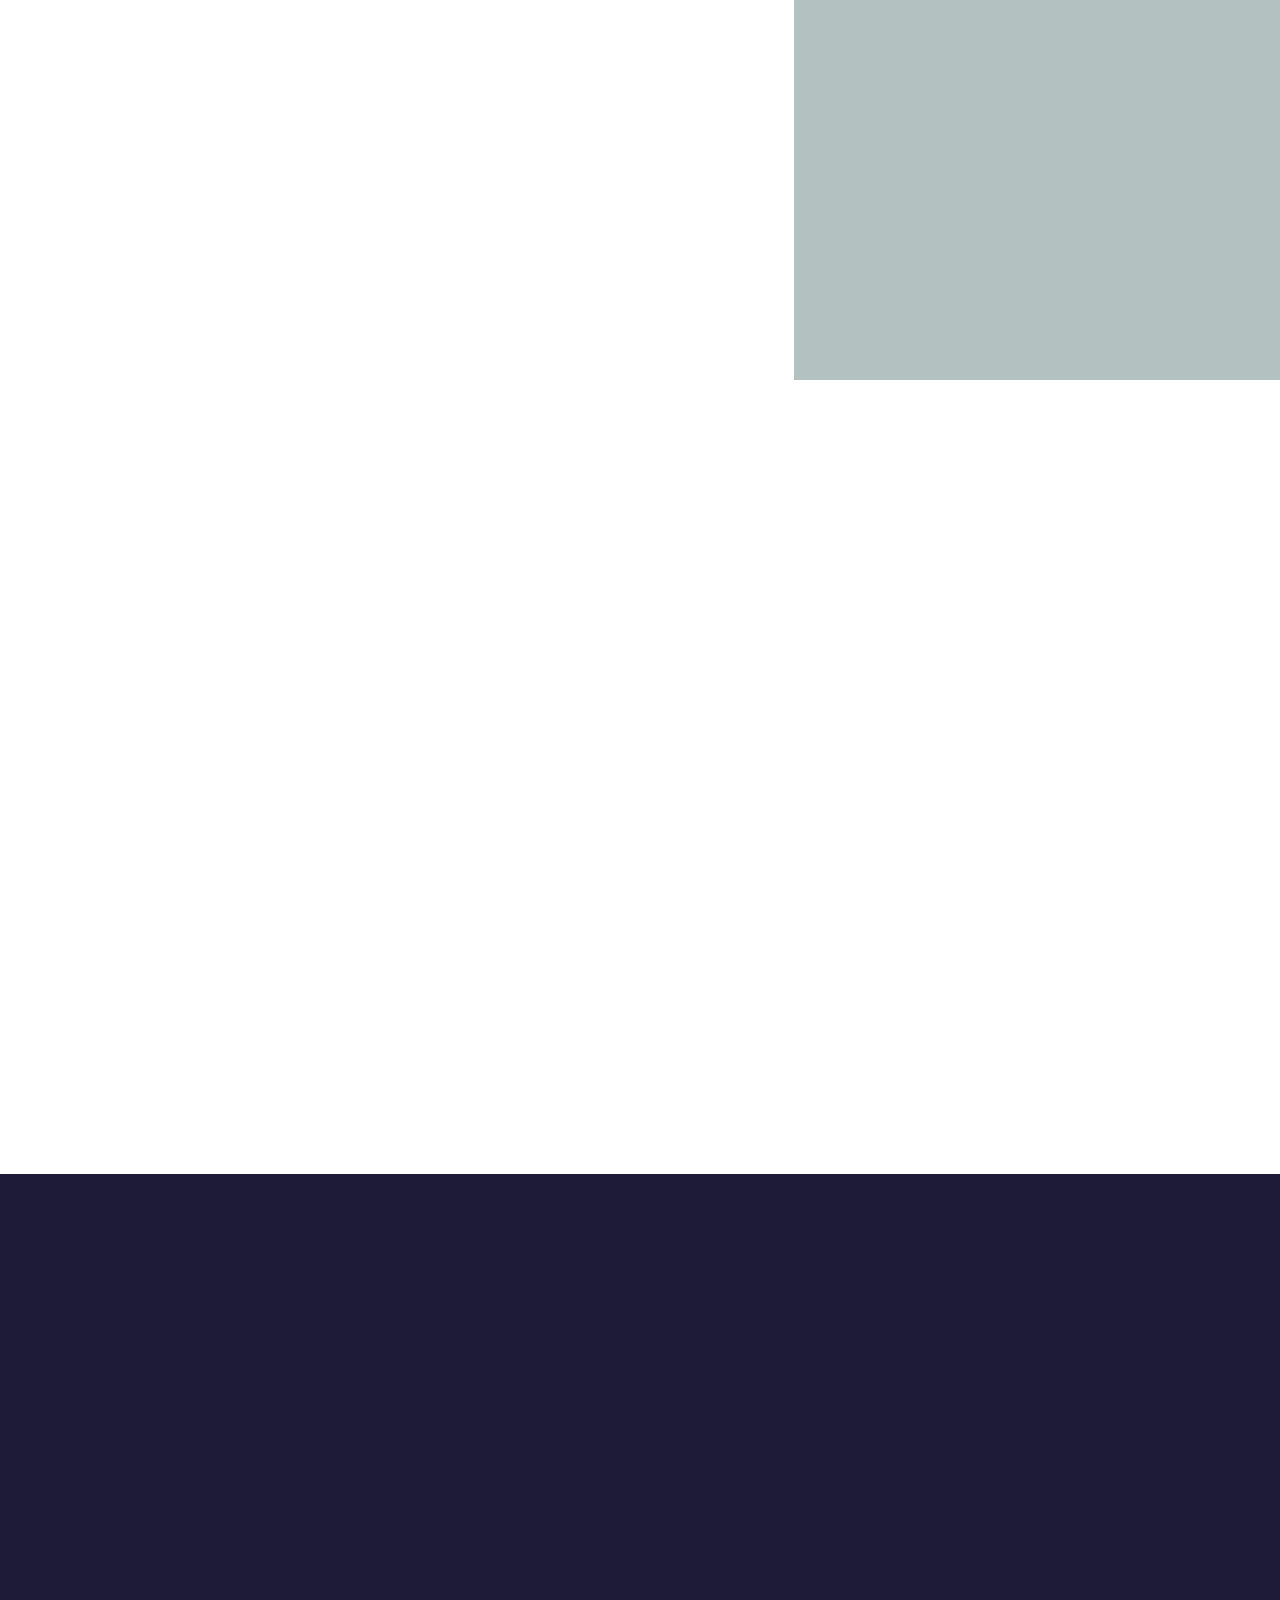
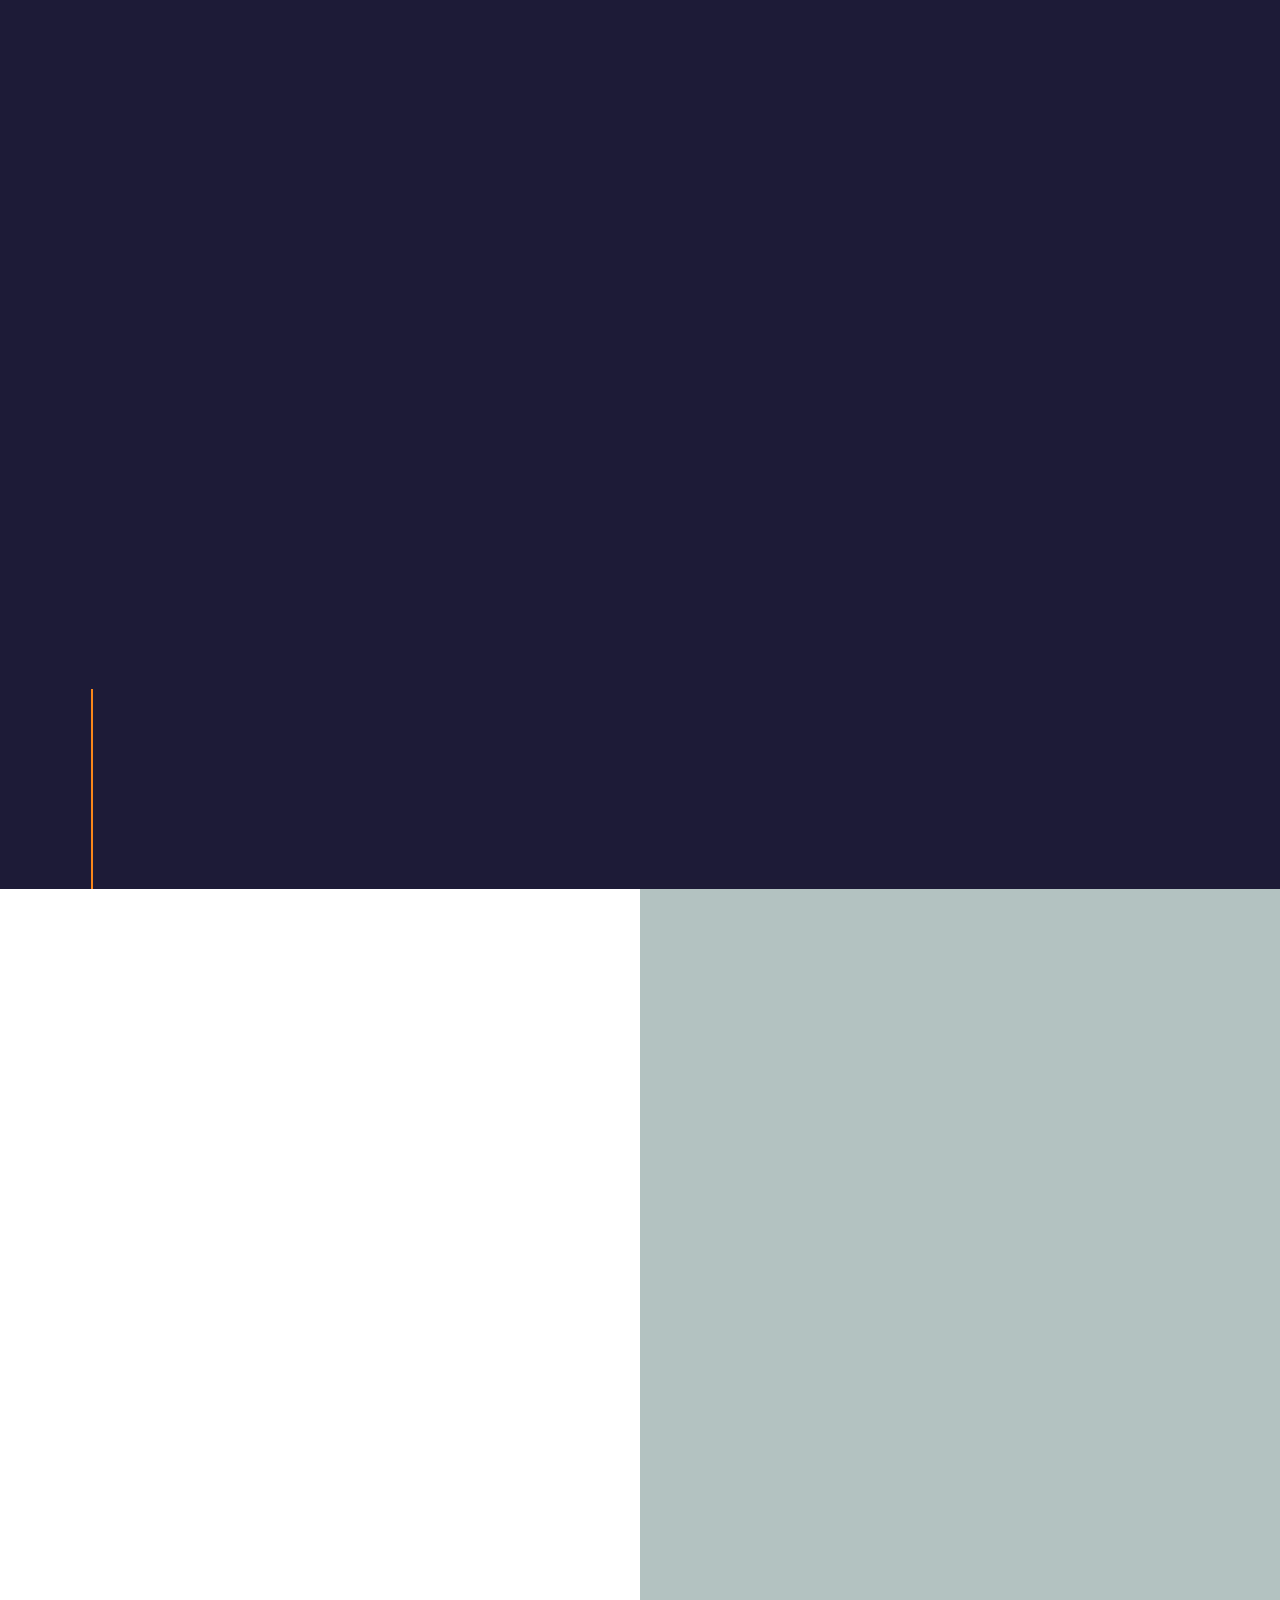
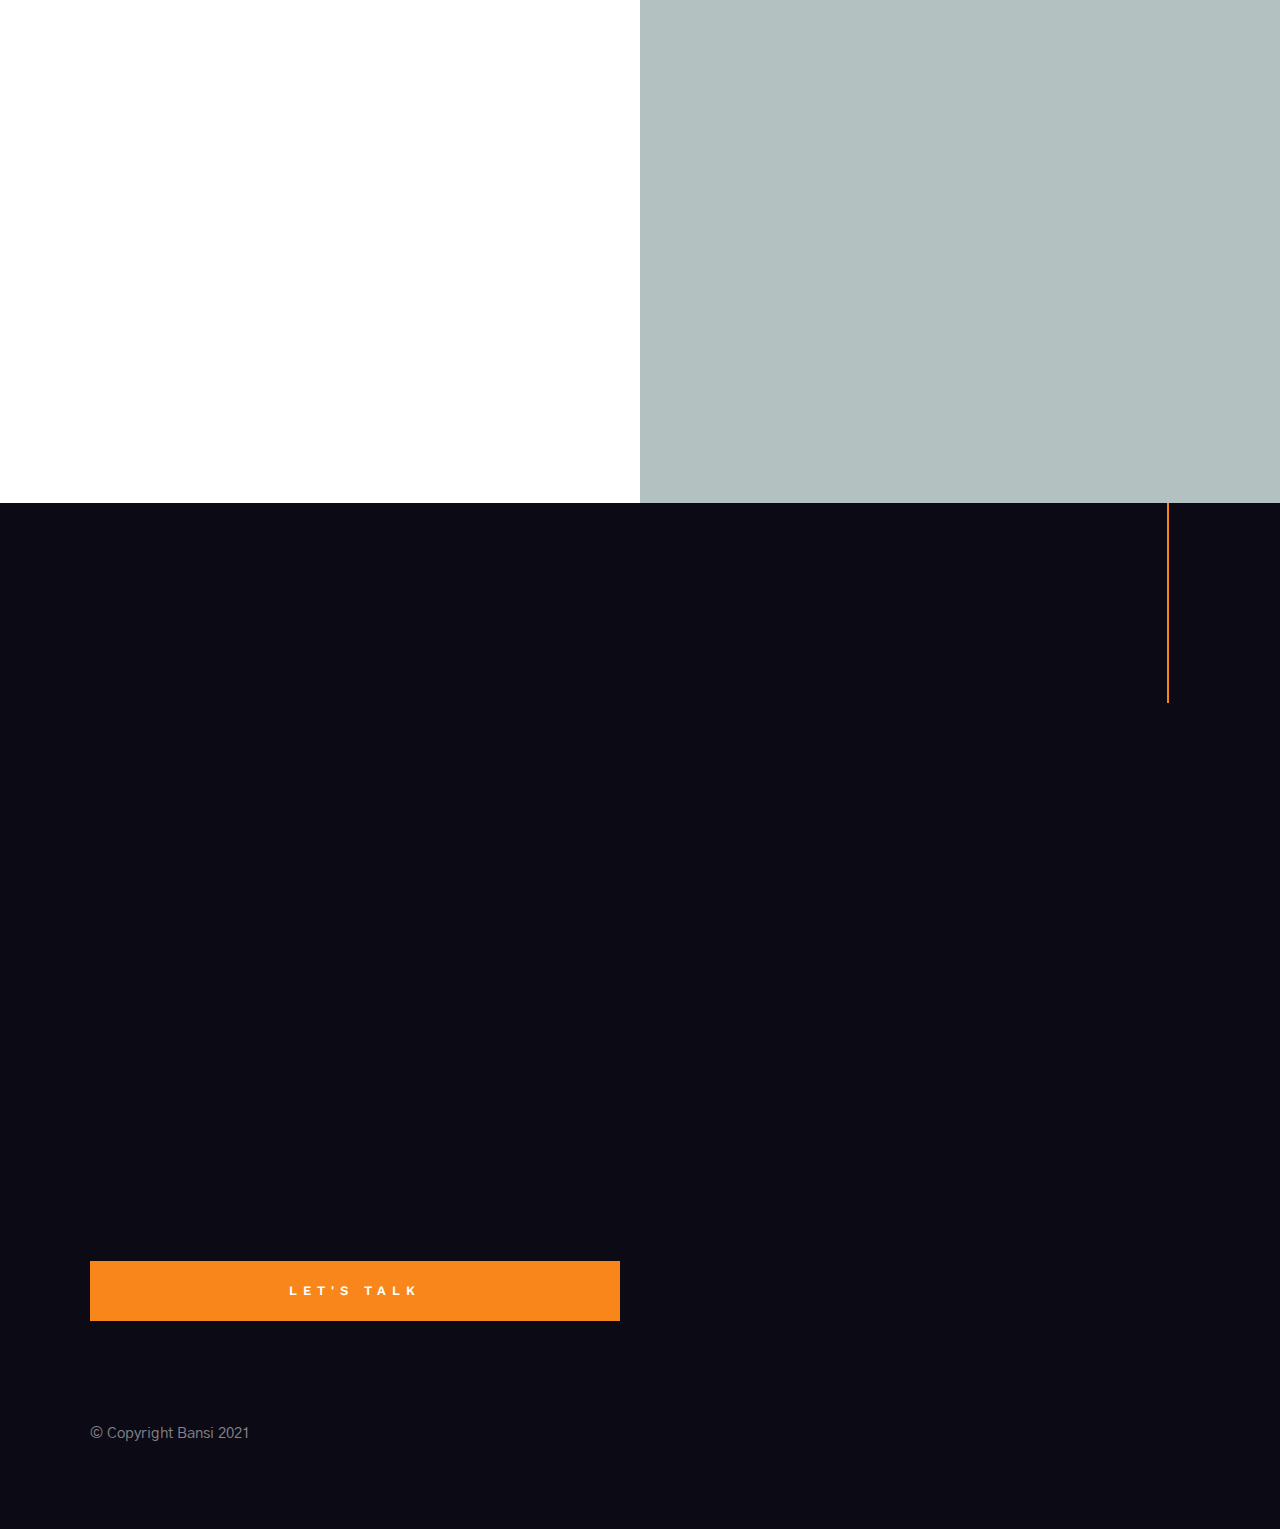
==== commit bde3974e: "Change in project section" ====
--- a/index.html
+++ b/index.html
@@ -106,7 +106,7 @@
                     </div>
 
                     <div class="profile-pic" data-aos="fade-up">
-                        <img src="images/profile-pic.jpg" 
+                        <img src="images/profile-photo.jpg" 
                              srcset="images/profile-pic.jpg 1x, images/profile-pic@2x.jpg 2x" alt="">
                     </div>
 
@@ -138,23 +138,25 @@
                     <div class="position">
                         <div class="position__header">
                             <h6>
-                                <span class="position__co">Google</span>
-                                <span class="position__pos">Product Designer</span>
+                                <span class="position__co">Infinium Global Technologies</span>
+                                <span class="position__pos">Jr.Software Engineer</span>
                             </h6>
                             <div class="position__timeframe">
-                                June 2017 - Present
+                                Auguest 2017 - July 2020
                             </div>
                         </div>
 
                         <p>
-                        Pellentesque posuere. Etiam rhoncus. Praesent blandit laoreet nibh. 
-                        Aenean posuere, tortor sed cursus feugiat, nunc augue blandit nunc, 
-                        eu sollicitudin urna dolor sagittis lacus. 
+                            Build web application accordance to client requirements as well as research required technologies.
+                            Employed .NET framework with C# to develop system architecture and end-user applications.
+                            Managed databases, created queries, and build API’s accordance to needs pf mobile developers.
+                            Coordinated with other teams to configure or optimize code as remove any obstacles throughout the flow.
+                            Surveyed client customer base to build user friendly interface and application flow. 
                         </p>
                     </div>
                 </div> <!-- end column -->
-                <div class="column" data-aos="fade-up">
-                    <div class="position">
+                <div class="column" data-aos="fade-up"></div>
+                    <!-- <div class="position">
                         <div class="position__header">
                             <h6>
                                 <span class="position__co">Facebook</span>
@@ -170,7 +172,7 @@
                         lacus lacus blandit dui, id egestas quam mauris ut lacus. Pellentesque 
                         dapibus hendrerit tortor. 
                         </p>
-                    </div>
+                    </div> -->
                 </div> <!-- end column -->
 
             </div> <!-- work positions -->
@@ -193,7 +195,7 @@
                     <h3 class="subhead">Expertise</h3>
 
                     <h1 class="display-1">
-                    I focus on crafting web experiences
+                    I focus on creating web experiences
                     and designs that works.
                     </h1>
                 </div>
@@ -312,29 +314,29 @@
 
         <div class="row s-porfolio__list block-large-1-2 block-tab-full collapse">
             <div class="column" data-aos="fade-up">
-                <h5>H5 Heading</h5>
-                <p>Doloremque dolor voluptas est sequi omnis. Pariatur ut aut. Sed enim tempora qui veniam qui cum vel. 
-                Voluptas odit at vitae minima. In assumenda ut. Voluptatem totam impedit accusantium reiciendis excepturi aut qui accusamus praesentium.</p>
-                <a href="">Link</a>
+                <h5>Inventory Management System</h5>
+                <p>This project allows user to manage and maintain his/her inventory with ease.
+                    This Project has been developed to allow users to add an inventory,delete an inventory,
+                    enter inventory,Quantity and other detail of products.</p>
+                <!-- <a href="">Link</a> -->
             </div> <!-- end column -->
             <div class="column" data-aos="fade-up">
-                <h5>H6 Heading</h5>
-                <p>Doloremque dolor voluptas est sequi omnis. Pariatur ut aut. Sed enim tempora qui veniam qui cum vel. 
-                Voluptas odit at vitae minima. In assumenda ut. Voluptatem totam impedit accusantium reiciendis excepturi aut qui accusamus praesentium.</p>
-                <a href="">Link</a>
+                <h5>Itinerary System</h5>
+                <p>This project is your plan for your trip. It will include your travel planes and daily plan for your trip.
+                    You will have to do research to plan your events.Your plan must be detailed 
+                    (i.e. what is name of hotel,park,natural sites like rivers, oceans,mountain etc.).
+                    You can include price of adult and child in your itenerary for park,museum etc
+                    </p>
+                <!-- <a href="">Link</a> -->
             </div> <!-- end column -->
             <div class="column" data-aos="fade-up">
-                <h5>H6 Heading</h5>
-                <p>Doloremque dolor voluptas est sequi omnis. Pariatur ut aut. Sed enim tempora qui veniam qui cum vel. 
-                Voluptas odit at vitae minima. In assumenda ut. Voluptatem totam impedit accusantium reiciendis excepturi aut qui accusamus praesentium.</p>
-                <a href="">Link</a>
+                <h5>Human Resource Management System (HRMS)</h5>
+                <p>HRMS all modules provide end to end modules to manage the full life cycle of an employee from joining to leaving the company. 
+                    You can track employee data like training, salaries, raises,  attendance, time and recrutment, employee performance management. 
+                </p>
+                
             </div> <!-- end column -->
-            <div class="column" data-aos="fade-up">
-                <h5>H6 Heading</h5>
-                <p>Doloremque dolor voluptas est sequi omnis. Pariatur ut aut. Sed enim tempora qui veniam qui cum vel. 
-                Voluptas odit at vitae minima. In assumenda ut. Voluptatem totam impedit accusantium reiciendis excepturi aut qui accusamus praesentium.</p>
-                <a href="">Link</a>
-            </div> <!-- end column -->
+            
 
         </div> <!-- folio-list -->
 
--- a/css/main.css
+++ b/css/main.css
@@ -2301,7 +2301,7 @@
  * ------------------------------------------------------------------- */
 @media screen and (max-width:1800px) {
   .hero-content h1 {
-    font-size: 6.3rem;
+    font-size: 5.7rem;
   }
 
   .hero-content h1::before {
@@ -2331,7 +2331,7 @@
   }
 
   .hero-content h1 {
-    font-size: 6rem;
+    font-size: 5.5rem;
     padding-top: 3.2rem;
   }
 
@@ -2361,7 +2361,7 @@
 
 @media screen and (max-width:1000px) {
   .hero-content h1 {
-    font-size: 5.6rem;
+    font-size: 5.0rem;
   }
 
   .hero-social {
@@ -2372,7 +2372,7 @@
 
 @media screen and (max-width:800px) {
   .hero-content h1 {
-    font-size: 4.8rem;
+    font-size: 4.5rem;
   }
 
   .hero-social {
@@ -2392,7 +2392,7 @@
 
 @media screen and (max-width:600px) {
   .hero-content h1 {
-    font-size: 4.6rem;
+    font-size: 4.2rem;
   }
 
   .hero-content h1 br {
@@ -2411,7 +2411,7 @@
 
 @media screen and (max-width:500px) {
   .hero-content h1 {
-    font-size: 4.4rem;
+    font-size: 3.8rem;
     padding-right: 0;
   }
 
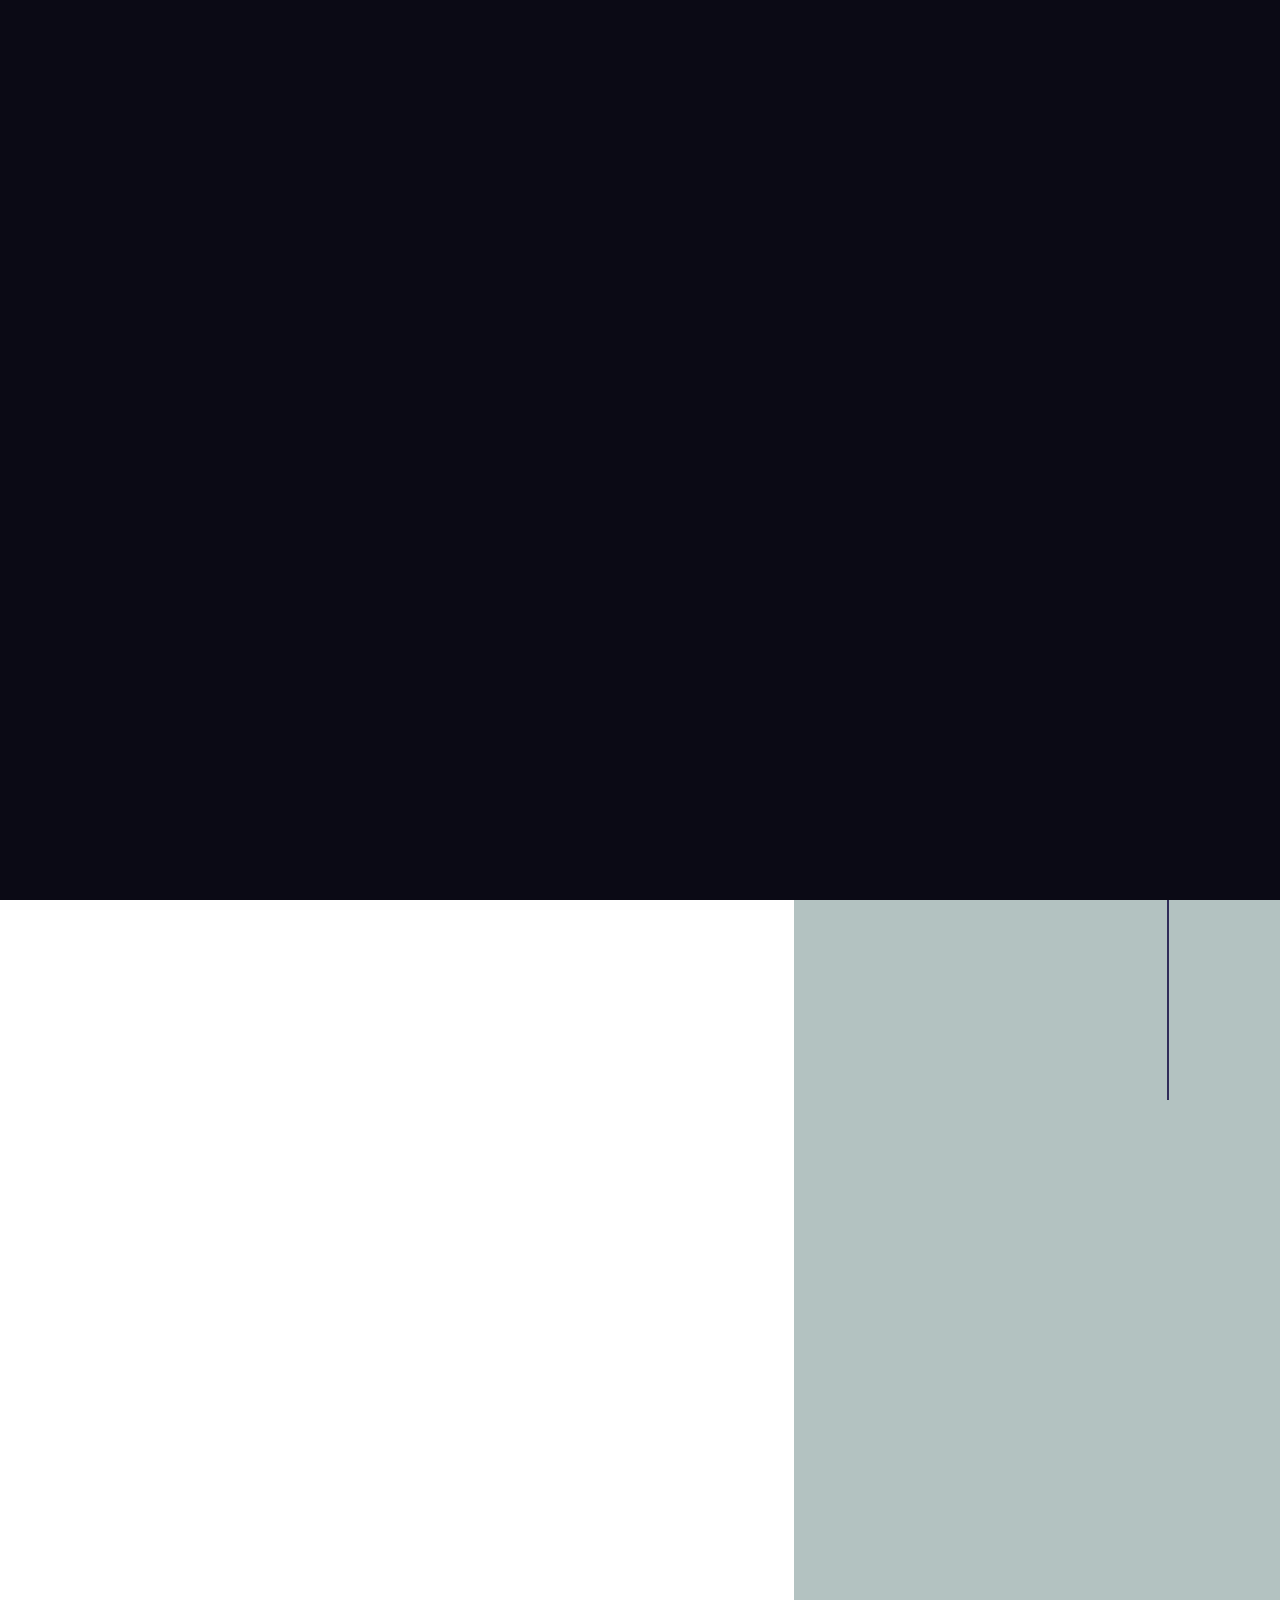
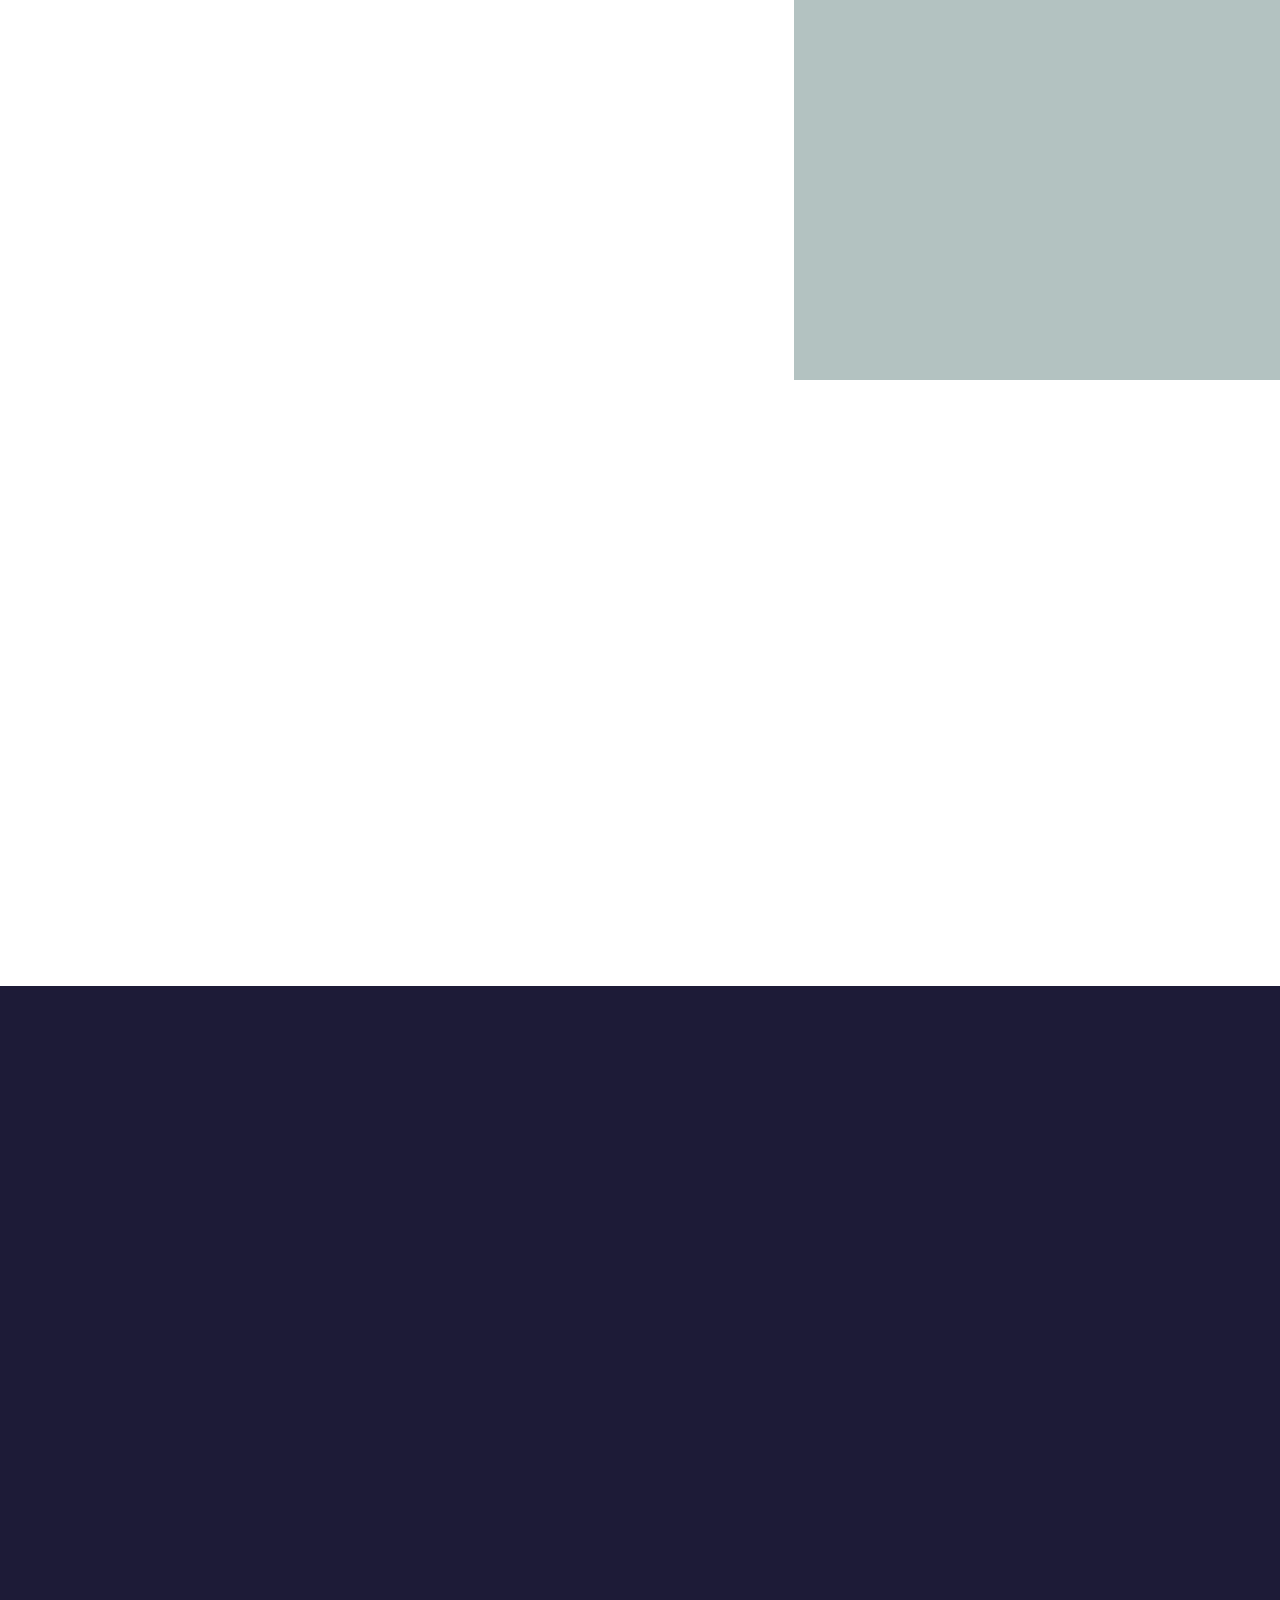
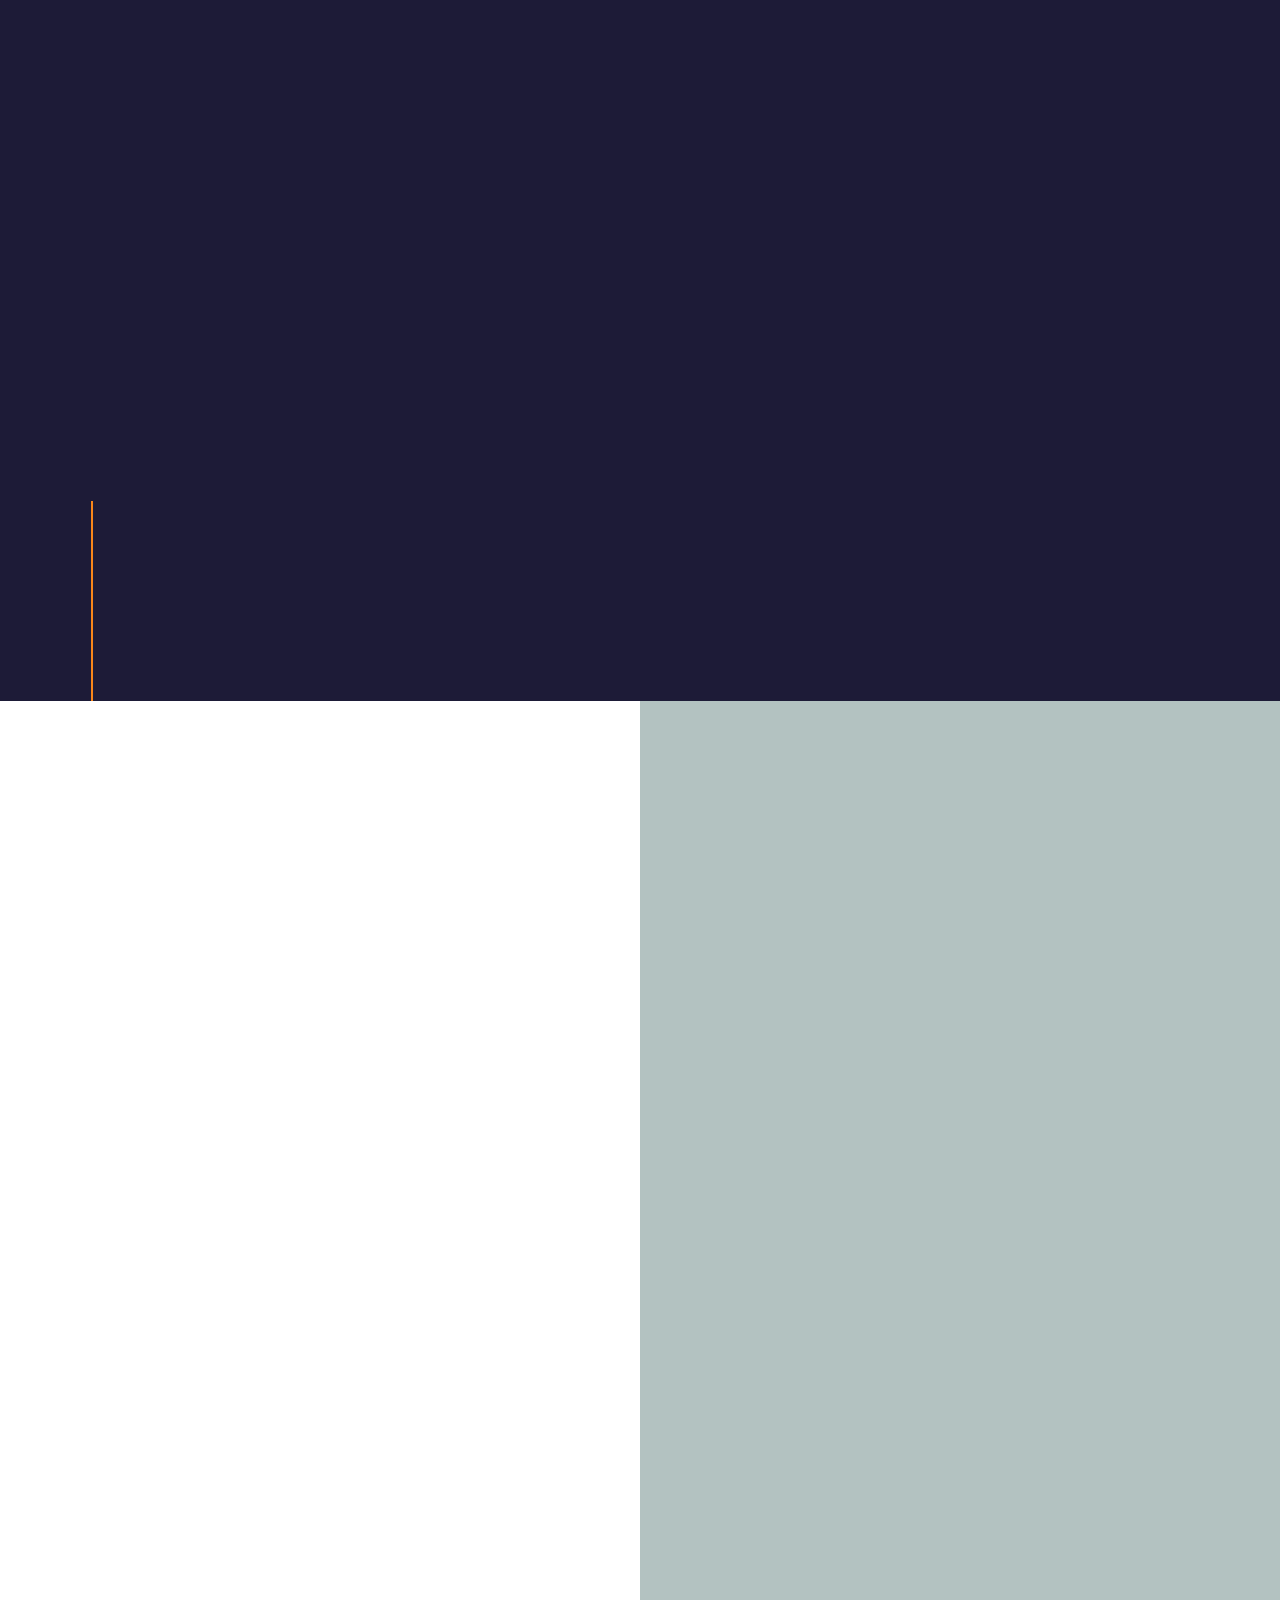
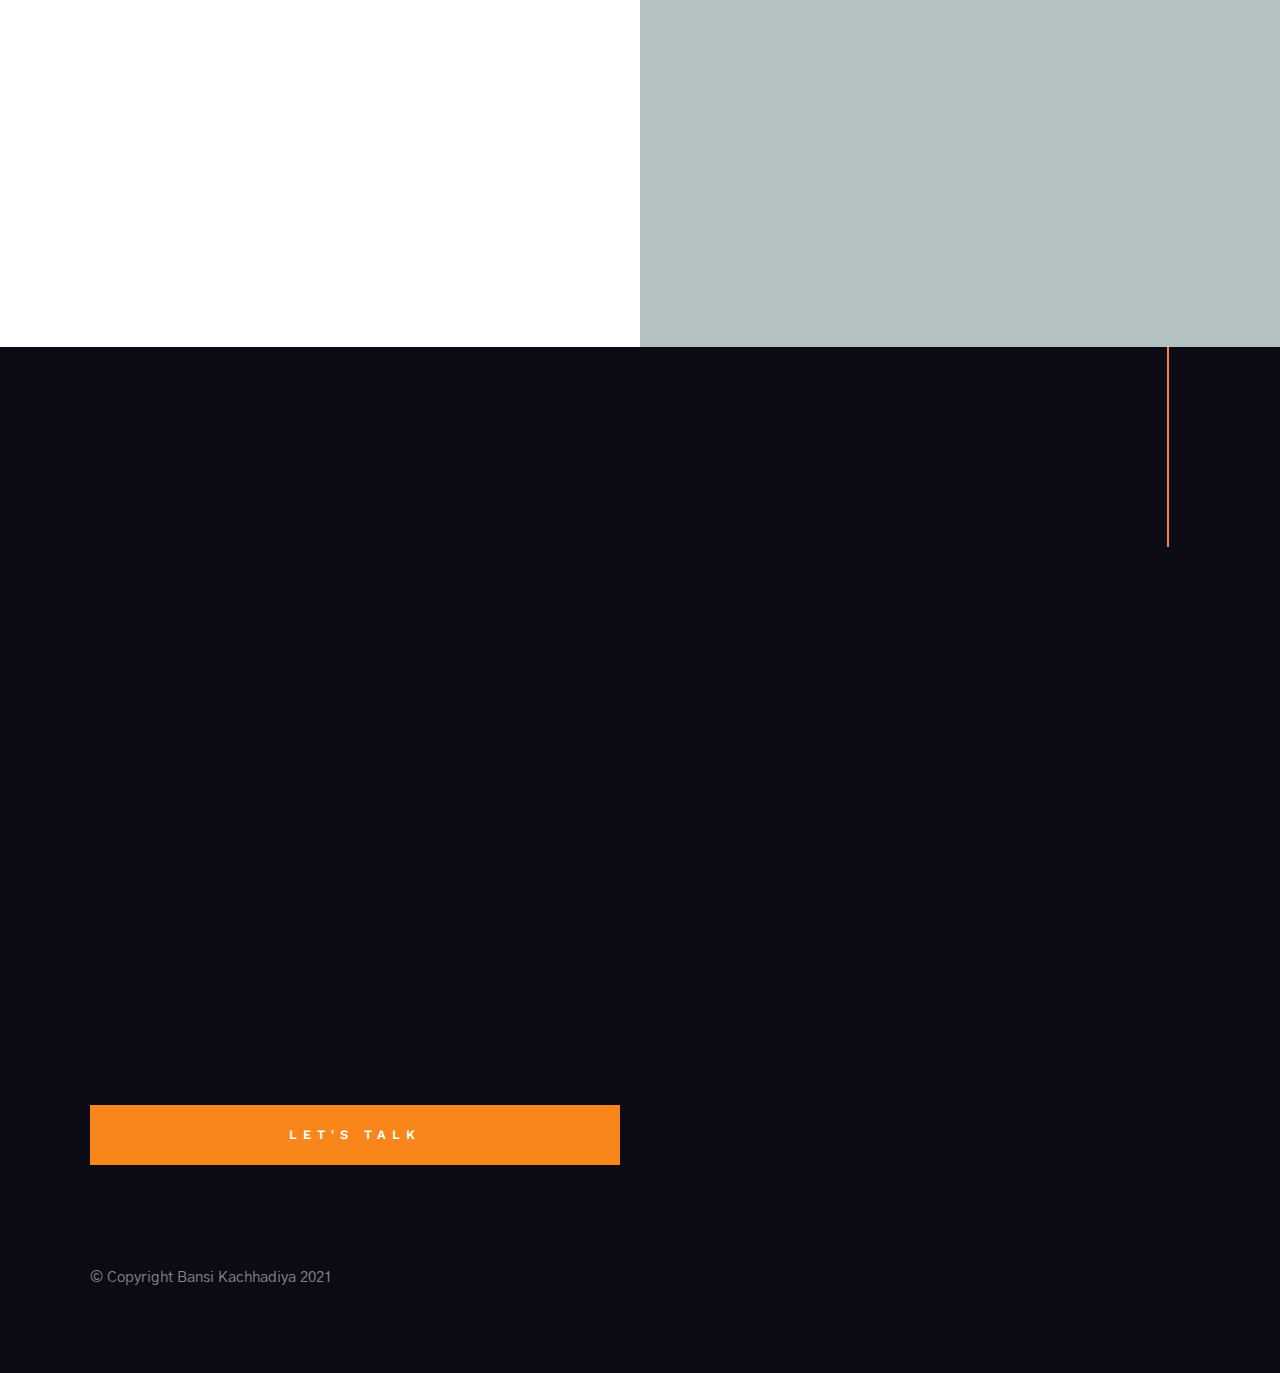
==== commit 2aaae6d0: "Updates" ====
--- a/index.html
+++ b/index.html
@@ -17,6 +17,15 @@
     <script src="js/modernizr.js"></script>
 
     <!-- favicons -->
+    <link rel="apple-touch-icon" sizes="180x180" href="/images/favicon/apple-touch-icon.png">
+    <link rel="icon" type="image/png" sizes="32x32" href="/images/favicon/favicon-32x32.png">
+    <link rel="icon" type="image/png" sizes="16x16" href="/images/favicon/favicon-16x16.png">
+    <link rel="manifest" href="/images/favicon/site.webmanifest">
+    <link rel="mask-icon" href="/images/favicon/safari-pinned-tab.svg" color="#5bbad5">
+    <link rel="shortcut icon" href="/images/favicon/favicon.ico">
+    <meta name="msapplication-TileColor" content="#2b5797">
+    <meta name="msapplication-config" content="/images/favicon/browserconfig.xml">
+    <meta name="theme-color" content="#ffffff">
 </head>
 
 <body id="top">
@@ -61,7 +70,7 @@
                 Hello, I'm Bansi Kachhadiya, <br>
                 a frontend developer <br>
                 & backend developer currently <br>
-                based Montgomery,Alabama.
+                based Montgomery, Alabama.
                 </h1>
 
                 <ul class="hero-social">
@@ -106,8 +115,7 @@
                     </div>
 
                     <div class="profile-pic" data-aos="fade-up">
-                        <img src="images/profile-photo.jpg" 
-                             srcset="images/profile-pic.jpg 1x, images/profile-pic@2x.jpg 2x" alt="">
+                        <img src="images/profile-photo.jpg" alt="">
                     </div>
 
                     <h3 data-aos="fade-up">Profile</h3>
@@ -138,25 +146,23 @@
                     <div class="position">
                         <div class="position__header">
                             <h6>
-                                <span class="position__co">Infinium Global Technologies</span>
-                                <span class="position__pos">Jr.Software Engineer</span>
+                                <span class="position__co">Google</span>
+                                <span class="position__pos">Product Designer</span>
                             </h6>
                             <div class="position__timeframe">
-                                Auguest 2017 - July 2020
+                                June 2017 - Present
                             </div>
                         </div>
 
                         <p>
-                            Build web application accordance to client requirements as well as research required technologies.
-                            Employed .NET framework with C# to develop system architecture and end-user applications.
-                            Managed databases, created queries, and build API’s accordance to needs pf mobile developers.
-                            Coordinated with other teams to configure or optimize code as remove any obstacles throughout the flow.
-                            Surveyed client customer base to build user friendly interface and application flow. 
+                        Pellentesque posuere. Etiam rhoncus. Praesent blandit laoreet nibh. 
+                        Aenean posuere, tortor sed cursus feugiat, nunc augue blandit nunc, 
+                        eu sollicitudin urna dolor sagittis lacus. 
                         </p>
                     </div>
                 </div> <!-- end column -->
-                <div class="column" data-aos="fade-up"></div>
-                    <!-- <div class="position">
+                <div class="column" data-aos="fade-up">
+                    <div class="position">
                         <div class="position__header">
                             <h6>
                                 <span class="position__co">Facebook</span>
@@ -172,7 +178,7 @@
                         lacus lacus blandit dui, id egestas quam mauris ut lacus. Pellentesque 
                         dapibus hendrerit tortor. 
                         </p>
-                    </div> -->
+                    </div>
                 </div> <!-- end column -->
 
             </div> <!-- work positions -->
@@ -195,7 +201,7 @@
                     <h3 class="subhead">Expertise</h3>
 
                     <h1 class="display-1">
-                    I focus on creating web experiences
+                    I focus on crafting web experiences
                     and designs that works.
                     </h1>
                 </div>
@@ -313,30 +319,30 @@
         </div> <!-- s-porfolio__header -->
 
         <div class="row s-porfolio__list block-large-1-2 block-tab-full collapse">
-            <div class="column" data-aos="fade-up">
-                <h5>Inventory Management System</h5>
-                <p>This project allows user to manage and maintain his/her inventory with ease.
-                    This Project has been developed to allow users to add an inventory,delete an inventory,
-                    enter inventory,Quantity and other detail of products.</p>
-                <!-- <a href="">Link</a> -->
+            <div class="column pad-proj" data-aos="fade-up">
+                <h5>H5 Heading</h5>
+                <p>Doloremque dolor voluptas est sequi omnis. Pariatur ut aut. Sed enim tempora qui veniam qui cum vel. 
+                Voluptas odit at vitae minima. In assumenda ut. Voluptatem totam impedit accusantium reiciendis excepturi aut qui accusamus praesentium.</p>
+                <a href="">Link</a>
             </div> <!-- end column -->
-            <div class="column" data-aos="fade-up">
-                <h5>Itinerary System</h5>
-                <p>This project is your plan for your trip. It will include your travel planes and daily plan for your trip.
-                    You will have to do research to plan your events.Your plan must be detailed 
-                    (i.e. what is name of hotel,park,natural sites like rivers, oceans,mountain etc.).
-                    You can include price of adult and child in your itenerary for park,museum etc
-                    </p>
-                <!-- <a href="">Link</a> -->
+            <div class="column pad-proj" data-aos="fade-up">
+                <h5>H6 Heading</h5>
+                <p>Doloremque dolor voluptas est sequi omnis. Pariatur ut aut. Sed enim tempora qui veniam qui cum vel. 
+                Voluptas odit at vitae minima. In assumenda ut. Voluptatem totam impedit accusantium reiciendis excepturi aut qui accusamus praesentium.</p>
+                <a href="">Link</a>
             </div> <!-- end column -->
-            <div class="column" data-aos="fade-up">
-                <h5>Human Resource Management System (HRMS)</h5>
-                <p>HRMS all modules provide end to end modules to manage the full life cycle of an employee from joining to leaving the company. 
-                    You can track employee data like training, salaries, raises,  attendance, time and recrutment, employee performance management. 
-                </p>
-                
+            <div class="column pad-proj" data-aos="fade-up">
+                <h5>H6 Heading</h5>
+                <p>Doloremque dolor voluptas est sequi omnis. Pariatur ut aut. Sed enim tempora qui veniam qui cum vel. 
+                Voluptas odit at vitae minima. In assumenda ut. Voluptatem totam impedit accusantium reiciendis excepturi aut qui accusamus praesentium.</p>
+                <a href="">Link</a>
             </div> <!-- end column -->
-            
+            <div class="column pad-proj" data-aos="fade-up">
+                <h5>H6 Heading</h5>
+                <p>Doloremque dolor voluptas est sequi omnis. Pariatur ut aut. Sed enim tempora qui veniam qui cum vel. 
+                Voluptas odit at vitae minima. In assumenda ut. Voluptatem totam impedit accusantium reiciendis excepturi aut qui accusamus praesentium.</p>
+                <a href="">Link</a>
+            </div> <!-- end column -->
 
         </div> <!-- folio-list -->
 
@@ -360,7 +366,7 @@
                 </div>
 
                 <div class="footer-email-us">
-                    <a href="mailto:#0" class="btn btn--primary h-full-width">Let's Talk</a>
+                    <a href="mailto:bansi.kachhadiya@gmail.com" class="btn btn--primary h-full-width">Let's Talk</a>
                 </div>
             </div>
 
@@ -371,7 +377,7 @@
                             Email
                         </h5>
                         <p class="footer-contact-block__content">
-                            <a href="mailto:#0">adadadadadadadad</a>
+                            <a href="mailto:bansi.kachhadiya@gmail.com">bansi.kachhadiya@gmail.com</a>
                         </p>
                     </div> <!-- end footer-contact-block -->
                     <div class="footer-contact-block" data-aos="fade-up">
@@ -379,19 +385,23 @@
                             Phone
                         </h5>
                         <p class="footer-contact-block__content">
-                            <a href="tel:+1975432345">adaada</a>
+                            <a href="tel:+13343133554">+1 (334) 313-3554</a>
                         </p>
                     </div> <!-- end footer-contact-block -->
-                    <br>
                     <div class="footer-contact-block" data-aos="fade-up">
                         <h5 class="footer-contact-block__header">
                             Social
                         </h5>
                         <ul class="footer-contact-block__list">
-                            <li><a href="#0">Twitter</a></li>
-                            <li><a href="#0">Instagram</a></li>
-                            <li><a href="#0">Behance</a></li>
-                            <li><a href="#0">Dribbble</a></li>
+                            <li>
+                                <a href="http://www.linkedin.com/in/bansi-kachhadiya-2bb5b965" target="_blank" title="">LinkedIn</a>
+                            </li>
+                            <li>
+                                <a href="https://twitter.com/KachhadiyaBansi" target="_blank" title="">Twitter</a>
+                            </li>
+                            <li>
+                                <a href="https://www.instagram.com/bansi__rb/" target="_blank" title="">Instagram</a>
+                            </li>
                         </ul>
                     </div> <!-- end footer-contact-block -->
                 </div>
@@ -400,7 +410,7 @@
 
         <div class="row s-footer__bottom">
             <div class="column large-full ss-copyright">
-                <span>© Copyright Bansi 2021</span> 
+                <span>© Copyright Bansi Kachhadiya 2021</span> 
             </div> <!-- end ss-copyright -->
 
             <div class="ss-go-top">
--- a/css/main.css
+++ b/css/main.css
@@ -2832,6 +2832,10 @@
   left: 50%;
 }
 
+.pad-proj{ 
+  padding: 0px 20px !important;
+}
+
 /* ------------------------------------------------------------------- 
  * ## portfolio list
  * ------------------------------------------------------------------- */
@@ -3057,149 +3061,6 @@
 
 
 /* ===================================================================
- * # testimonials
- *
- * ------------------------------------------------------------------- */
-.s-testimonials {
-  padding-top: 14.4rem;
-  padding-bottom: 16rem;
-  background-color: #ffffff;
-}
-
-.testimonial-slider {
-  position: relative;
-}
-
-.testimonial-slider p {
-  font-family: "Gothic A1", sans-serif;
-  font-weight: 400;
-  font-size: 1.7rem;
-  line-height: 1.882;
-  color: #000000;
-}
-
-.testimonial-slider .slick-slide {
-  outline: none;
-}
-
-.testimonial-slider .slick-dots {
-  display: block;
-  list-style: none;
-  padding: 0;
-  margin: 5.6rem 0 0 0;
-  text-align: center;
-}
-
-.testimonial-slider .slick-dots li {
-  display: inline-block;
-  width: 27px;
-  height: 27px;
-  margin: 0;
-  padding: 9px;
-  cursor: pointer;
-}
-
-.testimonial-slider .slick-dots li button {
-  display: block;
-  width: 10px;
-  height: 10px;
-  line-height: 10px;
-  border-radius: 50%;
-  background: rgba(0, 0, 0, 0.4);
-  border: none;
-  padding: 0;
-  margin: 0;
-  cursor: pointer;
-  font: 0/0 a;
-  text-shadow: none;
-  color: transparent;
-}
-
-.testimonial-slider .slick-dots li button:hover,
-.testimonial-slider .slick-dots li button:focus {
-  outline: none;
-}
-
-.testimonial-slider .slick-dots li.slick-active button,
-.testimonial-slider .slick-dots li:hover button {
-  background: #000000;
-}
-
-.testimonial-slider__slide {
-  position: relative;
-  padding: 0 20px;
-}
-
-.testimonial-slider__author {
-  min-height: 7.2rem;
-  margin-top: 4rem;
-  padding-left: 8.8rem;
-  position: relative;
-}
-
-.testimonial-slider__avatar {
-  width: 6.8rem;
-  height: 6.8rem;
-  border-radius: 100%;
-  outline: none;
-  position: absolute;
-  top: 0;
-  left: 0;
-}
-
-.testimonial-slider__cite {
-  display: block;
-}
-
-.testimonial-slider__cite strong,
-.testimonial-slider__cite span {
-  font-family: "Gothic A1", sans-serif;
-  font-style: normal;
-}
-
-.testimonial-slider__cite strong {
-  font-size: 1.6rem;
-  line-height: 1.75;
-}
-
-.testimonial-slider__cite span {
-  display: block;
-  font-size: 1.5rem;
-  line-height: 1.333;
-  color: rgba(0, 0, 0, 0.7);
-}
-
-/* ------------------------------------------------------------------- 
- * responsive:
- * testimonials
- * ------------------------------------------------------------------- */
-@media screen and (max-width:800px) {
-  .testimonial-slider__slide {
-    text-align: center;
-  }
-
-  .testimonial-slider__author {
-    display: inline-block;
-  }
-
-}
-
-@media screen and (max-width:400px) {
-  .testimonial-slider__author {
-    margin: 0;
-    padding: 0;
-  }
-
-  .testimonial-slider__avatar {
-    position: static;
-    margin-bottom: 2.4rem;
-  }
-
-}
-
-
-
-/* ===================================================================
  * # CTA
  *
  * ------------------------------------------------------------------- */
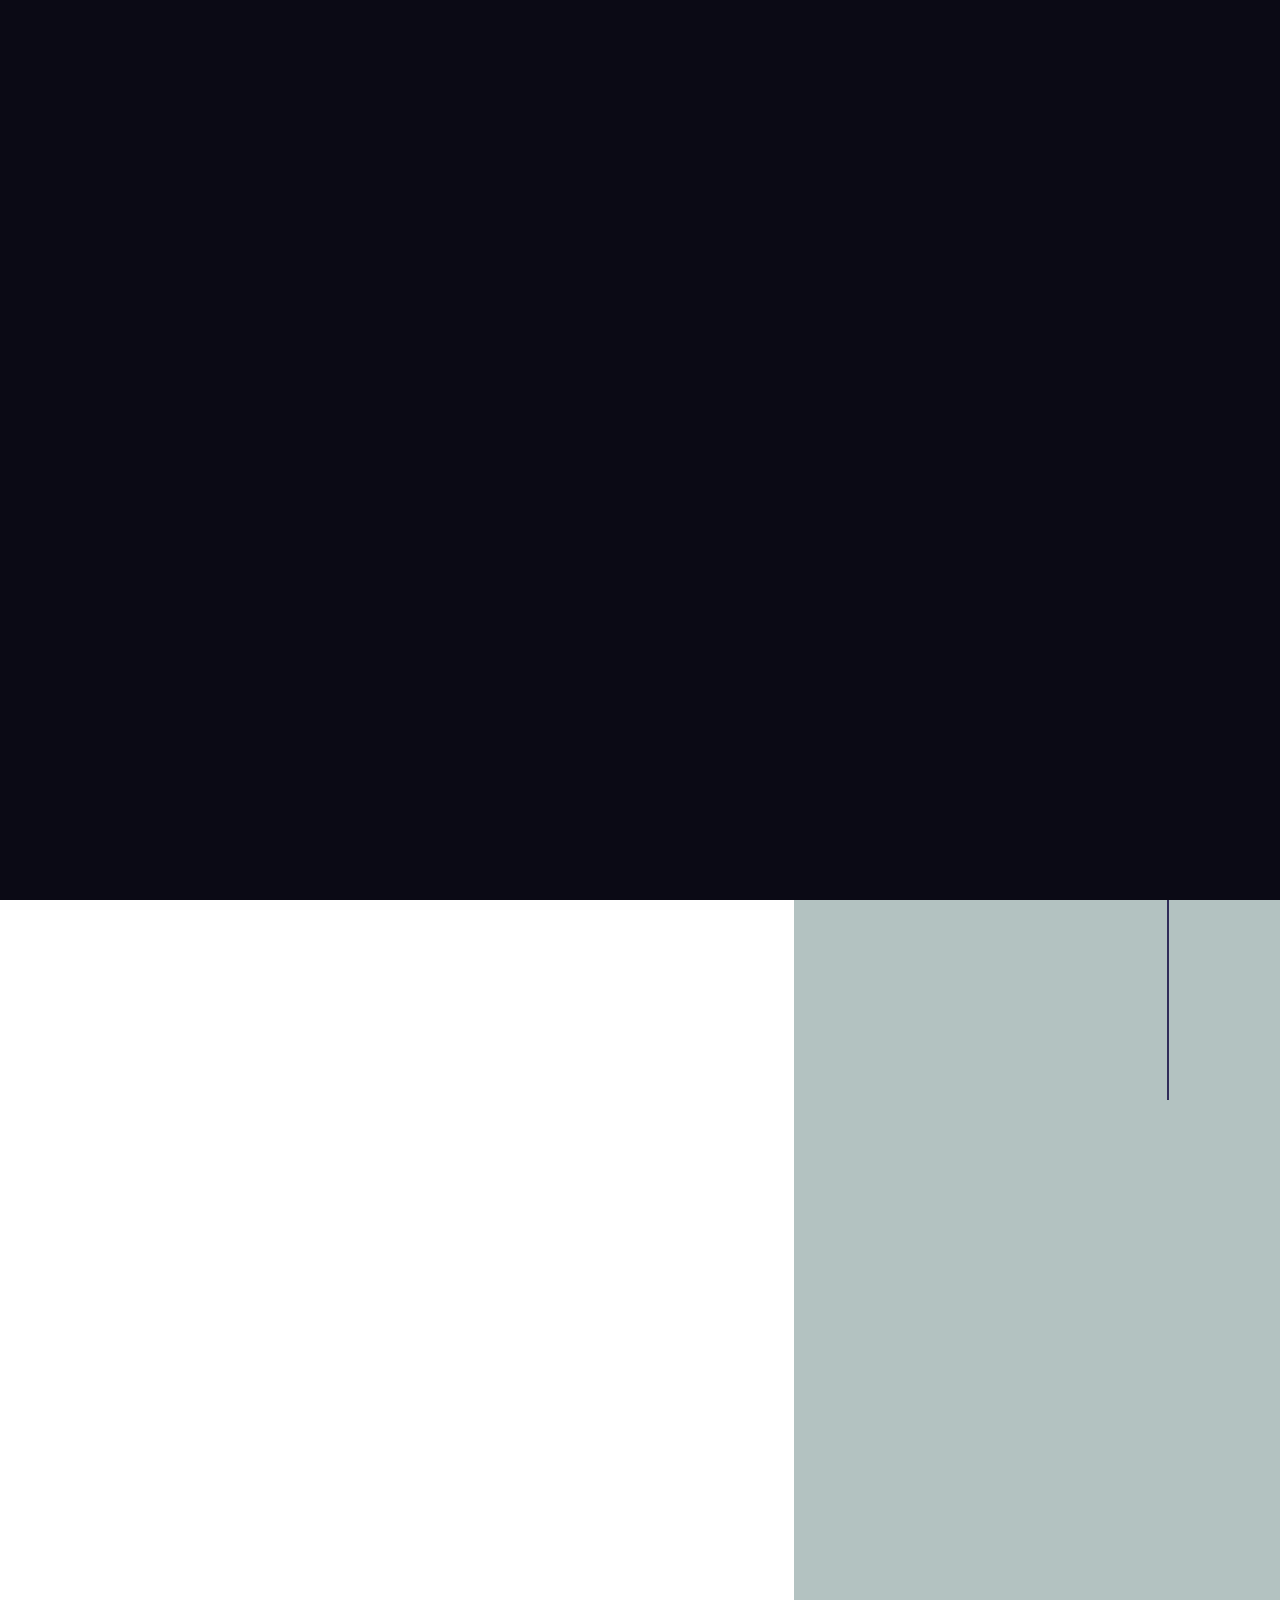
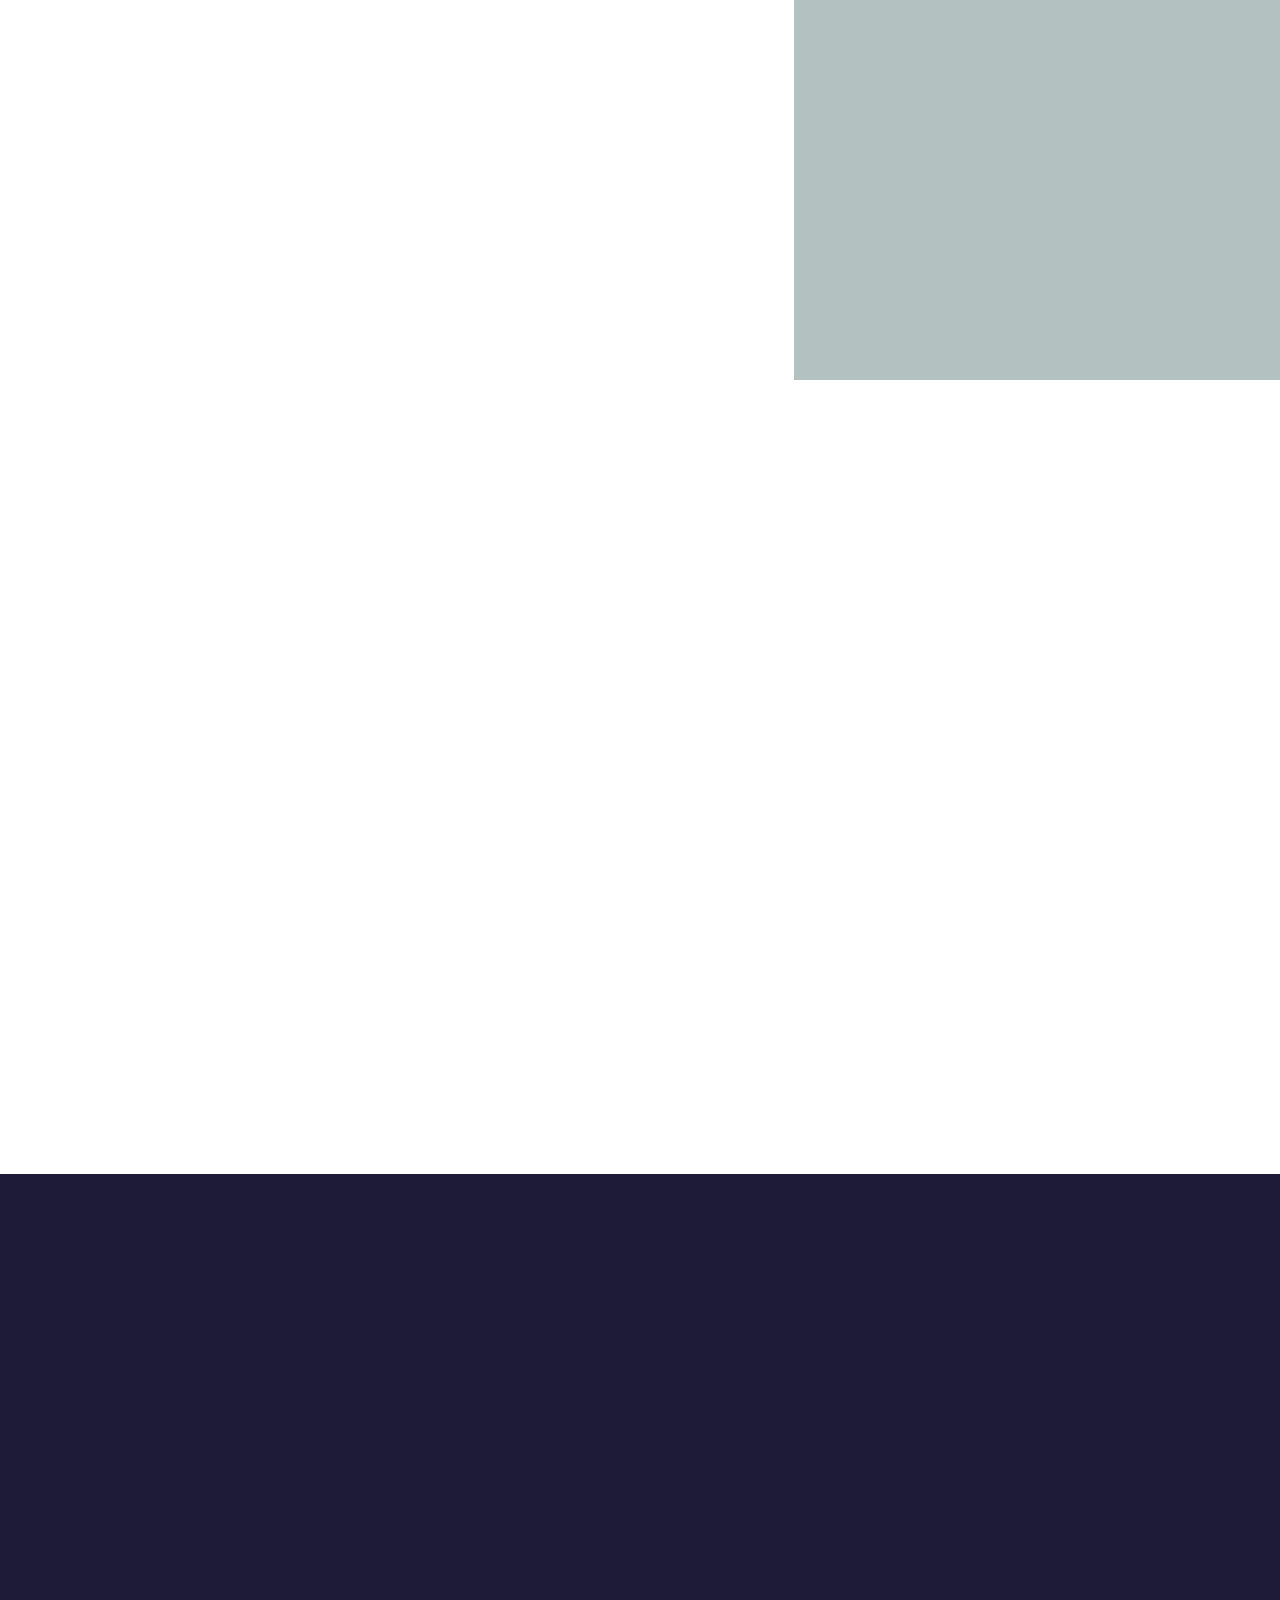
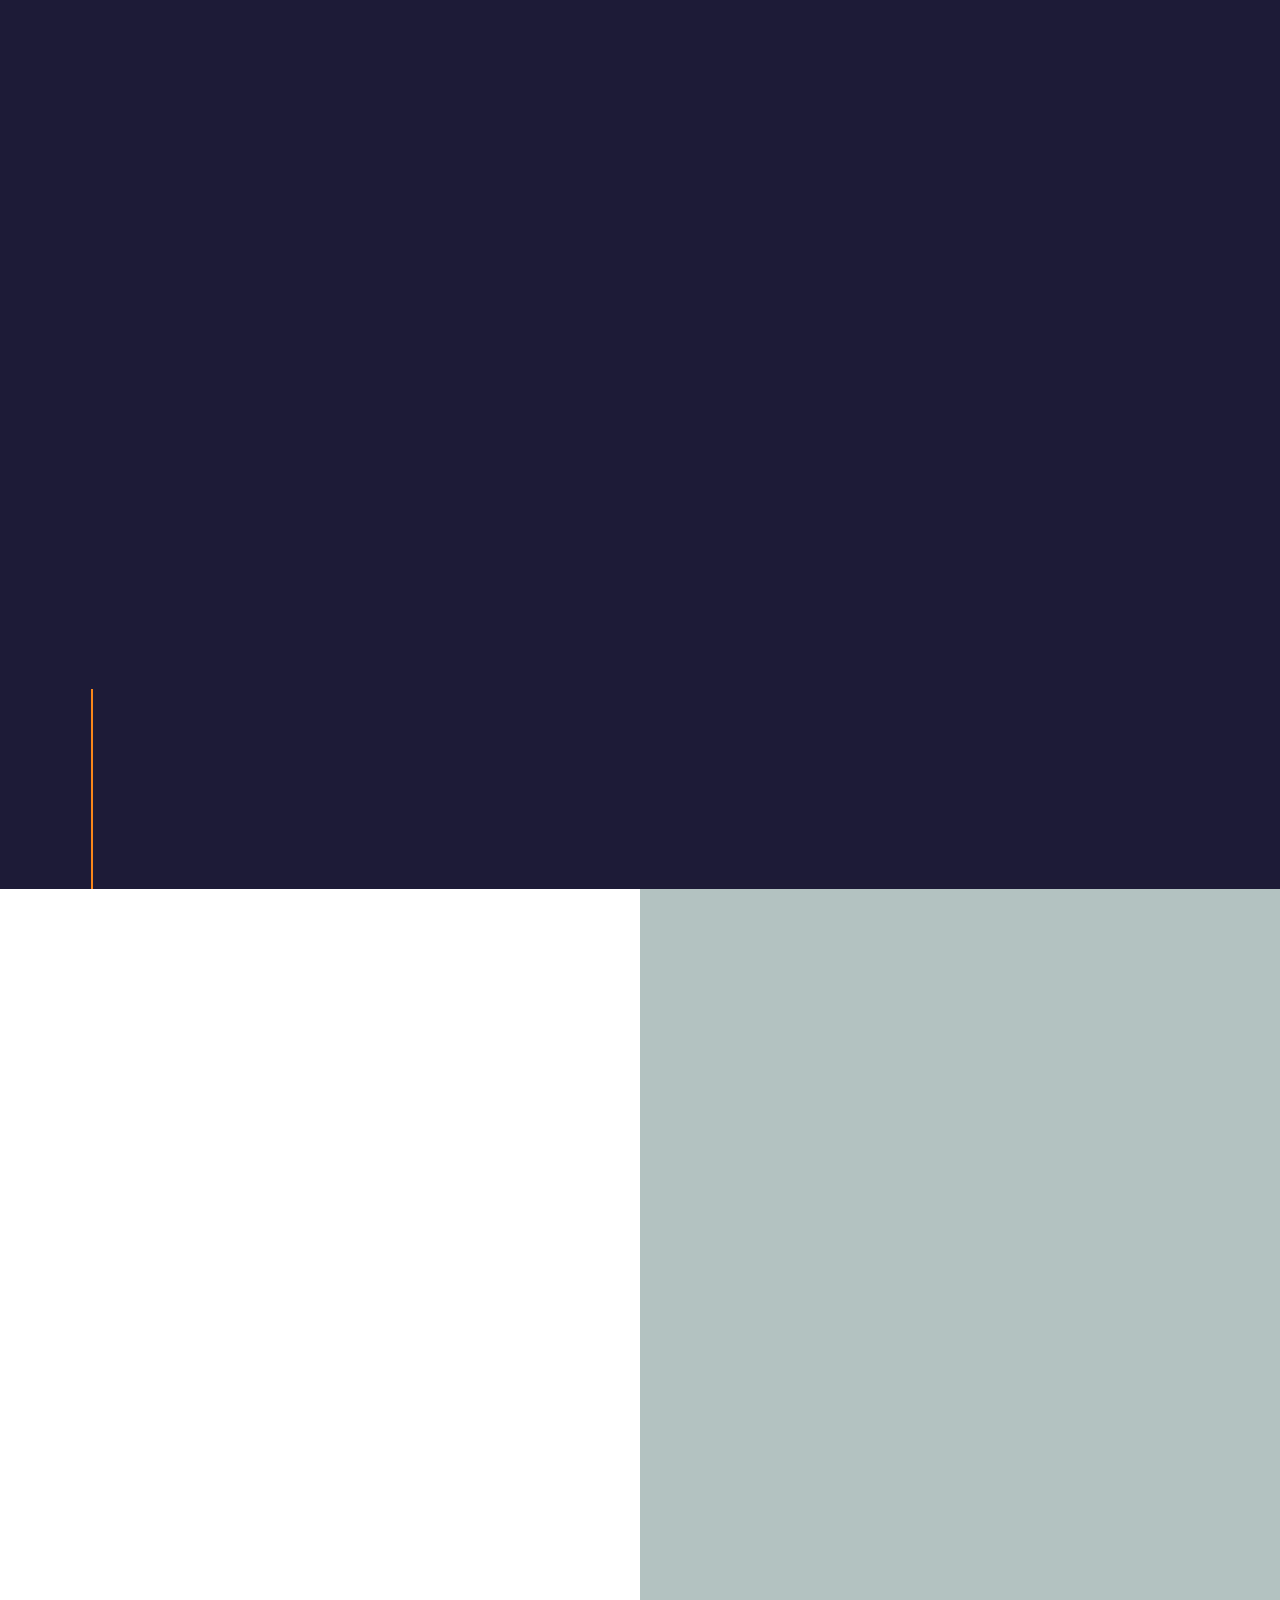
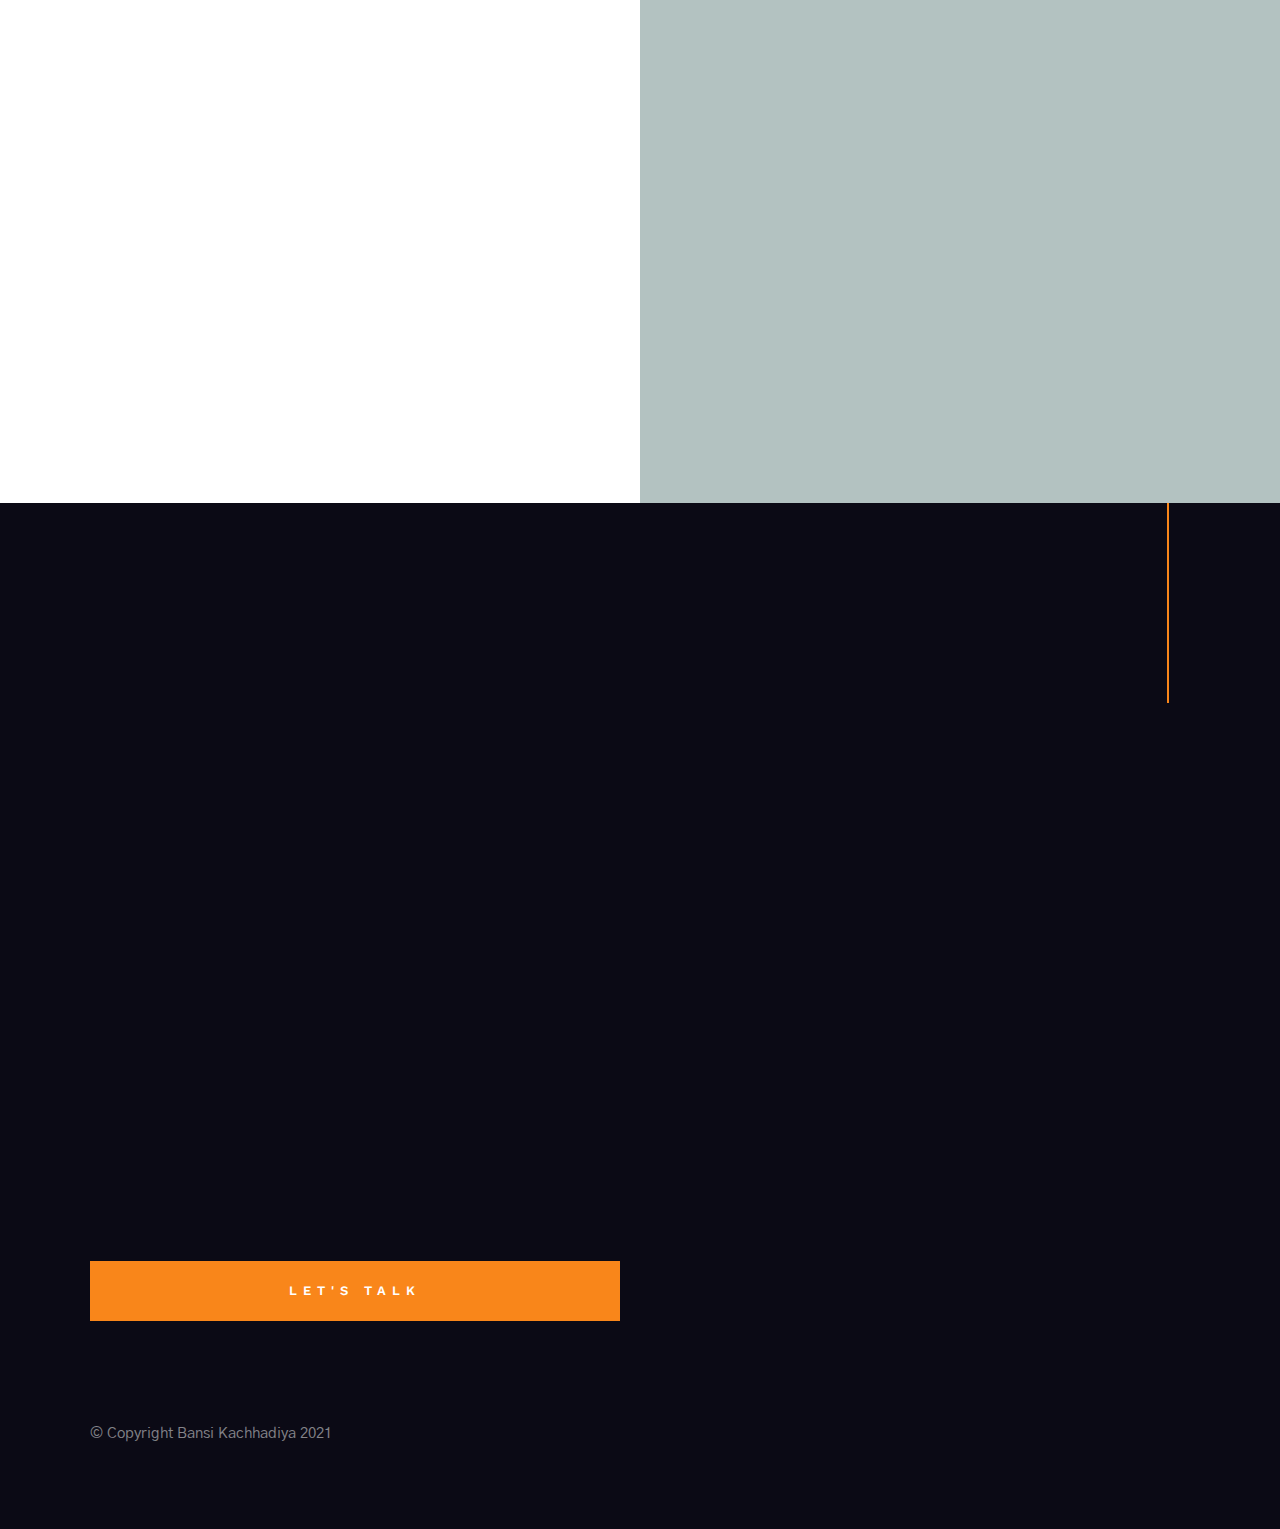
==== commit e23b67ad: "Merge branch 'main' of https://github.com/BansiKachhadiya/my_site into yash_ws" ====
--- a/index.html
+++ b/index.html
@@ -146,23 +146,25 @@
                     <div class="position">
                         <div class="position__header">
                             <h6>
-                                <span class="position__co">Google</span>
-                                <span class="position__pos">Product Designer</span>
+                                <span class="position__co">Infinium Global Technologies</span>
+                                <span class="position__pos">Jr.Software Engineer</span>
                             </h6>
                             <div class="position__timeframe">
-                                June 2017 - Present
+                                Auguest 2017 - July 2020
                             </div>
                         </div>
 
                         <p>
-                        Pellentesque posuere. Etiam rhoncus. Praesent blandit laoreet nibh. 
-                        Aenean posuere, tortor sed cursus feugiat, nunc augue blandit nunc, 
-                        eu sollicitudin urna dolor sagittis lacus. 
+                            Build web application accordance to client requirements as well as research required technologies.
+                            Employed .NET framework with C# to develop system architecture and end-user applications.
+                            Managed databases, created queries, and build API’s accordance to needs pf mobile developers.
+                            Coordinated with other teams to configure or optimize code as remove any obstacles throughout the flow.
+                            Surveyed client customer base to build user friendly interface and application flow. 
                         </p>
                     </div>
                 </div> <!-- end column -->
-                <div class="column" data-aos="fade-up">
-                    <div class="position">
+                <div class="column" data-aos="fade-up"></div>
+                    <!-- <div class="position">
                         <div class="position__header">
                             <h6>
                                 <span class="position__co">Facebook</span>
@@ -178,7 +180,7 @@
                         lacus lacus blandit dui, id egestas quam mauris ut lacus. Pellentesque 
                         dapibus hendrerit tortor. 
                         </p>
-                    </div>
+                    </div> -->
                 </div> <!-- end column -->
 
             </div> <!-- work positions -->
@@ -201,7 +203,7 @@
                     <h3 class="subhead">Expertise</h3>
 
                     <h1 class="display-1">
-                    I focus on crafting web experiences
+                    I focus on creating web experiences
                     and designs that works.
                     </h1>
                 </div>
@@ -320,29 +322,29 @@
 
         <div class="row s-porfolio__list block-large-1-2 block-tab-full collapse">
             <div class="column pad-proj" data-aos="fade-up">
-                <h5>H5 Heading</h5>
-                <p>Doloremque dolor voluptas est sequi omnis. Pariatur ut aut. Sed enim tempora qui veniam qui cum vel. 
-                Voluptas odit at vitae minima. In assumenda ut. Voluptatem totam impedit accusantium reiciendis excepturi aut qui accusamus praesentium.</p>
-                <a href="">Link</a>
+                <h5>Inventory Management System</h5>
+                <p>This project allows user to manage and maintain his/her inventory with ease.
+                    This Project has been developed to allow users to add an inventory,delete an inventory,
+                    enter inventory,Quantity and other detail of products.</p>
+                <!-- <a href="">Link</a> -->
             </div> <!-- end column -->
             <div class="column pad-proj" data-aos="fade-up">
-                <h5>H6 Heading</h5>
-                <p>Doloremque dolor voluptas est sequi omnis. Pariatur ut aut. Sed enim tempora qui veniam qui cum vel. 
-                Voluptas odit at vitae minima. In assumenda ut. Voluptatem totam impedit accusantium reiciendis excepturi aut qui accusamus praesentium.</p>
-                <a href="">Link</a>
+                <h5>Itinerary System</h5>
+                <p>This project is your plan for your trip. It will include your travel planes and daily plan for your trip.
+                    You will have to do research to plan your events.Your plan must be detailed 
+                    (i.e. what is name of hotel,park,natural sites like rivers, oceans,mountain etc.).
+                    You can include price of adult and child in your itenerary for park,museum etc
+                    </p>
+                <!-- <a href="">Link</a> -->
             </div> <!-- end column -->
             <div class="column pad-proj" data-aos="fade-up">
-                <h5>H6 Heading</h5>
-                <p>Doloremque dolor voluptas est sequi omnis. Pariatur ut aut. Sed enim tempora qui veniam qui cum vel. 
-                Voluptas odit at vitae minima. In assumenda ut. Voluptatem totam impedit accusantium reiciendis excepturi aut qui accusamus praesentium.</p>
-                <a href="">Link</a>
+                <h5>Human Resource Management System (HRMS)</h5>
+                <p>HRMS all modules provide end to end modules to manage the full life cycle of an employee from joining to leaving the company. 
+                    You can track employee data like training, salaries, raises,  attendance, time and recrutment, employee performance management. 
+                </p>
+                
             </div> <!-- end column -->
-            <div class="column pad-proj" data-aos="fade-up">
-                <h5>H6 Heading</h5>
-                <p>Doloremque dolor voluptas est sequi omnis. Pariatur ut aut. Sed enim tempora qui veniam qui cum vel. 
-                Voluptas odit at vitae minima. In assumenda ut. Voluptatem totam impedit accusantium reiciendis excepturi aut qui accusamus praesentium.</p>
-                <a href="">Link</a>
-            </div> <!-- end column -->
+            
 
         </div> <!-- folio-list -->
 
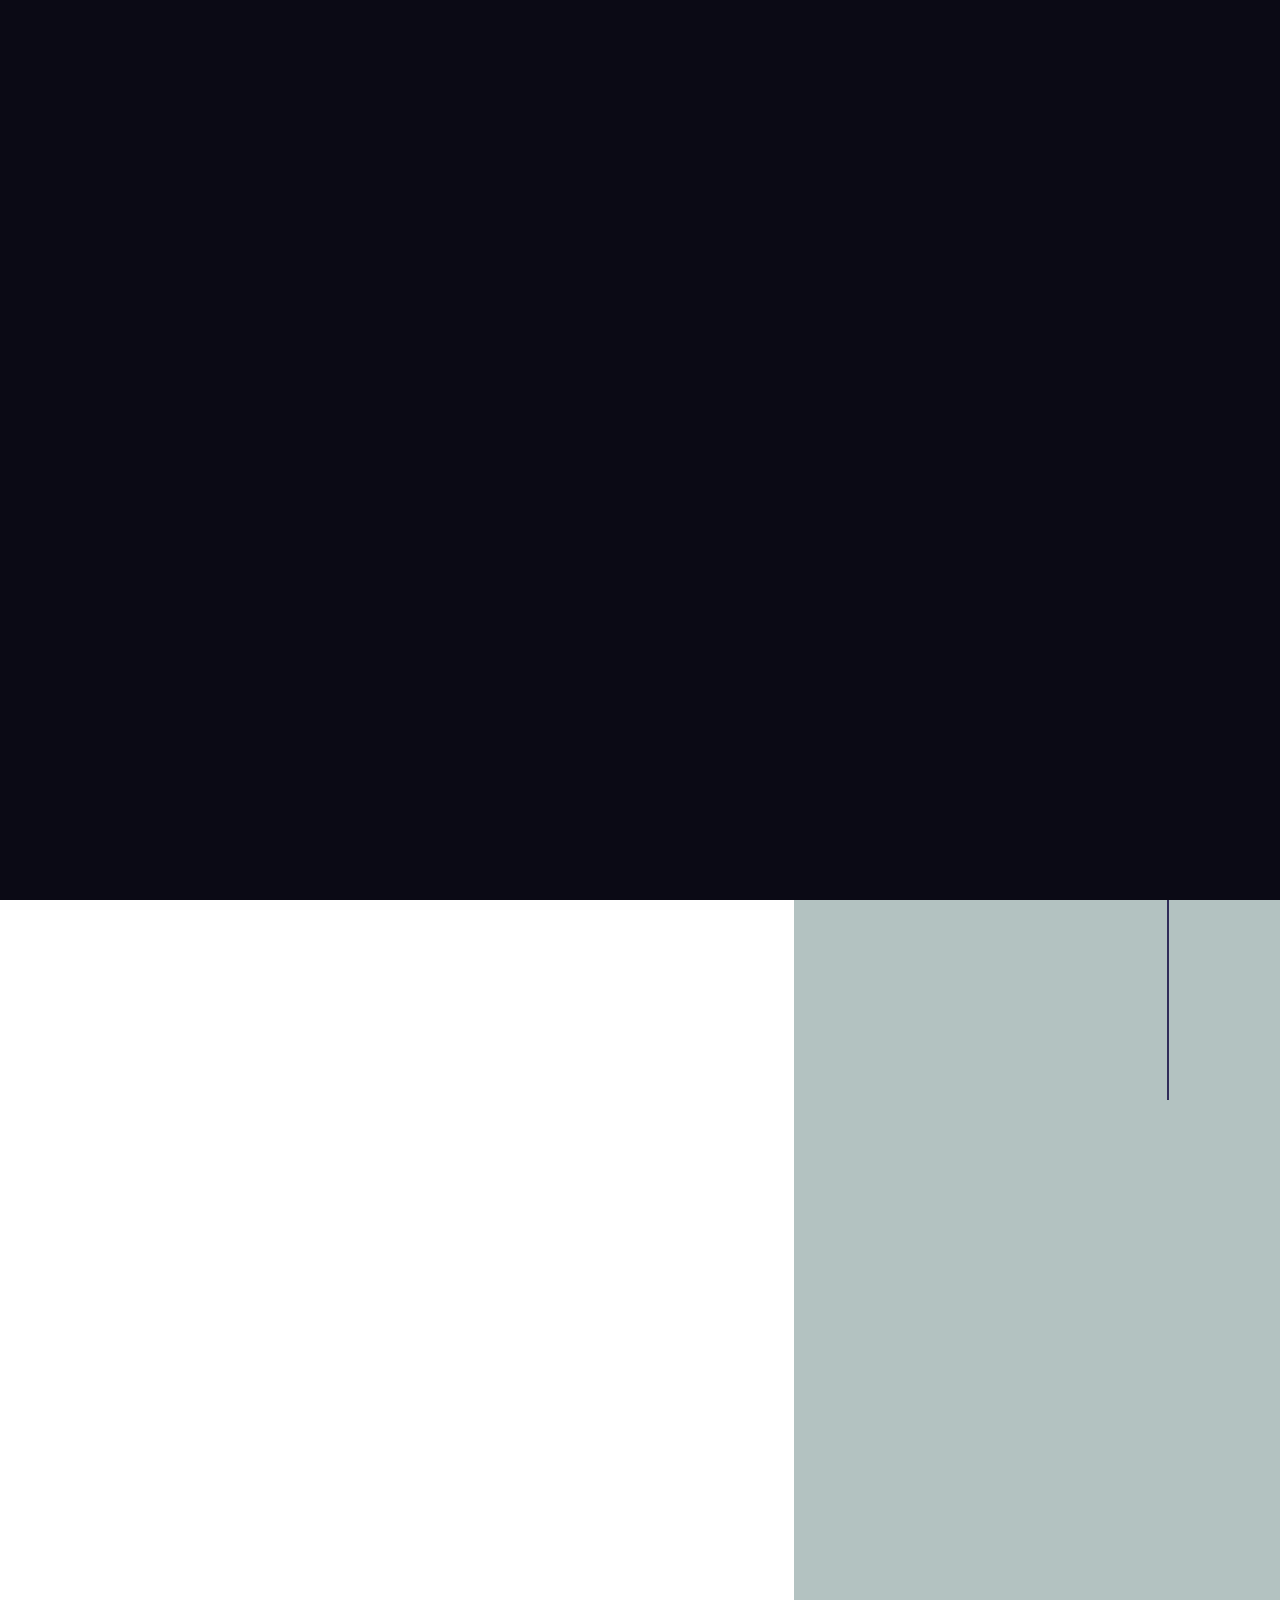
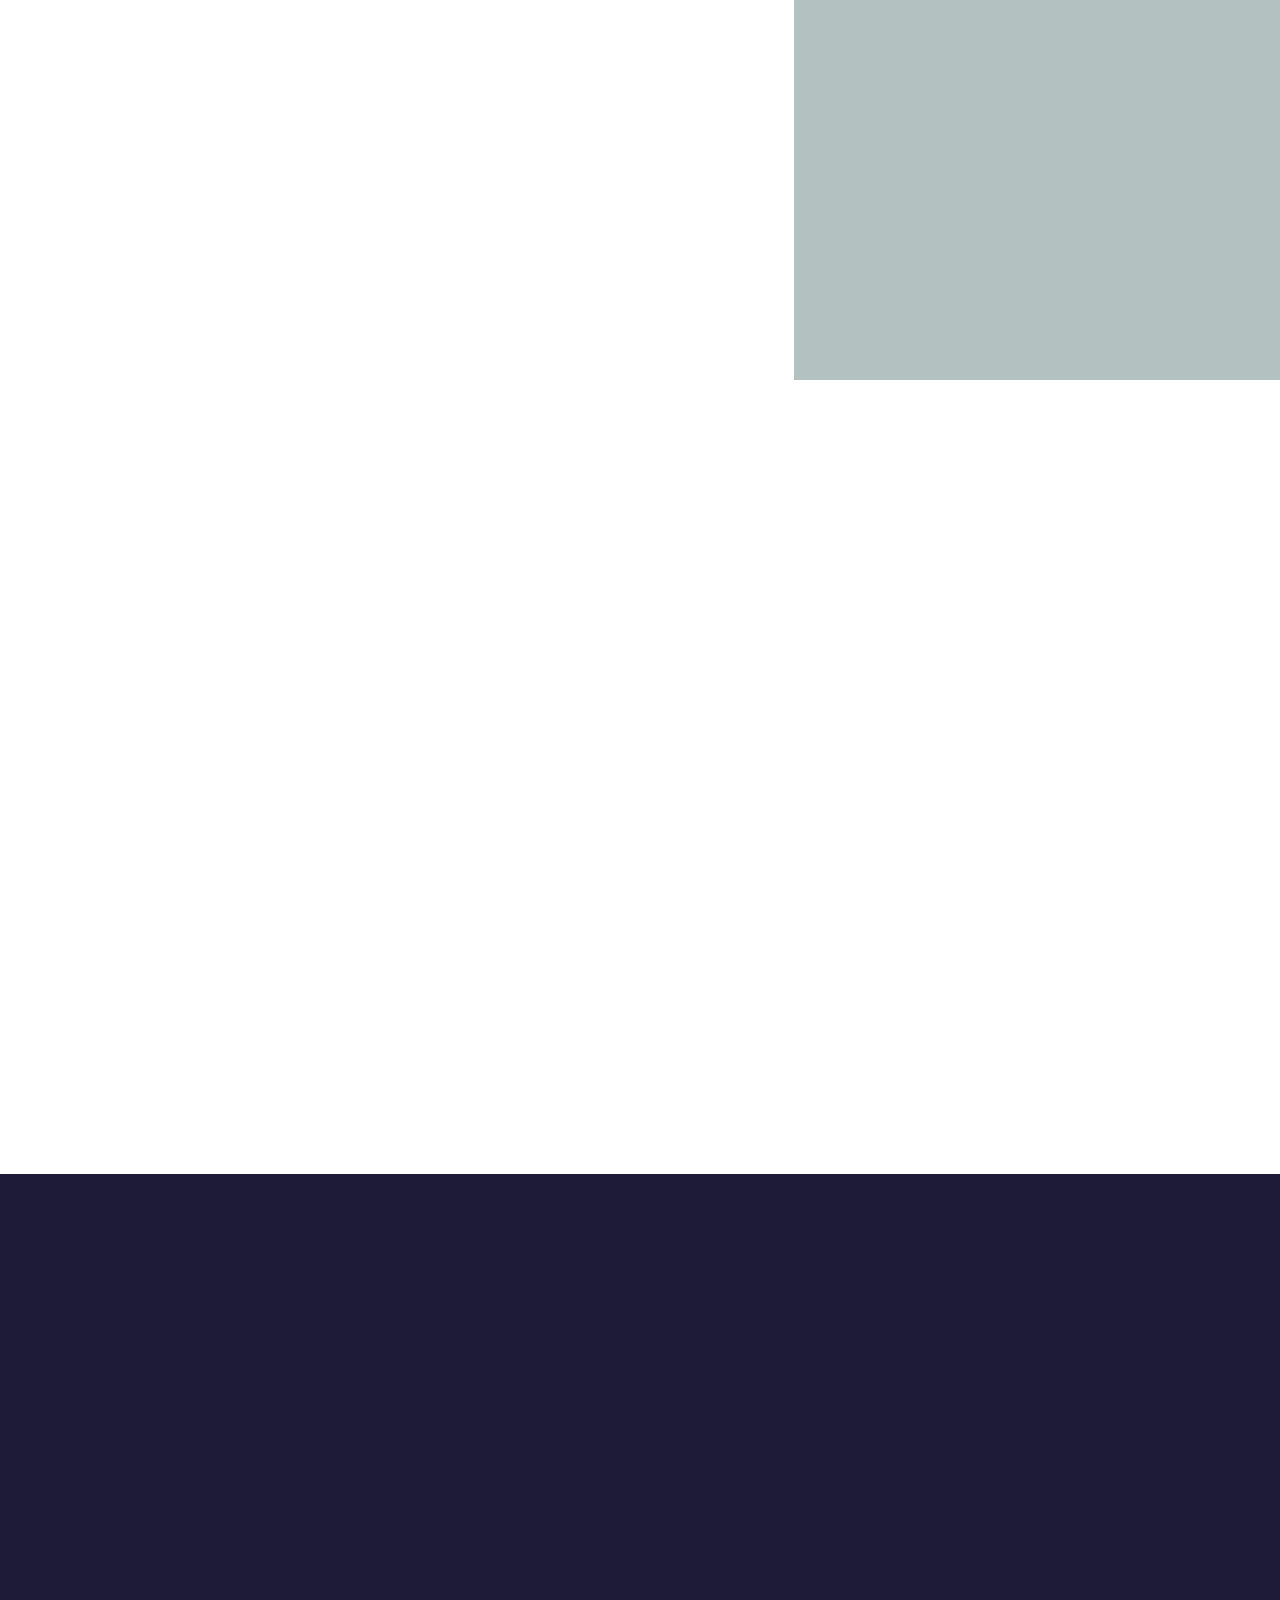
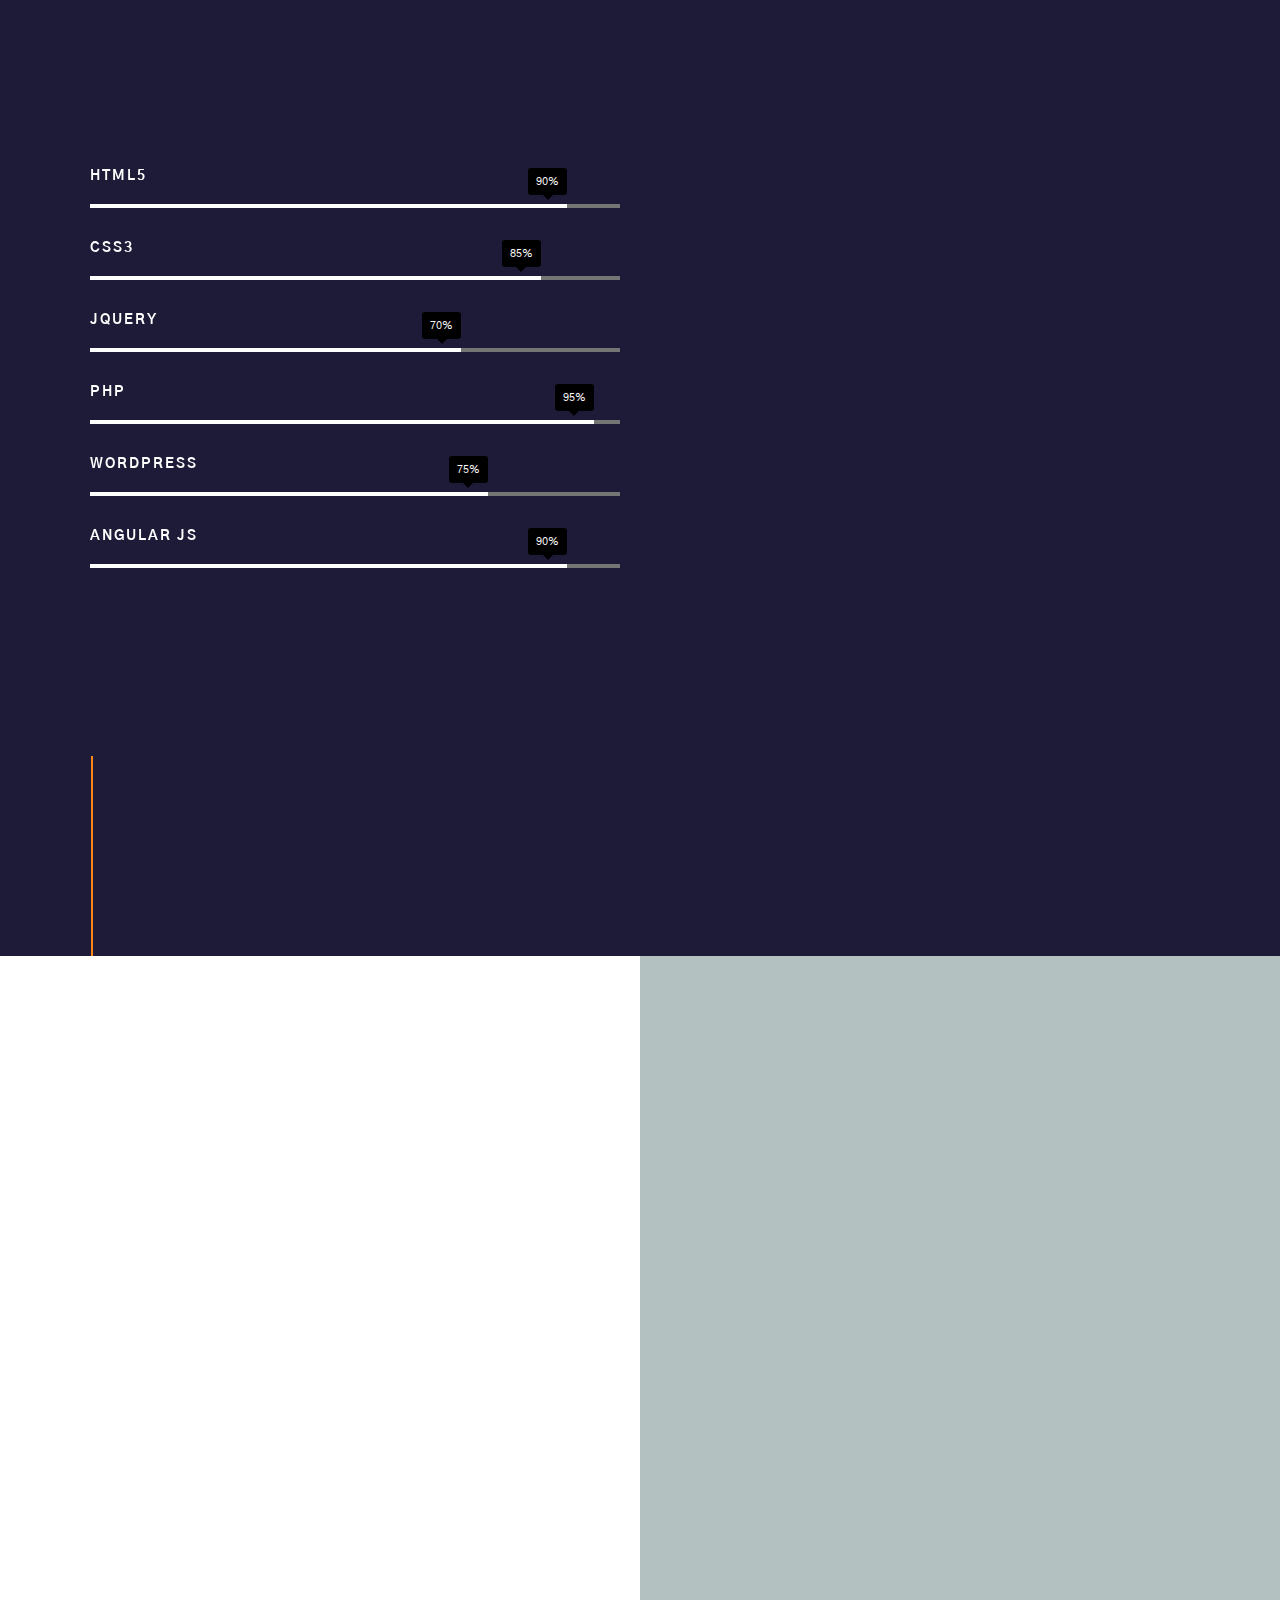
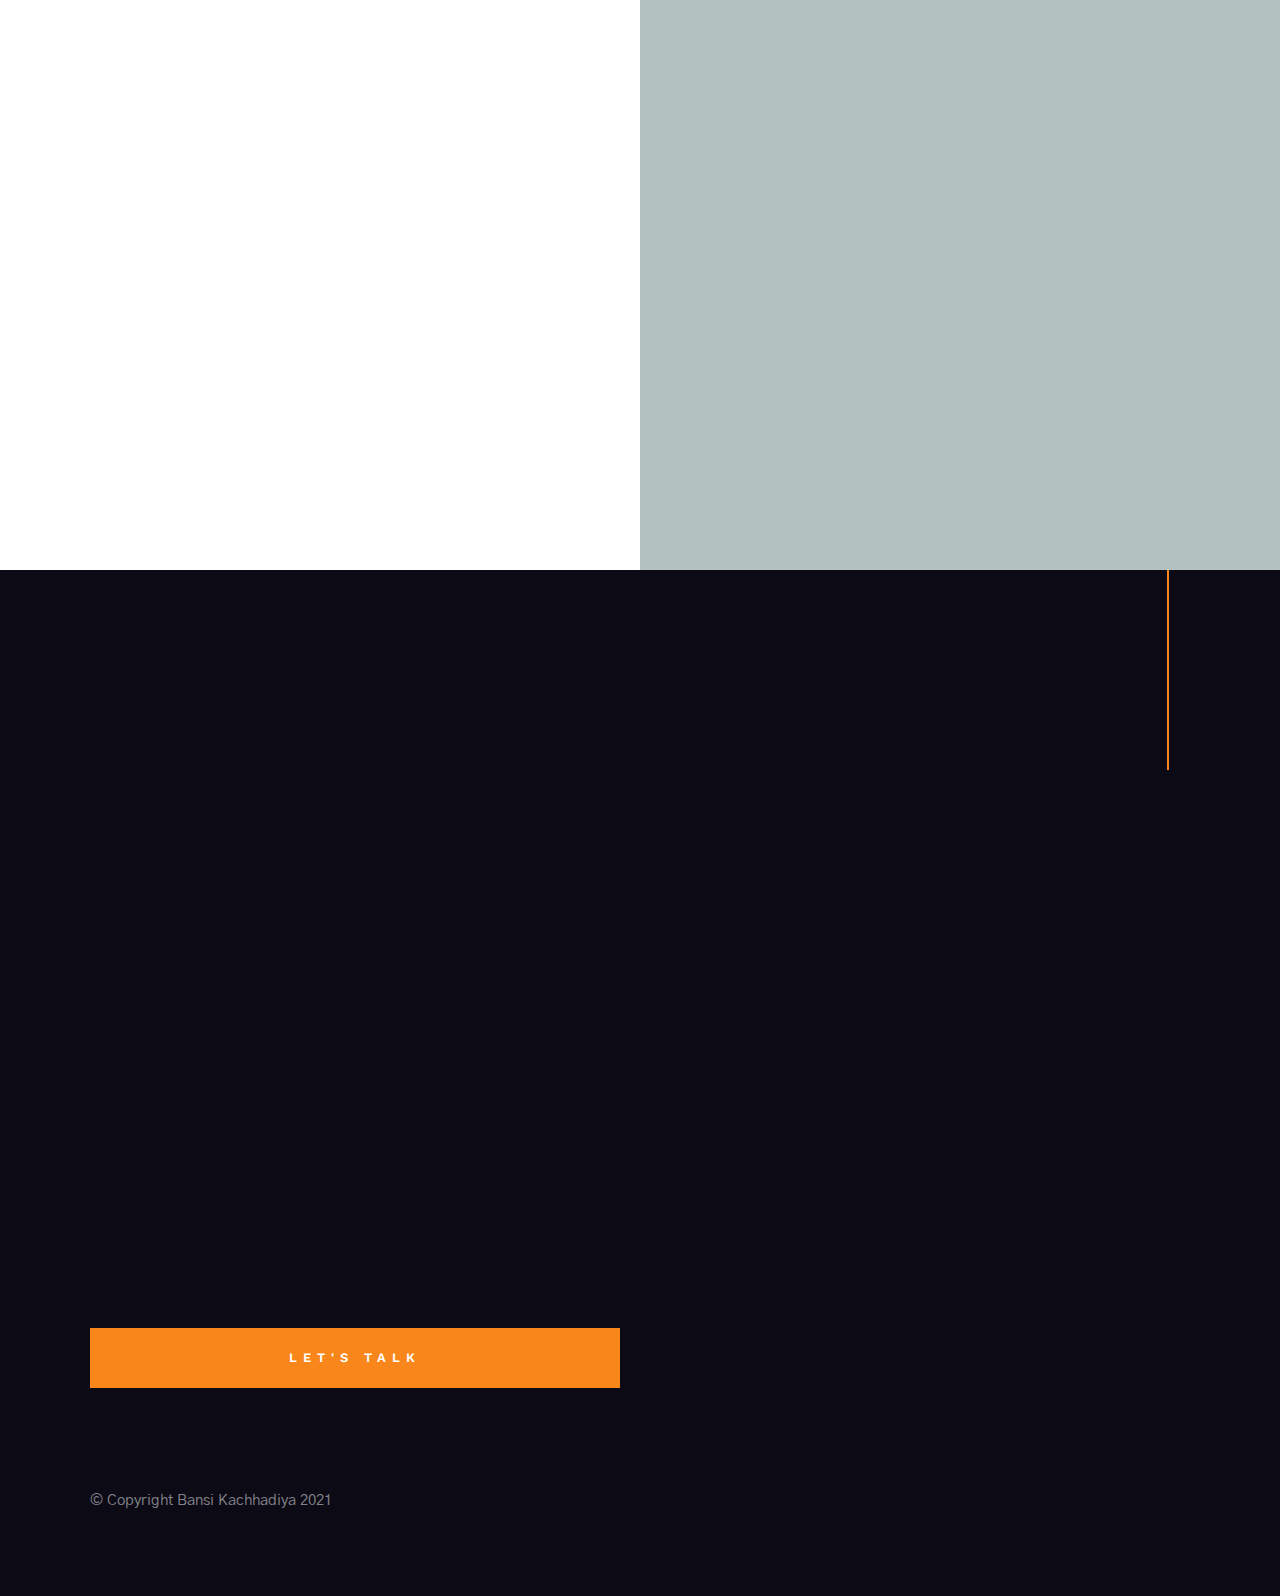
==== commit a949d9f8: "Skill bars" ====
--- a/index.html
+++ b/index.html
@@ -207,14 +207,32 @@
                     and designs that works.
                     </h1>
                 </div>
-
-                <p class="lead" data-aos="fade-up">
-                Suspendisse eu ligula. Duis arcu tortor, suscipit eget, 
-                imperdiet nec, imperdiet iaculis, ipsum. Nulla facilisi.
-                Etiam rhoncus. Praesent blandit laoreet nibh.
-                Donec quam felis, ultricies nec, pellentesque eu, pretium quis, sem. 
-                Cras sagittis. Praesent egestas tristique nibh.
-                </p>
+                <ul class="skill-bars">
+                    <li>
+                    <div class="progress percent90"><span>90%</span></div>
+                    <strong>HTML5</strong>
+                    </li>
+                    <li>
+                    <div class="progress percent85"><span>85%</span></div>
+                    <strong>CSS3</strong>
+                    </li>
+                    <li>
+                    <div class="progress percent70"><span>70%</span></div>
+                    <strong>JQuery</strong>
+                    </li>
+                    <li>
+                    <div class="progress percent95"><span>95%</span></div>
+                    <strong>PHP</strong>
+                    </li>
+                    <li>
+                    <div class="progress percent75"><span>75%</span></div>
+                    <strong>Wordpress</strong>
+                    </li>
+                    <li>
+                    <div class="progress percent90"><span>90%</span></div>
+                    <strong>Angular JS</strong>
+                    </li>
+                </ul>
             </div> <!-- end  s-services--leftcol -->
 
             <div class="column large-6">
--- a/css/main.css
+++ b/css/main.css
@@ -1234,7 +1234,7 @@
 
 .skill-bars li {
   height: .4rem;
-  background: #c3c3c3;
+  background: #757575;
   width: 100%;
   margin-bottom: 6.8rem;
   padding: 0;
@@ -1247,7 +1247,7 @@
   top: -4rem;
   font-family: "Gothic A1", sans-serif;
   font-weight: 700;
-  color: #000000;
+  color: #ffffff;
   text-transform: uppercase;
   letter-spacing: .2rem;
   font-size: 1.4rem;
@@ -1255,7 +1255,7 @@
 }
 
 .skill-bars li .progress {
-  background: #000000;
+  background: #ffffff;
   position: relative;
   height: 100%;
 }
